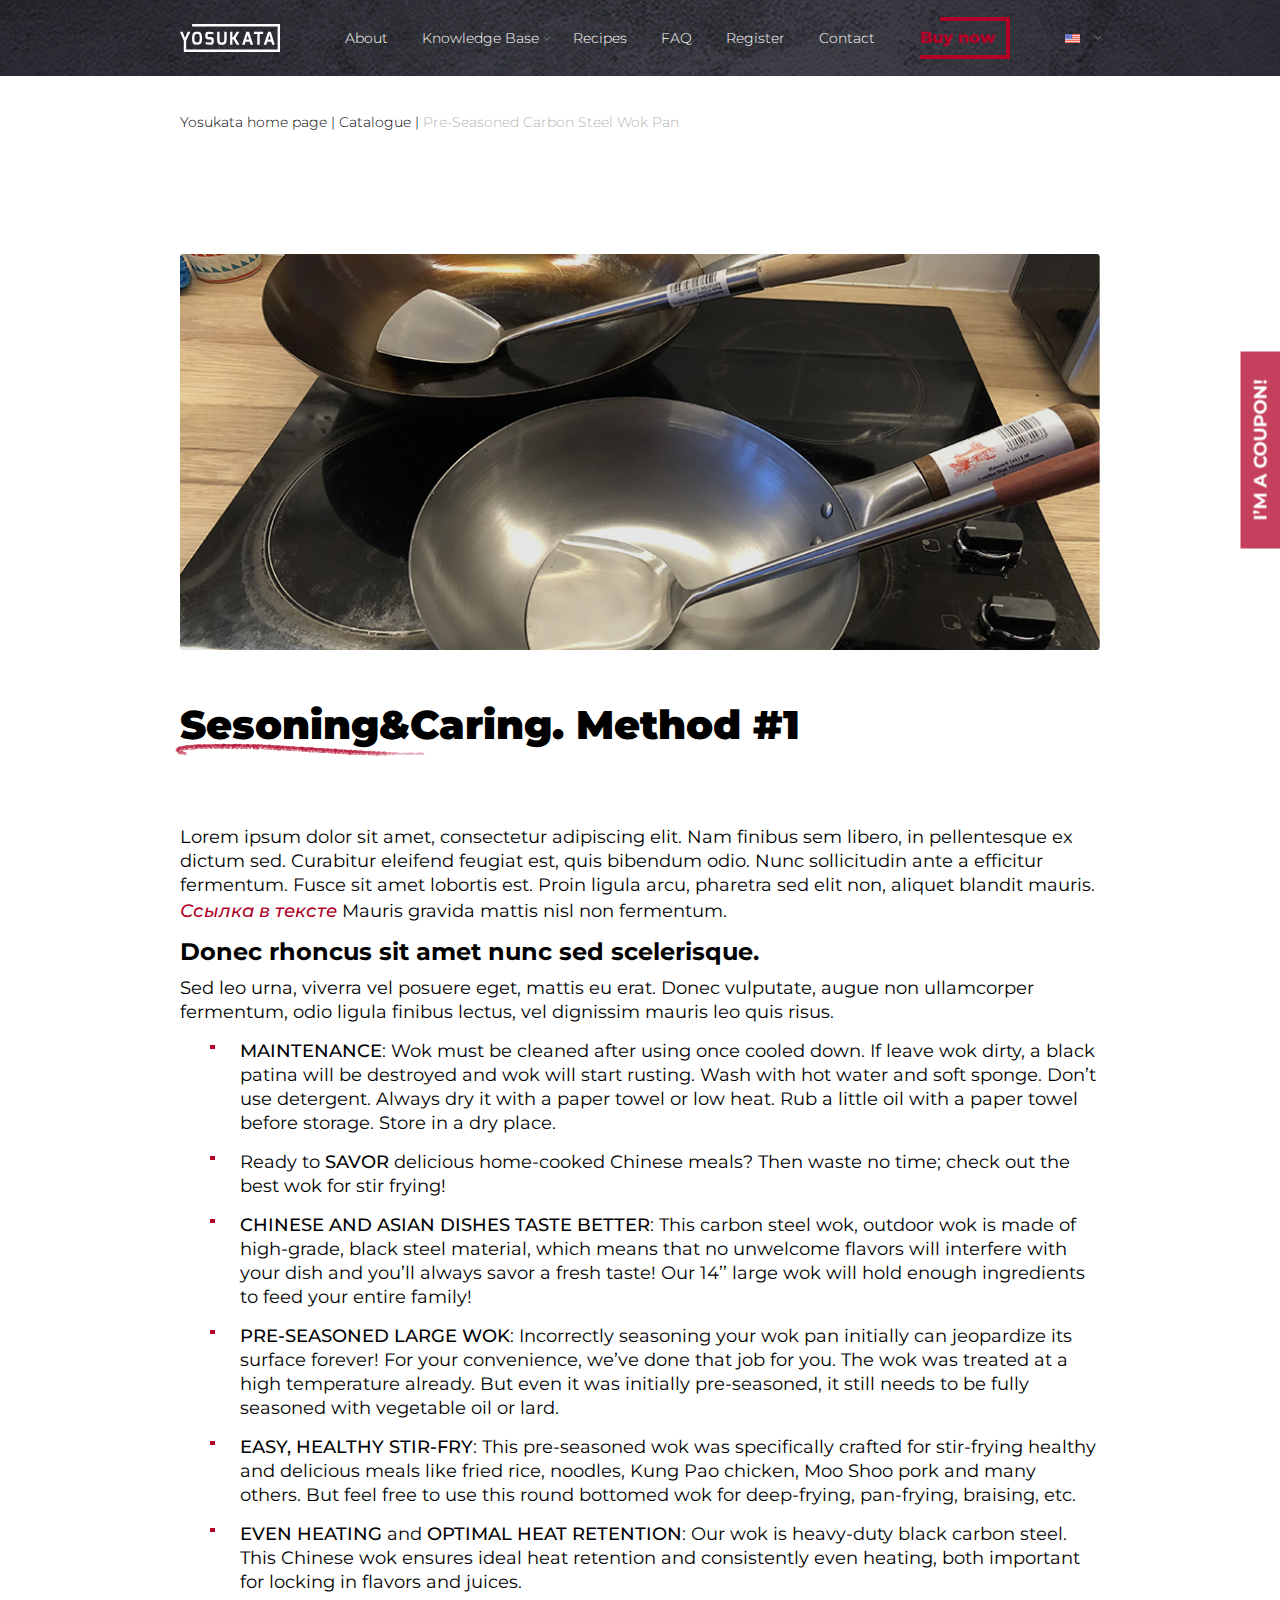
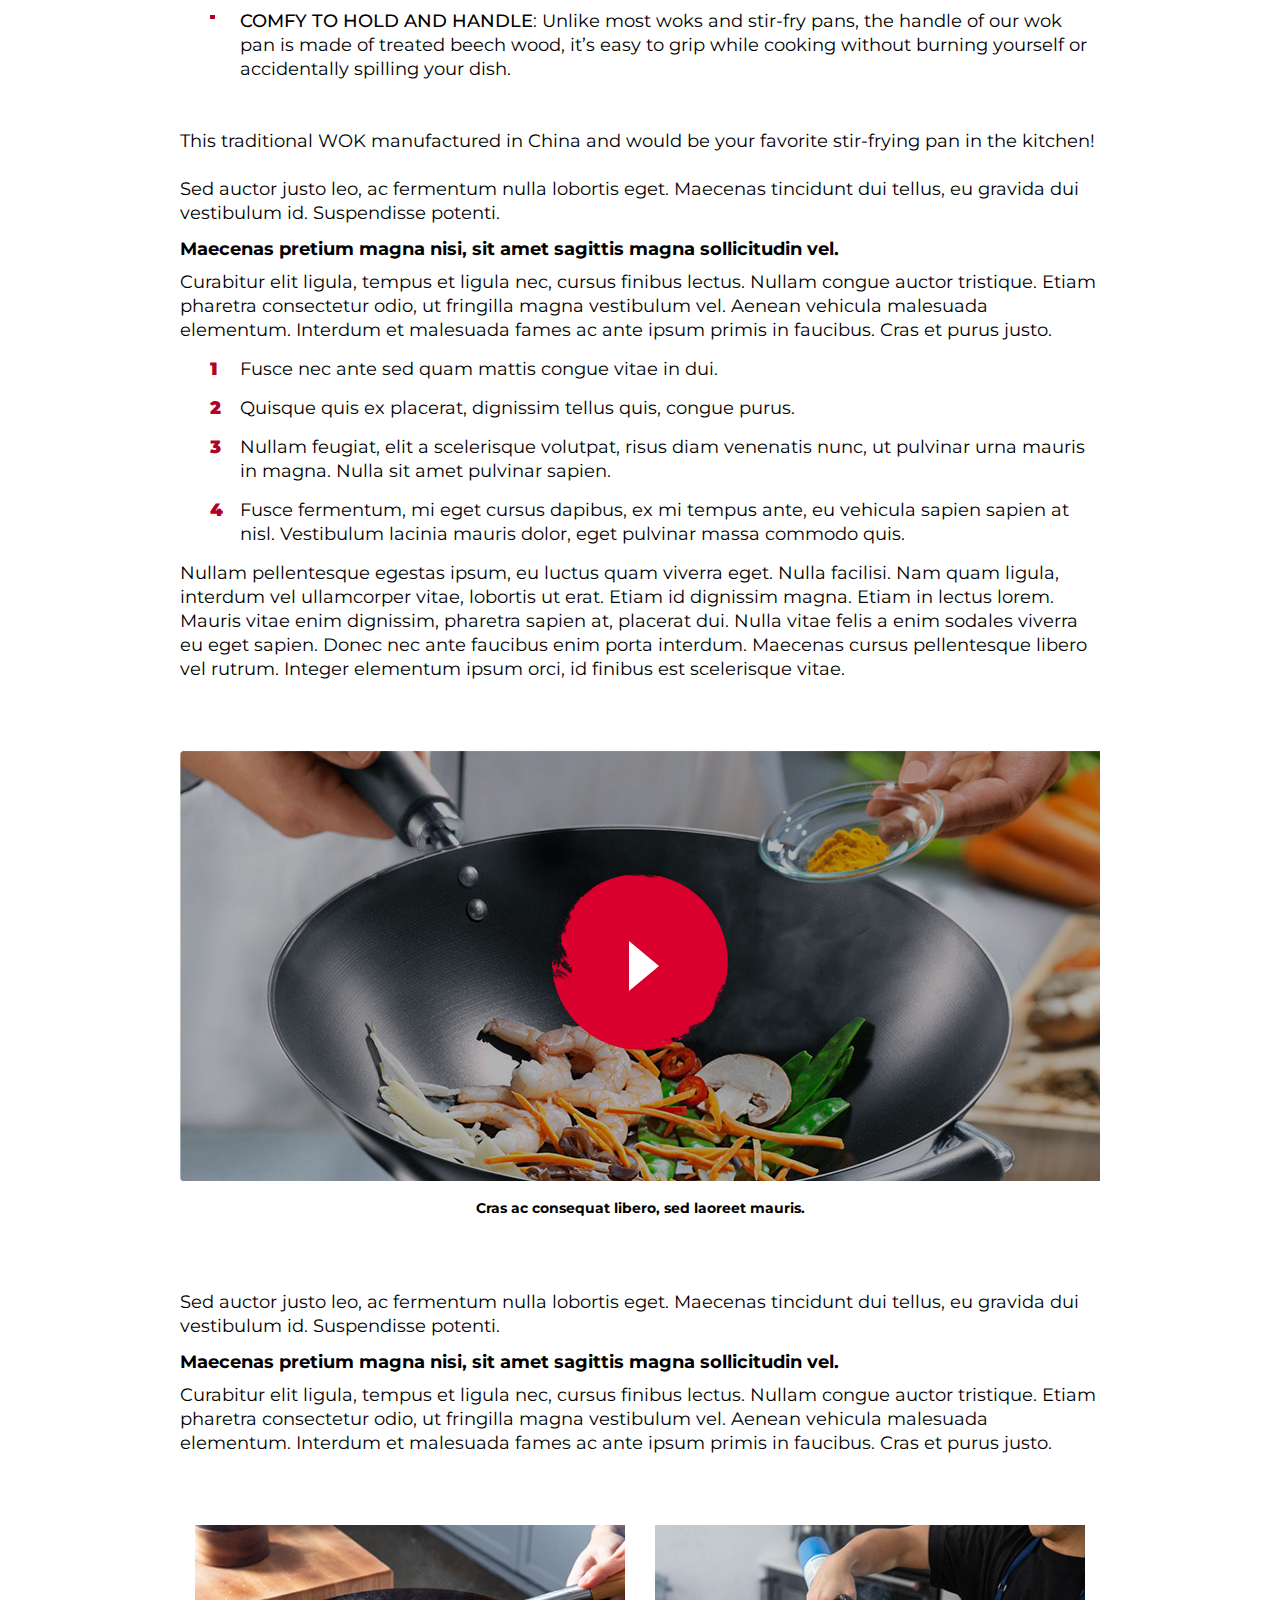
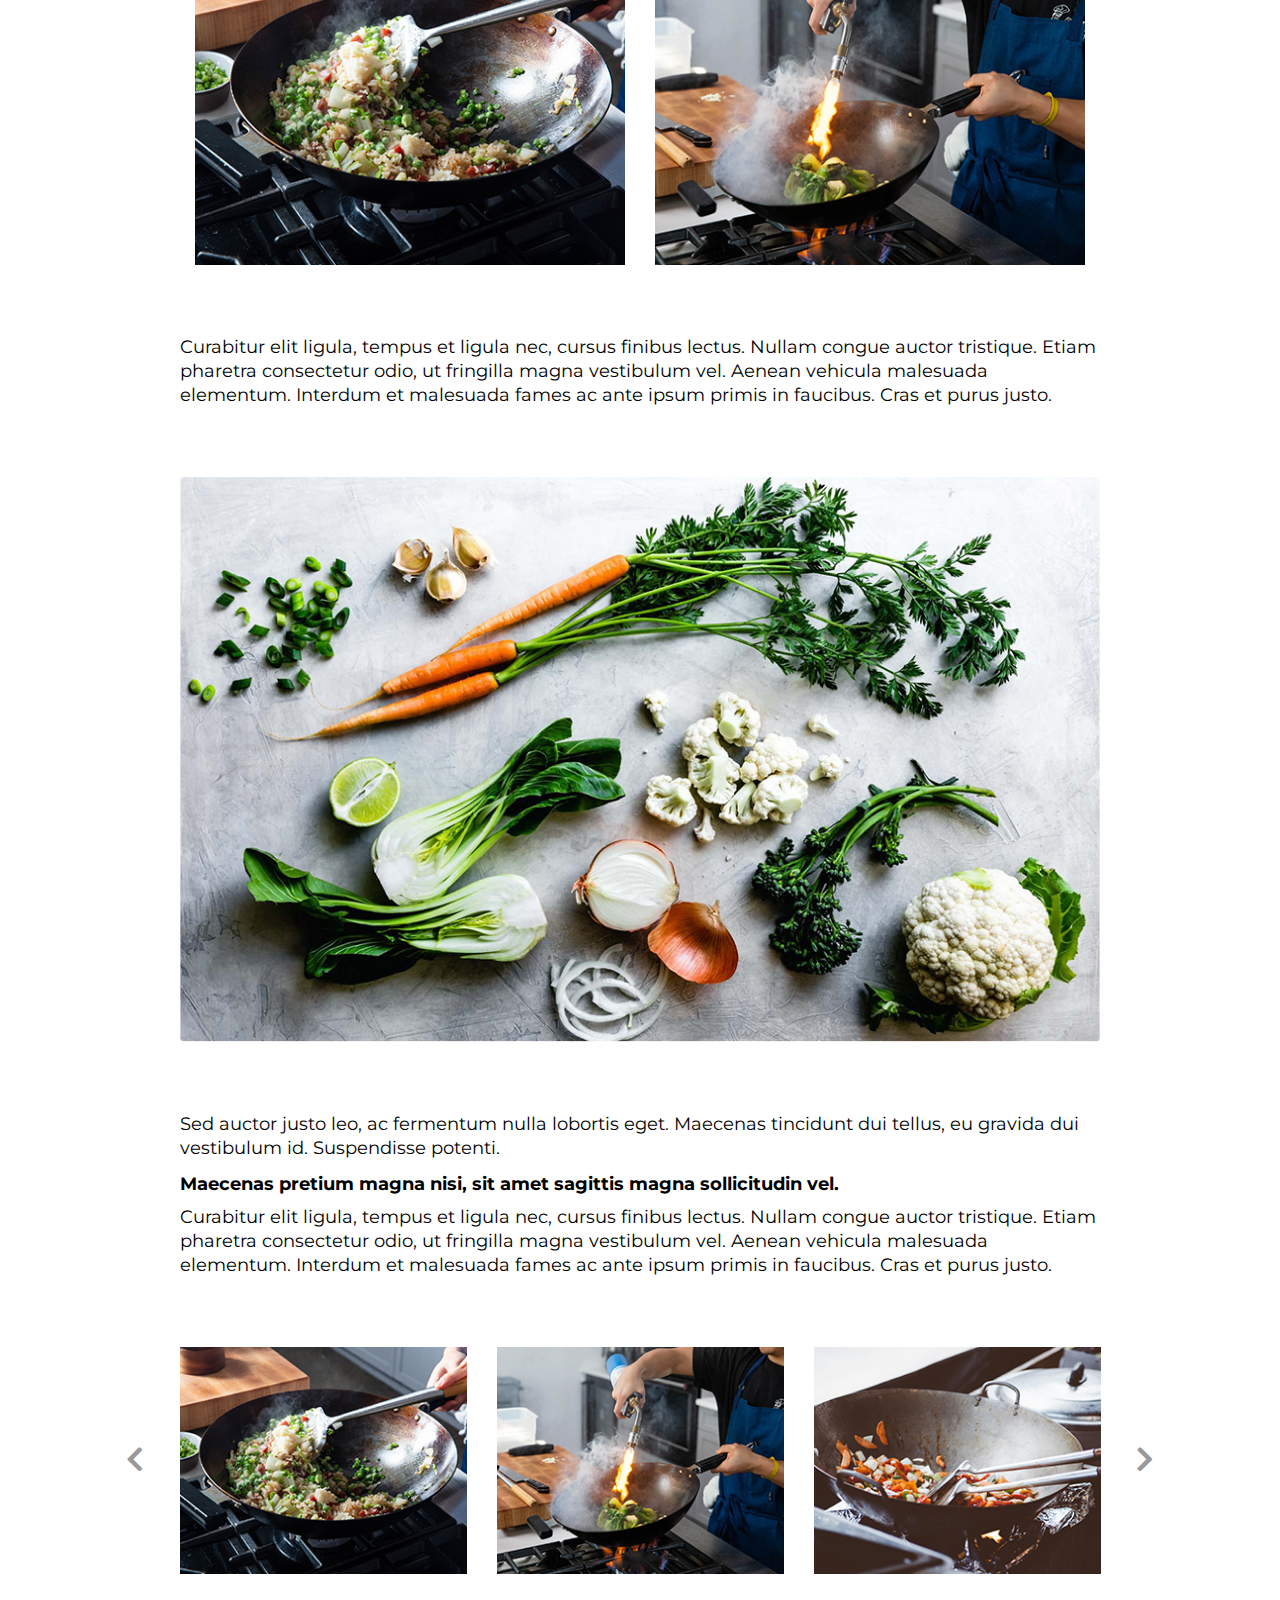
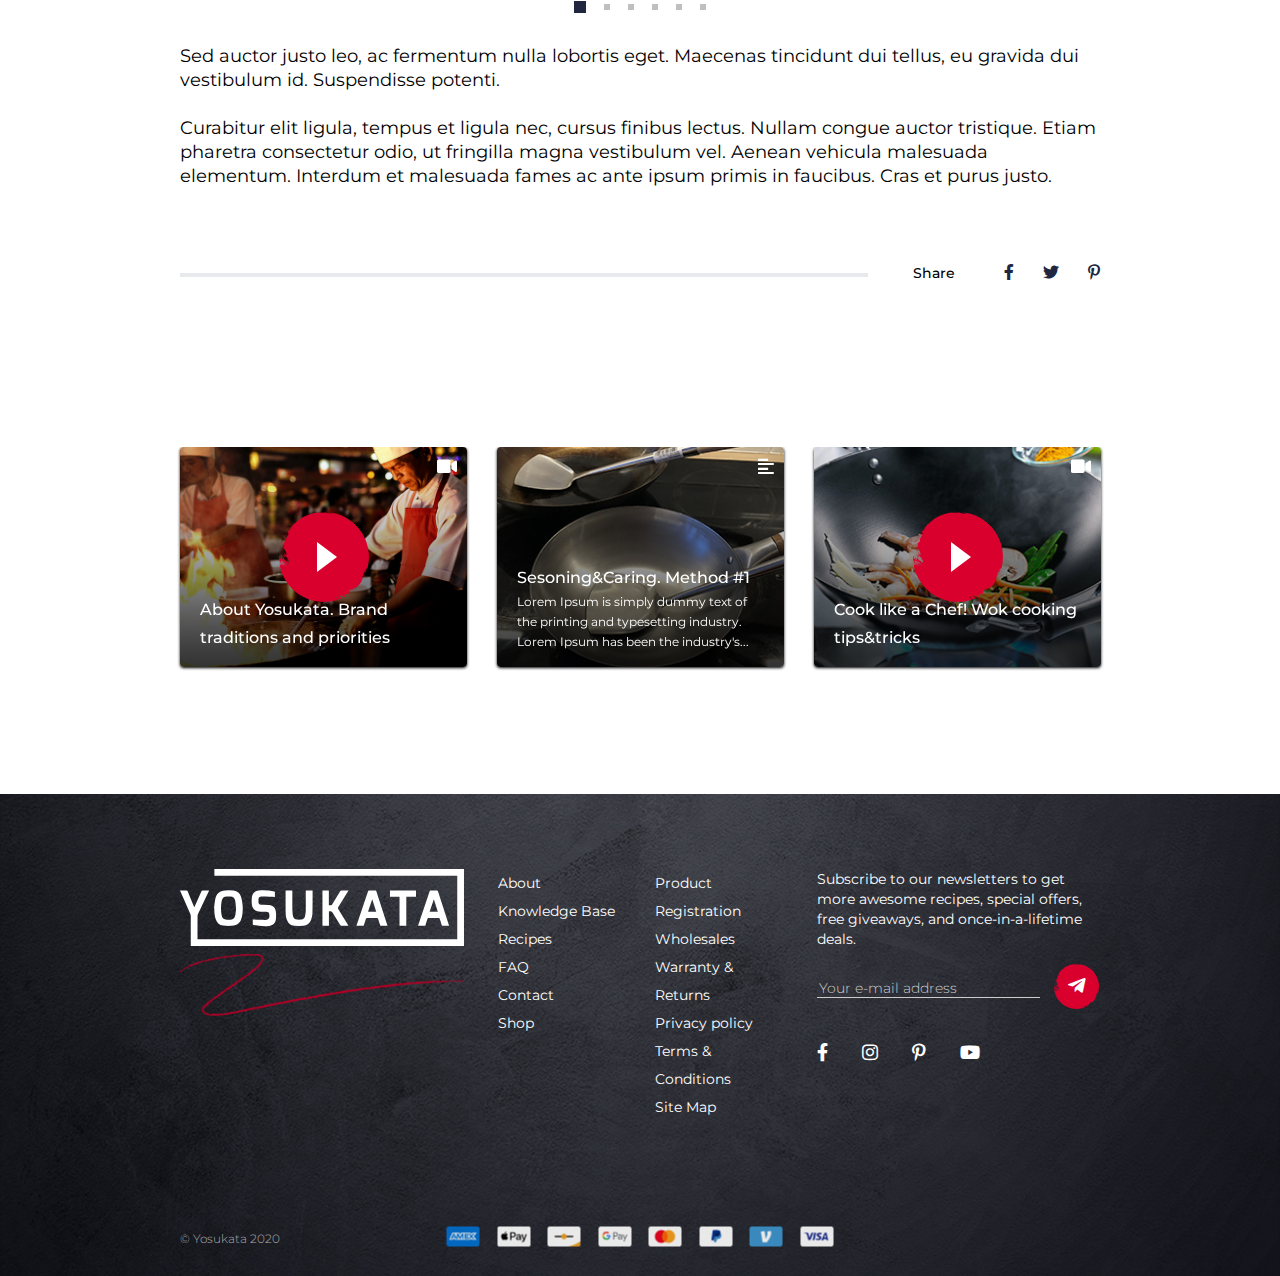
==== pages-html/blog-article.html @ f0eae870 "add front page" ====
<!DOCTYPE html>
<html lang="en">
<head>

    <!-- noindex, nofollow -->
    <meta name="robots" content="noindex, nofollow">
    <!-- /noindex, nofollow -->

    <meta charset="UTF-8">

    <title>Blog Article : Yosukata</title>

    <link rel="shortcut icon" href="../img/iconified/favicon.ico" type="image/x-icon" />
    <link rel="apple-touch-icon" href="../img/iconified/apple-touch-icon.png" />
    <link rel="apple-touch-icon" sizes="57x57" href="../img/iconified/apple-touch-icon-57x57.png" />
    <link rel="apple-touch-icon" sizes="72x72" href="../img/iconified/apple-touch-icon-72x72.png" />
    <link rel="apple-touch-icon" sizes="76x76" href="../img/iconified/apple-touch-icon-76x76.png" />
    <link rel="apple-touch-icon" sizes="114x114" href="../img/iconified/apple-touch-icon-114x114.png" />
    <link rel="apple-touch-icon" sizes="120x120" href="../img/iconified/apple-touch-icon-120x120.png" />
    <link rel="apple-touch-icon" sizes="144x144" href="../img/iconified/apple-touch-icon-144x144.png" />
    <link rel="apple-touch-icon" sizes="152x152" href="../img/iconified/apple-touch-icon-152x152.png" />
    <link rel="apple-touch-icon" sizes="180x180" href="../img/iconified/apple-touch-icon-180x180.png" />

    <meta name="viewport" content="width=device-width, initial-scale=1.0"/>

    <link rel="stylesheet" href="../slick/slick.css">
    <link rel="stylesheet" href="../slick/slick-theme.css">

    <link href="https://fonts.googleapis.com/css2?family=Montserrat:wght@300;400;500;600;700;800;900&display=swap" rel="stylesheet">
    <link rel="stylesheet" href="../css/all.min.css" />

    <link rel="stylesheet" href="../css/libs.min.css">
    <link rel="stylesheet" href="../css/main.css?v=1.1">

</head>

<body>

    <div class="wrapper pages blog-article">

        <div class="header">
            <div class="container flex">
                <a href="" class="logo"><img src="../img/logo.svg" alt=""></a>
                <ul class="navbar">
                    <li><a href="#about">About</a></li>
                    <li class="parent-submenu">
                        <a href="">Knowledge Base</a>
                        <ul class="submenu">
                            <li><a href="#">Seasoning&Care</a></li>
                            <li><a href="#">Video</a></li>
                            <li><a href="#">Other Category</a></li>
                        </ul>
                    </li>
                    <li><a href="#recipes">Recipes</a></li>
                    <li><a href="">FAQ</a></li>
                    <li><a href="#" data-modal="modal-register" class="md-trigger">Register</a></li>
                    <li><a href="#" data-modal="modal-contact" class="md-trigger">Contact</a></li>
                </ul>
                <a href="#" class="button md-trigger" data-modal="modal-where-to-buy">Buy now<span class="back"></span></a>
                <div class="language">
                    <img src="../img/usa.jpg" alt="">
                    <div class="language_drop-down">
                        <a href="#" class="ger">
                            <img src="../img/ger.jpg" alt="">
                        </a>
                        <a href="#" class="fr">
                            <img src="../img/fr.jpg" alt="">
                        </a>
                        <a href="#" class="ch">
                            <img src="../img/ch.jpg" alt="">
                        </a>
                    </div>
                </div>
                <button class="menu-btn display_none">
                    <span></span>
                    <span></span>
                    <span></span>
                </button>
            </div>
        </div>
        <div class="fixed-box">
            <div class="fixed-header header ">
                <div class="container flex">
                    <a href="" class="logo"><img src="../img/logo.svg" alt=""></a>
                    <ul class="navbar">
                        <li><a href="#about">About</a></li>
                        <li class="parent-submenu">
                            <a href="">Knowledge Base</a>
                            <ul class="submenu">
                                <li><a href="#">Seasoning&Care</a></li>
                                <li><a href="#">Video</a></li>
                                <li><a href="#">Other Category</a></li>
                            </ul>
                        </li>
                        <li><a href="#recipes">Recipes</a></li>
                        <li><a href="">FAQ</a></li>
                        <li><a data-modal="modal-register" class="md-trigger">Register</a></li>
                        <li><a data-modal="modal-contact" class="md-trigger">Contact</a></li>
                    </ul>

                    <a href="#" class="button md-trigger" data-modal="modal-where-to-buy">Buy now<span class="back"></span></a>
                    <div class="language">
                        <img src="../img/usa.jpg" alt="">
                        <div class="language_drop-down">
                            <a href="#" class="ger">
                                <img src="../img/ger.jpg" alt="">
                            </a>
                            <a href="#" class="fr">
                                <img src="../img/fr.jpg" alt="">
                            </a>
                            <a href="#" class="ch">
                                <img src="../img/ch.jpg" alt="">
                            </a>
                        </div>
                    </div>
                    <button class="menu-btn display_none">
                        <span></span>
                        <span></span>
                        <span></span>
                    </button>

                </div>
            </div>
        </div>
        <div class="sect1">
            <div class="container">
                <div class="breadcrumbs"><a href="#">Yosukata home page</a> | <a href="#">Catalogue</a> | <a >Pre-Seasoned Carbon Steel Wok Pan</a></div>
            </div>
        </div>
        <div class="sect2 center">
            <div class="container flex">
                <div class="img col-8"><img src="../img/article-img-1.jpg" alt=""></div>
                <h1 class="col-8">Sesoning&Caring. Method #1</h1>
                <p class="text-block col-8">
                    Lorem ipsum dolor sit amet, consectetur adipiscing elit. Nam finibus sem libero, in pellentesque ex
                    dictum sed. Curabitur eleifend feugiat est, quis bibendum odio. Nunc sollicitudin ante a efficitur
                    fermentum. Fusce sit amet lobortis est. Proin ligula arcu, pharetra sed elit non, aliquet blandit
                    mauris. <a href="#">Ссылка в тексте</a> Mauris gravida mattis nisl non fermentum.

                    <span class="title-h1">Donec rhoncus sit amet nunc sed scelerisque.</span>

                    Sed leo urna, viverra vel posuere eget, mattis eu erat. Donec vulputate, augue non ullamcorper
                    fermentum, odio ligula finibus lectus, vel dignissim mauris leo quis risus.

                    <span class="li-dot"><span class="medium">MAINTENANCE</span>: Wok must be cleaned after using once cooled down. If leave wok dirty, a black patina
                                        will be destroyed and wok will start rusting. Wash with hot water and soft sponge. Don’t use
                                        detergent. Always dry it with a paper towel or low heat. Rub a little oil with a paper towel before
                                        storage. Store in a dry place.</span>
                    <span class="li-dot">Ready to <span class="medium">SAVOR</span> delicious home-cooked Chinese meals? Then waste no time; check out the best wok for
                                        stir frying!</span>
                    <span class="li-dot"><span class="medium">CHINESE AND ASIAN DISHES TASTE BETTER</span>: This carbon steel wok, outdoor wok is made of high-grade,
                                        black steel material, which means that no unwelcome flavors will interfere with your dish and you’ll
                                        always savor a fresh taste! Our 14’’ large wok will hold enough ingredients to feed your entire
                                        family!</span>
                    <span class="li-dot"><span class="medium">PRE-SEASONED LARGE WOK</span>: Incorrectly seasoning your wok pan initially can jeopardize its surface
                                        forever! For your convenience, we’ve done that job for you. The wok was treated at a high
                                        temperature already. But even it was initially pre-seasoned, it still needs to be fully seasoned
                                        with vegetable oil or lard.</span>
                    <span class="li-dot"><span class="medium">EASY, HEALTHY STIR-FRY</span>: This pre-seasoned wok was specifically crafted for stir-frying healthy and
                                        delicious meals like fried rice, noodles, Kung Pao chicken, Moo Shoo pork and many others. But feel
                                        free to use this round bottomed wok for deep-frying, pan-frying, braising, etc.</span>
                    <span class="li-dot"><span class="medium">EVEN HEATING</span> and <span class="medium">OPTIMAL HEAT RETENTION</span>: Our wok is heavy-duty black carbon steel. This Chinese wok
                                        ensures ideal heat retention and consistently even heating, both important for locking in flavors
                                        and juices.</span>
                    <span class="li-dot"><span class="medium">COMFY TO HOLD AND HANDLE</span>: Unlike most woks and stir-fry pans, the handle of our wok pan is made of
                                        treated beech wood, it’s easy to grip while cooking without burning yourself or accidentally
                                        spilling your dish.</span>
                    <br /><br />
                    This traditional WOK manufactured in China and would be your favorite stir-frying pan in the
                    kitchen!
                    <br /><br />
                    Sed auctor justo leo, ac fermentum nulla lobortis eget. Maecenas tincidunt dui tellus, eu gravida
                    dui vestibulum id. Suspendisse potenti.

                    <span class="title-h2">Maecenas pretium magna nisi, sit amet sagittis magna sollicitudin vel.</span>

                    Curabitur elit ligula, tempus et ligula nec, cursus finibus lectus. Nullam congue auctor tristique.
                    Etiam pharetra consectetur odio, ut fringilla magna vestibulum vel. Aenean vehicula malesuada
                    elementum. Interdum et malesuada fames ac ante ipsum primis in faucibus. Cras et purus justo.

                    <span class="li-number"><span class="number">1</span>Fusce nec ante sed quam mattis congue vitae in dui.</span>
                    <span class="li-number"><span class="number">2</span>Quisque quis ex placerat, dignissim tellus quis, congue purus.</span>
                    <span class="li-number"><span class="number">3</span>Nullam feugiat, elit a scelerisque volutpat, risus diam venenatis nunc, ut pulvinar urna mauris in
                                        magna. Nulla sit amet pulvinar sapien.</span>

                    <span class="li-number"><span class="number">4</span>Fusce fermentum, mi eget cursus dapibus, ex mi tempus ante, eu vehicula sapien sapien at nisl.
                                        Vestibulum lacinia mauris dolor, eget pulvinar massa commodo quis.</span>
                    Nullam pellentesque egestas ipsum, eu luctus quam viverra eget. Nulla facilisi. Nam quam ligula,
                    interdum vel ullamcorper vitae, lobortis ut erat. Etiam id dignissim magna. Etiam in lectus lorem.
                    Mauris vitae enim dignissim, pharetra sapien at, placerat dui. Nulla vitae felis a enim sodales
                    viverra eu eget sapien. Donec nec ante faucibus enim porta interdum. Maecenas cursus pellentesque
                    libero vel rutrum. Integer elementum ipsum orci, id finibus est scelerisque vitae.
                </p>
                <div class="col-8">
                    <a href="" class="video-block" style="background: url('../img/article-img-2.jpg')">
                        <div class="watch"><img src="../img/play.png" alt=""></div>
                    </a>
                    <p class="video-bottom-title">Cras ac consequat libero, sed laoreet mauris.</p>
                </div>
                <p class="text-block col-8" style="padding: 70px 0;">
                    Sed auctor justo leo, ac fermentum nulla lobortis eget. Maecenas tincidunt dui tellus, eu gravida
                    dui vestibulum id. Suspendisse potenti.

                    <span class="title-h2">Maecenas pretium magna nisi, sit amet sagittis magna sollicitudin vel.</span>

                    Curabitur elit ligula, tempus et ligula nec, cursus finibus lectus. Nullam congue auctor tristique.
                    Etiam pharetra consectetur odio, ut fringilla magna vestibulum vel. Aenean vehicula malesuada
                    elementum. Interdum et malesuada fames ac ante ipsum primis in faucibus. Cras et purus justo.
                </p>
                <div class="flex row col-8">
                    <div class="col-6 img-block img-block-hover"><img src="../img/article-img-3.jpg" alt=""></div>
                    <div class="col-6 img-block img-block-hover"><img src="../img/article-img-4.jpg" alt=""></div>
                </div>
                <p class="text-block col-8" style="padding: 70px 0;">
                    Curabitur elit ligula, tempus et ligula nec, cursus finibus lectus. Nullam congue auctor tristique.
                    Etiam pharetra consectetur odio, ut fringilla magna vestibulum vel. Aenean vehicula malesuada
                    elementum. Interdum et malesuada fames ac ante ipsum primis in faucibus. Cras et purus justo.
                </p>
                <div class="img-block col-8">
                    <img src="../img/article-img-5.jpg" alt="">
                </div>
                <p class="text-block col-8" style="padding: 70px 0;">
                    Sed auctor justo leo, ac fermentum nulla lobortis eget. Maecenas tincidunt dui tellus, eu gravida
                    dui vestibulum id. Suspendisse potenti.

                    <span class="title-h2">Maecenas pretium magna nisi, sit amet sagittis magna sollicitudin vel.</span>

                    Curabitur elit ligula, tempus et ligula nec, cursus finibus lectus. Nullam congue auctor tristique.
                    Etiam pharetra consectetur odio, ut fringilla magna vestibulum vel. Aenean vehicula malesuada
                    elementum. Interdum et malesuada fames ac ante ipsum primis in faucibus. Cras et purus justo.
                </p>
                <div class="blog-article-slider col-8">
                    <div class="slider img-block img-block-hover"><img src="../img/article-slider-1.jpg" alt=""></div>
                    <div class="slider img-block img-block-hover"><img src="../img/article-slider-2.jpg" alt=""></div>
                    <div class="slider img-block img-block-hover"><img src="../img/article-slider-3.jpg" alt=""></div>
                    <div class="slider img-block img-block-hover"><img src="../img/article-slider-1.jpg" alt=""></div>
                    <div class="slider img-block img-block-hover"><img src="../img/article-slider-2.jpg" alt=""></div>
                    <div class="slider img-block img-block-hover"><img src="../img/article-slider-3.jpg" alt=""></div>
                </div>
                <p class="text-block col-8" style="padding: 70px 0;">
                    Sed auctor justo leo, ac fermentum nulla lobortis eget. Maecenas tincidunt dui tellus, eu gravida
                    dui vestibulum id. Suspendisse potenti.
                    <br /><br />
                    Curabitur elit ligula, tempus et ligula nec, cursus finibus lectus. Nullam congue auctor tristique.
                    Etiam pharetra consectetur odio, ut fringilla magna vestibulum vel. Aenean vehicula malesuada
                    elementum. Interdum et malesuada fames ac ante ipsum primis in faucibus. Cras et purus justo.
                </p>
                <div class="share col-8">
                    <div>
                        <p>Share</p>
                        <a href="#"><i class="fab fa-facebook-f"></i></a>
                        <a href=""><i class="fab fa-twitter"></i> </a>
                        <a href=""><i class="fab fa-pinterest-p"></i></a>
                    </div>
                </div>
            </div>
            <img src="../img/garlic.png" alt="" class="garlic">
            <img src="../img/garlic.png" alt="" class="garlic2">
            <img src="../img/big_pepper.png" alt="" class="big_pepper">
            <img src="../img/big_pepper.png" alt="" class="big_pepper1">
            <img src="../img/big_pepper.png" alt="" class="big_pepper2">
            <img src="../img/limes.png" alt="" class="limes">
            <img src="../img/limes.png" alt="" class="limes1">
        </div>
        <div class="sect-blog-bottom">
            <div class="container">
                <h2 data-aos="fade-right"
                    data-aos-delay="300"
                    data-aos-duration="1000">
                    More from Blog
                </h2>
                <div class="sect-blog-bottom-slider">
                    <div class="slider">
                        <a href="#" class="slider-item video" style="background-image: url('../img/sect4-slider-row.jpg');">
                            <div class="watch"><img src="../img/play.png" alt=""></div>
                            <p class="title">About Yosukata. Brand traditions and priorities</p>
                            <i class="fas fa-video"></i>
                        </a>
                    </div>
                    <div class="slider">
                        <a href="#" class="slider-item post" style="background-image: url('../img/sect4-slider-col1.png.jpg');">
                            <p class="title">Sesoning&Caring. Method #1
                                <span class="text">Lorem Ipsum is simply dummy text of the printing and typesetting industry. Lorem Ipsum has been the industry's... </span>
                            </p>
                            <i class="fas fa-align-left"></i>
                        </a>
                    </div>
                    <div class="slider">
                        <a href="#" class="slider-item post" style="background-image: url('../img/sect4-slider-col2.png.jpg');">
                            <div class="watch"><img src="../img/play.png" alt=""></div>
                            <p class="title">Cook like a Chef! Wok cooking tips&tricks</p>
                            <i class="fas fa-video"></i>
                        </a>
                    </div>
                    <div class="slider">
                        <a href="#" class="slider-item video"
                           style="background-image: url('../img/sect4-slider-row.jpg')">
                            <div class="watch"><img src="../img/play.png" alt=""></div>
                            <p class="title">About Yosukata. Brand traditions and priorities</p>
                            <i class="fas fa-video"></i>
                        </a>
                    </div>
                    <div class="slider">
                        <a href="#" class="slider-item post" style="background-image: url('../img/sect4-slider-col1.png.jpg');">
                            <p class="title">Sesoning&Caring. Method #1
                                <span class="text">Lorem Ipsum is simply dummy text of the printing and typesetting industry. Lorem Ipsum has been the industry's... </span>
                            </p>
                            <i class="fas fa-align-left"></i>
                        </a>
                    </div>
                    <div class="slider">
                        <a href="#" class="slider-item post" style="background-image: url('../img/sect4-slider-col2.png.jpg');">
                            <div class="watch"><img src="../img/play.png" alt=""></div>
                            <p class="title">Cook like a Chef! Wok cooking tips&tricks</p>
                            <i class="fas fa-video"></i>
                        </a>
                    </div>
                    <div class="slider">
                        <a href="#" class="slider-item video"
                           style="background-image: url('../img/sect4-slider-row.jpg');">
                            <div class="watch"><img src="../img/play.png" alt=""></div>
                            <p class="title">About Yosukata. Brand traditions and priorities</p>
                            <i class="fas fa-video"></i>
                        </a>
                    </div>
                    <div class="slider">
                        <a href="#" class="slider-item post" style="background-image: url('../img/sect4-slider-col1.png.jpg');">
                            <p class="title">Sesoning&Caring. Method #1
                                <span class="text">Lorem Ipsum is simply dummy text of the printing and typesetting industry. Lorem Ipsum has been the industry's... </span>
                            </p>
                            <i class="fas fa-stream"></i>
                        </a>
                    </div>
                    <div class="slider">
                        <a href="#" class="slider-item post" style="background-image: url('../img/sect4-slider-col2.png.jpg');">
                            <div class="watch"><img src="../img/play.png" alt=""></div>
                            <p class="title">Cook like a Chef! Wok cooking tips&tricks</p>
                            <i class="fas fa-video"></i>
                        </a>
                    </div>
                </div>
            </div>
        </div>

        <div class="footer">
            <div class="container">
                <div class="flex row">
                    <a href="#" class="logo col-4">
                        <img src="../img/logo.svg" alt="">
                    </a>
                    <div class="col-4">
                        <div class="flex row">
                            <div class="col-6">
                                <ul>
                                    <li><a href="#about">About</a></li>
                                    <li><a href="#">Knowledge Base</a></li>
                                    <li><a href="#recipes">Recipes</a></li>
                                    <li><a href="#">FAQ</a></li>
                                    <li><a href="#"  data-modal="modal-contact" class="md-trigger">Contact</a></li>
                                    <li><a href="#">Shop</a></li>
                                </ul>
                            </div>
                            <div class="col-6">
                                <ul>
                                    <li><a href="#">Product Registration</a></li>
                                    <li><a href="#" data-modal="modal-wholesale" class="md-trigger">Wholesales</a></li>
                                    <li><a href="#">Warranty & Returns</a></li>
                                    <li><a href="#">Privacy policy</a></li>
                                    <li><a href="#">Terms & Conditions</a></li>
                                    <li><a href="#">Site Map</a></li>
                                </ul>
                            </div>
                        </div>
                    </div>
                    <div class="col-4">
                        <p class="text">Subscribe to our newsletters to get more awesome recipes, special offers, free
                            giveaways, and once-in-a-lifetime deals.</p>
                        <form action="" class="form-footer">
                            <input type="text" placeholder="Your e-mail address">
                            <button type="submit"><i class="fab fa-telegram-plane"></i></button>
                        </form>
                        <div class="social">
                            <a href="#"><i class="fab fa-facebook-f"></i></a>
                            <a href=""><i class="fab fa-instagram"></i> </a>
                            <a href=""><i class="fab fa-pinterest-p"></i></a>
                            <a href=""><i class="fab fa-youtube"></i></a>
                        </div>
                    </div>
                </div>
                <div class="copyright">
                    <span>© Yosukata 2020</span>
                    <img src="../img/footer-icons.png" alt="" class="icons">
                </div>
            </div>
        </div>

        <a class="back_to_top" title="Back to top">
            <div class="arrow">
                <span></span>
                <span></span>
            </div>
        </a>

        <a href="#" class="coupon md-trigger" data-modal="modal-coupon">
            <span>I’m a coupon!</span>
        </a>

        <!--<img src="img/shrimp.png" alt="" class="shrimp">-->
        <!--<img src="img/parsley.png" alt="" class="parsley">-->
    </div>

    <!--pushy-->
    <nav class="pushy pushy-left" data-focus="#first-link">
        <div class="pushy-content flex">
            <a class="close menu-btn"><span></span><span></span></a>

            <ul class="navbar">
                <li class="pushy-link"><a href="#about">About</a></li>
                <li class="parent-submenu">
                    <a>Knowledge Base</a>
                    <ul class="submenu">
                        <li><a href="#">Seasoning&Care</a></li>
                        <li><a href="#">Video</a></li>
                        <li><a href="#">Other Category</a></li>
                    </ul>
                </li>
                <li class="pushy-link"><a href="#recipes">Recipes</a></li>
                <li class="pushy-link"><a href="">FAQ</a></li>
                <li class="pushy-link"><a href="#" data-modal="modal-register" class="md-trigger">Register</a></li>
                <li class="pushy-link"><a href="#" data-modal="modal-contact" class="md-trigger">Contact</a></li>
            </ul>
            <div class="language">
                <img src="../img/usa.jpg" alt="">
                <div class="language_drop-down">
                    <a href="#" class="ger">
                        <img src="../img/ger.jpg" alt="">
                    </a>
                    <a href="#" class="fr">
                        <img src="../img/fr.jpg" alt="">
                    </a>
                    <a href="#" class="ch">
                        <img src="../img/ch.jpg" alt="">
                    </a>
                </div>
            </div>

        </div>
    </nav>
    <div class="site-overlay"></div>
    <!--pushy:end-->

    <!--md-modal-->
    <div class="md-modal md-effect-1" id="modal-register">
        <div class="md-content">
            <button class="md-close"><i class="fas fa-times"></i></button>
            <div class="flex row">
                <div class="col-4">
                    <h2 class="modal-name">Register</h2>
                </div>
                <div class="col-8">
                    <p class="text">
                        Lorem ipsum dolor sit amet, consectetur adipiscing elit. Sed ac dui ipsum. Sed ac ante vitae
                        ipsum rutrum tincidunt quis ac dolor.
                        <br />
                        <br />
                        Morbi ac convallis augue. Donec condimentum dapibus tellus sed bibendum. Nam auctor nunc ac
                        lorem placerat, <a href="#">Warranty</a> ut viverra urna fermentum. Quisque a lacinia diam.
                    </p>
                    <form action="" class="modal-form flex row">
                        <input name="Name" type="text" class="col-6" placeholder="Name" required>
                        <input name="E-mail" type="text" class="col-6" placeholder="E-mail" required>
                        <input name="Place" type="text" class="col-6" placeholder="Place of purchase (store etc.)" required>
                        <input name="Order" type="text" class="col-6" placeholder="Order ID" required>
                        <select name="select" required class="col-12">
                            <option disabled="" selected="">Select purchased item</option>
                            <option value="type-of-work-1">one</option>
                            <option value="type-of-work-1">two</option>
                        </select>
                        <div class="error"><span></span></div>
                        <button class="button black" type="submit"><span class="back"></span>Register</button>
                    </form>
                </div>
            </div>
        </div>
    </div>
    <div class="md-modal md-effect-1" id="modal-contact">
        <div class="md-content">
            <button class="md-close"><i class="fas fa-times"></i></button>
            <div class="flex row">
                <div class="col-4">
                    <h2 class="modal-name">Contact Us</h2>
                </div>
                <div class="col-8">
                    <p class="text">
                        Lorem ipsum dolor sit amet, consectetur adipiscing elit. Sed ac dui ipsum. Sed ac ante vitae
                        ipsum rutrum tincidunt quis ac dolor. Aenean eget nunc massa. Sed eu lacus velit. Fusce blandit
                        faucibus
                        semper.
                    </p>
                    <form action="" class="modal-form flex row" method="post">
                        <input name="Name2" type="text" class="col-6" placeholder="Name" required>
                        <input name="E-mail2" type="text" class="col-6" placeholder="E-mail" required>
                        <textarea class="col-12" name="massage" rows="5" placeholder="Message"></textarea>
                        <div class="error"><span></span></div>
                        <button class="button black" type="submit"><span class="back"></span>Send</button>
                    </form>
                </div>
            </div>
        </div>
    </div>
    <div class="md-modal md-effect-1" id="modal-wholesale">
        <div class="md-content">
            <button class="md-close"><i class="fas fa-times"></i></button>
            <div class="flex row">
                <div class="col-4">
                    <h2 class="modal-name">Wholesale</h2>
                </div>
                <div class="col-8">
                    <p class="text">
                        Lorem ipsum dolor sit amet, consectetur adipiscing elit. Sed ac dui ipsum. Sed ac ante vitae
                        ipsum rutrum tincidunt quis ac dolor. Aenean eget nunc massa. Sed eu lacus velit. Fusce blandit
                        faucibus semper.
                        <br/>
                        <br/>
                        Morbi ac convallis augue. Donec condimentum dapibus tellus sed bibendum. Nam auctor nunc ac
                        lorem placerat, ut viverra urna fermentum. Quisque a lacinia diam.
                    </p>
                    <form action="" class="modal-form flex row">
                        <input name="Name" type="text" class="col-6" placeholder="Name" required>
                        <input name="E-mail" type="text" class="col-6" placeholder="E-mail" required>
                        <input name="contact" type="text" class="col-6" placeholder="Contact person" required>
                        <input name="phone" type="text" class="col-6" placeholder="Phone" required>
                        <div class="error"><span></span></div>
                        <button class="button black" type="submit"><span class="back"></span>Send</button>
                    </form>
                </div>
            </div>
        </div>
    </div>
    <div class="md-modal md-effect-1" id="modal-coupon">
        <div class="md-content">
            <button class="md-close"><i class="fas fa-times"></i></button>
            <div class="flex row">
                <div class="col-4">
                    <h2 class="modal-name">Instant Deal!</h2>
                </div>
                <div class="col-8">
                    <p class="title-red">Get 10% OFF</p>
                    <p class="text">
                        Lorem ipsum dolor sit amet, consectetur adipiscing elit. Sed ac dui ipsum. Sed ac ante vitae
                        ipsum rutrum tincidunt quis ac dolor.
                    </p>
                    <form action="" class="modal-form flex row">
                        <input name="email" type="text" class="col-12" placeholder="Your e-mail here" required>
                        <div class="error"><span></span></div>
                        <button class="button black" type="submit"><span class="back"></span>Get my code</button>
                    </form>
                </div>
            </div>
        </div>
    </div>
    <div class="md-modal md-effect-1" id="modal-where-to-buy">
        <div class="md-content">
            <button class="md-close"><i class="fas fa-times"></i></button>
            <div class="flex row">
                <div class="col-4">
                    <h2 class="modal-name">Where to buy</h2>
                </div>
                <div class="col-8">
                    <p class="text">Choose where you
                        wanna shop our products</p>
                    <div class="flex row">
                        <a href="" class="col-6 buy-button">
                            <span>Buy at</span>
                            <img src="../img/amazon.svg" alt="">

                        </a>
                        <a href="" class="col-6 buy-button">
                            <span>Buy at</span>
                            <img src="../img/ebay.svg" alt="">

                        </a>
                    </div>
                </div>
            </div>
        </div>
    </div>
    <div class="md-overlay"></div><!-- the overlay element -->
    <!--md-modal:end-->

</body>

<script src="https://ajax.googleapis.com/ajax/libs/jquery/3.3.1/jquery.min.js"></script>
<script src="../slick/slick.min.js"></script>
<script src="../js/libs.min.js"></script>
<script src="../js/main.js?v=1.1"></script>

</html>
---- css/libs.min.css ----
[data-aos][data-aos][data-aos-duration="50"],body[data-aos-duration="50"] [data-aos]{transition-duration:50ms}[data-aos][data-aos][data-aos-delay="50"],body[data-aos-delay="50"] [data-aos]{transition-delay:0}[data-aos][data-aos][data-aos-delay="50"].aos-animate,body[data-aos-delay="50"] [data-aos].aos-animate{transition-delay:50ms}[data-aos][data-aos][data-aos-duration="100"],body[data-aos-duration="100"] [data-aos]{transition-duration:.1s}[data-aos][data-aos][data-aos-delay="100"],body[data-aos-delay="100"] [data-aos]{transition-delay:0}[data-aos][data-aos][data-aos-delay="100"].aos-animate,body[data-aos-delay="100"] [data-aos].aos-animate{transition-delay:.1s}[data-aos][data-aos][data-aos-duration="150"],body[data-aos-duration="150"] [data-aos]{transition-duration:.15s}[data-aos][data-aos][data-aos-delay="150"],body[data-aos-delay="150"] [data-aos]{transition-delay:0}[data-aos][data-aos][data-aos-delay="150"].aos-animate,body[data-aos-delay="150"] [data-aos].aos-animate{transition-delay:.15s}[data-aos][data-aos][data-aos-duration="200"],body[data-aos-duration="200"] [data-aos]{transition-duration:.2s}[data-aos][data-aos][data-aos-delay="200"],body[data-aos-delay="200"] [data-aos]{transition-delay:0}[data-aos][data-aos][data-aos-delay="200"].aos-animate,body[data-aos-delay="200"] [data-aos].aos-animate{transition-delay:.2s}[data-aos][data-aos][data-aos-duration="250"],body[data-aos-duration="250"] [data-aos]{transition-duration:.25s}[data-aos][data-aos][data-aos-delay="250"],body[data-aos-delay="250"] [data-aos]{transition-delay:0}[data-aos][data-aos][data-aos-delay="250"].aos-animate,body[data-aos-delay="250"] [data-aos].aos-animate{transition-delay:.25s}[data-aos][data-aos][data-aos-duration="300"],body[data-aos-duration="300"] [data-aos]{transition-duration:.3s}[data-aos][data-aos][data-aos-delay="300"],body[data-aos-delay="300"] [data-aos]{transition-delay:0}[data-aos][data-aos][data-aos-delay="300"].aos-animate,body[data-aos-delay="300"] [data-aos].aos-animate{transition-delay:.3s}[data-aos][data-aos][data-aos-duration="350"],body[data-aos-duration="350"] [data-aos]{transition-duration:.35s}[data-aos][data-aos][data-aos-delay="350"],body[data-aos-delay="350"] [data-aos]{transition-delay:0}[data-aos][data-aos][data-aos-delay="350"].aos-animate,body[data-aos-delay="350"] [data-aos].aos-animate{transition-delay:.35s}[data-aos][data-aos][data-aos-duration="400"],body[data-aos-duration="400"] [data-aos]{transition-duration:.4s}[data-aos][data-aos][data-aos-delay="400"],body[data-aos-delay="400"] [data-aos]{transition-delay:0}[data-aos][data-aos][data-aos-delay="400"].aos-animate,body[data-aos-delay="400"] [data-aos].aos-animate{transition-delay:.4s}[data-aos][data-aos][data-aos-duration="450"],body[data-aos-duration="450"] [data-aos]{transition-duration:.45s}[data-aos][data-aos][data-aos-delay="450"],body[data-aos-delay="450"] [data-aos]{transition-delay:0}[data-aos][data-aos][data-aos-delay="450"].aos-animate,body[data-aos-delay="450"] [data-aos].aos-animate{transition-delay:.45s}[data-aos][data-aos][data-aos-duration="500"],body[data-aos-duration="500"] [data-aos]{transition-duration:.5s}[data-aos][data-aos][data-aos-delay="500"],body[data-aos-delay="500"] [data-aos]{transition-delay:0}[data-aos][data-aos][data-aos-delay="500"].aos-animate,body[data-aos-delay="500"] [data-aos].aos-animate{transition-delay:.5s}[data-aos][data-aos][data-aos-duration="550"],body[data-aos-duration="550"] [data-aos]{transition-duration:.55s}[data-aos][data-aos][data-aos-delay="550"],body[data-aos-delay="550"] [data-aos]{transition-delay:0}[data-aos][data-aos][data-aos-delay="550"].aos-animate,body[data-aos-delay="550"] [data-aos].aos-animate{transition-delay:.55s}[data-aos][data-aos][data-aos-duration="600"],body[data-aos-duration="600"] [data-aos]{transition-duration:.6s}[data-aos][data-aos][data-aos-delay="600"],body[data-aos-delay="600"] [data-aos]{transition-delay:0}[data-aos][data-aos][data-aos-delay="600"].aos-animate,body[data-aos-delay="600"] [data-aos].aos-animate{transition-delay:.6s}[data-aos][data-aos][data-aos-duration="650"],body[data-aos-duration="650"] [data-aos]{transition-duration:.65s}[data-aos][data-aos][data-aos-delay="650"],body[data-aos-delay="650"] [data-aos]{transition-delay:0}[data-aos][data-aos][data-aos-delay="650"].aos-animate,body[data-aos-delay="650"] [data-aos].aos-animate{transition-delay:.65s}[data-aos][data-aos][data-aos-duration="700"],body[data-aos-duration="700"] [data-aos]{transition-duration:.7s}[data-aos][data-aos][data-aos-delay="700"],body[data-aos-delay="700"] [data-aos]{transition-delay:0}[data-aos][data-aos][data-aos-delay="700"].aos-animate,body[data-aos-delay="700"] [data-aos].aos-animate{transition-delay:.7s}[data-aos][data-aos][data-aos-duration="750"],body[data-aos-duration="750"] [data-aos]{transition-duration:.75s}[data-aos][data-aos][data-aos-delay="750"],body[data-aos-delay="750"] [data-aos]{transition-delay:0}[data-aos][data-aos][data-aos-delay="750"].aos-animate,body[data-aos-delay="750"] [data-aos].aos-animate{transition-delay:.75s}[data-aos][data-aos][data-aos-duration="800"],body[data-aos-duration="800"] [data-aos]{transition-duration:.8s}[data-aos][data-aos][data-aos-delay="800"],body[data-aos-delay="800"] [data-aos]{transition-delay:0}[data-aos][data-aos][data-aos-delay="800"].aos-animate,body[data-aos-delay="800"] [data-aos].aos-animate{transition-delay:.8s}[data-aos][data-aos][data-aos-duration="850"],body[data-aos-duration="850"] [data-aos]{transition-duration:.85s}[data-aos][data-aos][data-aos-delay="850"],body[data-aos-delay="850"] [data-aos]{transition-delay:0}[data-aos][data-aos][data-aos-delay="850"].aos-animate,body[data-aos-delay="850"] [data-aos].aos-animate{transition-delay:.85s}[data-aos][data-aos][data-aos-duration="900"],body[data-aos-duration="900"] [data-aos]{transition-duration:.9s}[data-aos][data-aos][data-aos-delay="900"],body[data-aos-delay="900"] [data-aos]{transition-delay:0}[data-aos][data-aos][data-aos-delay="900"].aos-animate,body[data-aos-delay="900"] [data-aos].aos-animate{transition-delay:.9s}[data-aos][data-aos][data-aos-duration="950"],body[data-aos-duration="950"] [data-aos]{transition-duration:.95s}[data-aos][data-aos][data-aos-delay="950"],body[data-aos-delay="950"] [data-aos]{transition-delay:0}[data-aos][data-aos][data-aos-delay="950"].aos-animate,body[data-aos-delay="950"] [data-aos].aos-animate{transition-delay:.95s}[data-aos][data-aos][data-aos-duration="1000"],body[data-aos-duration="1000"] [data-aos]{transition-duration:1s}[data-aos][data-aos][data-aos-delay="1000"],body[data-aos-delay="1000"] [data-aos]{transition-delay:0}[data-aos][data-aos][data-aos-delay="1000"].aos-animate,body[data-aos-delay="1000"] [data-aos].aos-animate{transition-delay:1s}[data-aos][data-aos][data-aos-duration="1050"],body[data-aos-duration="1050"] [data-aos]{transition-duration:1.05s}[data-aos][data-aos][data-aos-delay="1050"],body[data-aos-delay="1050"] [data-aos]{transition-delay:0}[data-aos][data-aos][data-aos-delay="1050"].aos-animate,body[data-aos-delay="1050"] [data-aos].aos-animate{transition-delay:1.05s}[data-aos][data-aos][data-aos-duration="1100"],body[data-aos-duration="1100"] [data-aos]{transition-duration:1.1s}[data-aos][data-aos][data-aos-delay="1100"],body[data-aos-delay="1100"] [data-aos]{transition-delay:0}[data-aos][data-aos][data-aos-delay="1100"].aos-animate,body[data-aos-delay="1100"] [data-aos].aos-animate{transition-delay:1.1s}[data-aos][data-aos][data-aos-duration="1150"],body[data-aos-duration="1150"] [data-aos]{transition-duration:1.15s}[data-aos][data-aos][data-aos-delay="1150"],body[data-aos-delay="1150"] [data-aos]{transition-delay:0}[data-aos][data-aos][data-aos-delay="1150"].aos-animate,body[data-aos-delay="1150"] [data-aos].aos-animate{transition-delay:1.15s}[data-aos][data-aos][data-aos-duration="1200"],body[data-aos-duration="1200"] [data-aos]{transition-duration:1.2s}[data-aos][data-aos][data-aos-delay="1200"],body[data-aos-delay="1200"] [data-aos]{transition-delay:0}[data-aos][data-aos][data-aos-delay="1200"].aos-animate,body[data-aos-delay="1200"] [data-aos].aos-animate{transition-delay:1.2s}[data-aos][data-aos][data-aos-duration="1250"],body[data-aos-duration="1250"] [data-aos]{transition-duration:1.25s}[data-aos][data-aos][data-aos-delay="1250"],body[data-aos-delay="1250"] [data-aos]{transition-delay:0}[data-aos][data-aos][data-aos-delay="1250"].aos-animate,body[data-aos-delay="1250"] [data-aos].aos-animate{transition-delay:1.25s}[data-aos][data-aos][data-aos-duration="1300"],body[data-aos-duration="1300"] [data-aos]{transition-duration:1.3s}[data-aos][data-aos][data-aos-delay="1300"],body[data-aos-delay="1300"] [data-aos]{transition-delay:0}[data-aos][data-aos][data-aos-delay="1300"].aos-animate,body[data-aos-delay="1300"] [data-aos].aos-animate{transition-delay:1.3s}[data-aos][data-aos][data-aos-duration="1350"],body[data-aos-duration="1350"] [data-aos]{transition-duration:1.35s}[data-aos][data-aos][data-aos-delay="1350"],body[data-aos-delay="1350"] [data-aos]{transition-delay:0}[data-aos][data-aos][data-aos-delay="1350"].aos-animate,body[data-aos-delay="1350"] [data-aos].aos-animate{transition-delay:1.35s}[data-aos][data-aos][data-aos-duration="1400"],body[data-aos-duration="1400"] [data-aos]{transition-duration:1.4s}[data-aos][data-aos][data-aos-delay="1400"],body[data-aos-delay="1400"] [data-aos]{transition-delay:0}[data-aos][data-aos][data-aos-delay="1400"].aos-animate,body[data-aos-delay="1400"] [data-aos].aos-animate{transition-delay:1.4s}[data-aos][data-aos][data-aos-duration="1450"],body[data-aos-duration="1450"] [data-aos]{transition-duration:1.45s}[data-aos][data-aos][data-aos-delay="1450"],body[data-aos-delay="1450"] [data-aos]{transition-delay:0}[data-aos][data-aos][data-aos-delay="1450"].aos-animate,body[data-aos-delay="1450"] [data-aos].aos-animate{transition-delay:1.45s}[data-aos][data-aos][data-aos-duration="1500"],body[data-aos-duration="1500"] [data-aos]{transition-duration:1.5s}[data-aos][data-aos][data-aos-delay="1500"],body[data-aos-delay="1500"] [data-aos]{transition-delay:0}[data-aos][data-aos][data-aos-delay="1500"].aos-animate,body[data-aos-delay="1500"] [data-aos].aos-animate{transition-delay:1.5s}[data-aos][data-aos][data-aos-duration="1550"],body[data-aos-duration="1550"] [data-aos]{transition-duration:1.55s}[data-aos][data-aos][data-aos-delay="1550"],body[data-aos-delay="1550"] [data-aos]{transition-delay:0}[data-aos][data-aos][data-aos-delay="1550"].aos-animate,body[data-aos-delay="1550"] [data-aos].aos-animate{transition-delay:1.55s}[data-aos][data-aos][data-aos-duration="1600"],body[data-aos-duration="1600"] [data-aos]{transition-duration:1.6s}[data-aos][data-aos][data-aos-delay="1600"],body[data-aos-delay="1600"] [data-aos]{transition-delay:0}[data-aos][data-aos][data-aos-delay="1600"].aos-animate,body[data-aos-delay="1600"] [data-aos].aos-animate{transition-delay:1.6s}[data-aos][data-aos][data-aos-duration="1650"],body[data-aos-duration="1650"] [data-aos]{transition-duration:1.65s}[data-aos][data-aos][data-aos-delay="1650"],body[data-aos-delay="1650"] [data-aos]{transition-delay:0}[data-aos][data-aos][data-aos-delay="1650"].aos-animate,body[data-aos-delay="1650"] [data-aos].aos-animate{transition-delay:1.65s}[data-aos][data-aos][data-aos-duration="1700"],body[data-aos-duration="1700"] [data-aos]{transition-duration:1.7s}[data-aos][data-aos][data-aos-delay="1700"],body[data-aos-delay="1700"] [data-aos]{transition-delay:0}[data-aos][data-aos][data-aos-delay="1700"].aos-animate,body[data-aos-delay="1700"] [data-aos].aos-animate{transition-delay:1.7s}[data-aos][data-aos][data-aos-duration="1750"],body[data-aos-duration="1750"] [data-aos]{transition-duration:1.75s}[data-aos][data-aos][data-aos-delay="1750"],body[data-aos-delay="1750"] [data-aos]{transition-delay:0}[data-aos][data-aos][data-aos-delay="1750"].aos-animate,body[data-aos-delay="1750"] [data-aos].aos-animate{transition-delay:1.75s}[data-aos][data-aos][data-aos-duration="1800"],body[data-aos-duration="1800"] [data-aos]{transition-duration:1.8s}[data-aos][data-aos][data-aos-delay="1800"],body[data-aos-delay="1800"] [data-aos]{transition-delay:0}[data-aos][data-aos][data-aos-delay="1800"].aos-animate,body[data-aos-delay="1800"] [data-aos].aos-animate{transition-delay:1.8s}[data-aos][data-aos][data-aos-duration="1850"],body[data-aos-duration="1850"] [data-aos]{transition-duration:1.85s}[data-aos][data-aos][data-aos-delay="1850"],body[data-aos-delay="1850"] [data-aos]{transition-delay:0}[data-aos][data-aos][data-aos-delay="1850"].aos-animate,body[data-aos-delay="1850"] [data-aos].aos-animate{transition-delay:1.85s}[data-aos][data-aos][data-aos-duration="1900"],body[data-aos-duration="1900"] [data-aos]{transition-duration:1.9s}[data-aos][data-aos][data-aos-delay="1900"],body[data-aos-delay="1900"] [data-aos]{transition-delay:0}[data-aos][data-aos][data-aos-delay="1900"].aos-animate,body[data-aos-delay="1900"] [data-aos].aos-animate{transition-delay:1.9s}[data-aos][data-aos][data-aos-duration="1950"],body[data-aos-duration="1950"] [data-aos]{transition-duration:1.95s}[data-aos][data-aos][data-aos-delay="1950"],body[data-aos-delay="1950"] [data-aos]{transition-delay:0}[data-aos][data-aos][data-aos-delay="1950"].aos-animate,body[data-aos-delay="1950"] [data-aos].aos-animate{transition-delay:1.95s}[data-aos][data-aos][data-aos-duration="2000"],body[data-aos-duration="2000"] [data-aos]{transition-duration:2s}[data-aos][data-aos][data-aos-delay="2000"],body[data-aos-delay="2000"] [data-aos]{transition-delay:0}[data-aos][data-aos][data-aos-delay="2000"].aos-animate,body[data-aos-delay="2000"] [data-aos].aos-animate{transition-delay:2s}[data-aos][data-aos][data-aos-duration="2050"],body[data-aos-duration="2050"] [data-aos]{transition-duration:2.05s}[data-aos][data-aos][data-aos-delay="2050"],body[data-aos-delay="2050"] [data-aos]{transition-delay:0}[data-aos][data-aos][data-aos-delay="2050"].aos-animate,body[data-aos-delay="2050"] [data-aos].aos-animate{transition-delay:2.05s}[data-aos][data-aos][data-aos-duration="2100"],body[data-aos-duration="2100"] [data-aos]{transition-duration:2.1s}[data-aos][data-aos][data-aos-delay="2100"],body[data-aos-delay="2100"] [data-aos]{transition-delay:0}[data-aos][data-aos][data-aos-delay="2100"].aos-animate,body[data-aos-delay="2100"] [data-aos].aos-animate{transition-delay:2.1s}[data-aos][data-aos][data-aos-duration="2150"],body[data-aos-duration="2150"] [data-aos]{transition-duration:2.15s}[data-aos][data-aos][data-aos-delay="2150"],body[data-aos-delay="2150"] [data-aos]{transition-delay:0}[data-aos][data-aos][data-aos-delay="2150"].aos-animate,body[data-aos-delay="2150"] [data-aos].aos-animate{transition-delay:2.15s}[data-aos][data-aos][data-aos-duration="2200"],body[data-aos-duration="2200"] [data-aos]{transition-duration:2.2s}[data-aos][data-aos][data-aos-delay="2200"],body[data-aos-delay="2200"] [data-aos]{transition-delay:0}[data-aos][data-aos][data-aos-delay="2200"].aos-animate,body[data-aos-delay="2200"] [data-aos].aos-animate{transition-delay:2.2s}[data-aos][data-aos][data-aos-duration="2250"],body[data-aos-duration="2250"] [data-aos]{transition-duration:2.25s}[data-aos][data-aos][data-aos-delay="2250"],body[data-aos-delay="2250"] [data-aos]{transition-delay:0}[data-aos][data-aos][data-aos-delay="2250"].aos-animate,body[data-aos-delay="2250"] [data-aos].aos-animate{transition-delay:2.25s}[data-aos][data-aos][data-aos-duration="2300"],body[data-aos-duration="2300"] [data-aos]{transition-duration:2.3s}[data-aos][data-aos][data-aos-delay="2300"],body[data-aos-delay="2300"] [data-aos]{transition-delay:0}[data-aos][data-aos][data-aos-delay="2300"].aos-animate,body[data-aos-delay="2300"] [data-aos].aos-animate{transition-delay:2.3s}[data-aos][data-aos][data-aos-duration="2350"],body[data-aos-duration="2350"] [data-aos]{transition-duration:2.35s}[data-aos][data-aos][data-aos-delay="2350"],body[data-aos-delay="2350"] [data-aos]{transition-delay:0}[data-aos][data-aos][data-aos-delay="2350"].aos-animate,body[data-aos-delay="2350"] [data-aos].aos-animate{transition-delay:2.35s}[data-aos][data-aos][data-aos-duration="2400"],body[data-aos-duration="2400"] [data-aos]{transition-duration:2.4s}[data-aos][data-aos][data-aos-delay="2400"],body[data-aos-delay="2400"] [data-aos]{transition-delay:0}[data-aos][data-aos][data-aos-delay="2400"].aos-animate,body[data-aos-delay="2400"] [data-aos].aos-animate{transition-delay:2.4s}[data-aos][data-aos][data-aos-duration="2450"],body[data-aos-duration="2450"] [data-aos]{transition-duration:2.45s}[data-aos][data-aos][data-aos-delay="2450"],body[data-aos-delay="2450"] [data-aos]{transition-delay:0}[data-aos][data-aos][data-aos-delay="2450"].aos-animate,body[data-aos-delay="2450"] [data-aos].aos-animate{transition-delay:2.45s}[data-aos][data-aos][data-aos-duration="2500"],body[data-aos-duration="2500"] [data-aos]{transition-duration:2.5s}[data-aos][data-aos][data-aos-delay="2500"],body[data-aos-delay="2500"] [data-aos]{transition-delay:0}[data-aos][data-aos][data-aos-delay="2500"].aos-animate,body[data-aos-delay="2500"] [data-aos].aos-animate{transition-delay:2.5s}[data-aos][data-aos][data-aos-duration="2550"],body[data-aos-duration="2550"] [data-aos]{transition-duration:2.55s}[data-aos][data-aos][data-aos-delay="2550"],body[data-aos-delay="2550"] [data-aos]{transition-delay:0}[data-aos][data-aos][data-aos-delay="2550"].aos-animate,body[data-aos-delay="2550"] [data-aos].aos-animate{transition-delay:2.55s}[data-aos][data-aos][data-aos-duration="2600"],body[data-aos-duration="2600"] [data-aos]{transition-duration:2.6s}[data-aos][data-aos][data-aos-delay="2600"],body[data-aos-delay="2600"] [data-aos]{transition-delay:0}[data-aos][data-aos][data-aos-delay="2600"].aos-animate,body[data-aos-delay="2600"] [data-aos].aos-animate{transition-delay:2.6s}[data-aos][data-aos][data-aos-duration="2650"],body[data-aos-duration="2650"] [data-aos]{transition-duration:2.65s}[data-aos][data-aos][data-aos-delay="2650"],body[data-aos-delay="2650"] [data-aos]{transition-delay:0}[data-aos][data-aos][data-aos-delay="2650"].aos-animate,body[data-aos-delay="2650"] [data-aos].aos-animate{transition-delay:2.65s}[data-aos][data-aos][data-aos-duration="2700"],body[data-aos-duration="2700"] [data-aos]{transition-duration:2.7s}[data-aos][data-aos][data-aos-delay="2700"],body[data-aos-delay="2700"] [data-aos]{transition-delay:0}[data-aos][data-aos][data-aos-delay="2700"].aos-animate,body[data-aos-delay="2700"] [data-aos].aos-animate{transition-delay:2.7s}[data-aos][data-aos][data-aos-duration="2750"],body[data-aos-duration="2750"] [data-aos]{transition-duration:2.75s}[data-aos][data-aos][data-aos-delay="2750"],body[data-aos-delay="2750"] [data-aos]{transition-delay:0}[data-aos][data-aos][data-aos-delay="2750"].aos-animate,body[data-aos-delay="2750"] [data-aos].aos-animate{transition-delay:2.75s}[data-aos][data-aos][data-aos-duration="2800"],body[data-aos-duration="2800"] [data-aos]{transition-duration:2.8s}[data-aos][data-aos][data-aos-delay="2800"],body[data-aos-delay="2800"] [data-aos]{transition-delay:0}[data-aos][data-aos][data-aos-delay="2800"].aos-animate,body[data-aos-delay="2800"] [data-aos].aos-animate{transition-delay:2.8s}[data-aos][data-aos][data-aos-duration="2850"],body[data-aos-duration="2850"] [data-aos]{transition-duration:2.85s}[data-aos][data-aos][data-aos-delay="2850"],body[data-aos-delay="2850"] [data-aos]{transition-delay:0}[data-aos][data-aos][data-aos-delay="2850"].aos-animate,body[data-aos-delay="2850"] [data-aos].aos-animate{transition-delay:2.85s}[data-aos][data-aos][data-aos-duration="2900"],body[data-aos-duration="2900"] [data-aos]{transition-duration:2.9s}[data-aos][data-aos][data-aos-delay="2900"],body[data-aos-delay="2900"] [data-aos]{transition-delay:0}[data-aos][data-aos][data-aos-delay="2900"].aos-animate,body[data-aos-delay="2900"] [data-aos].aos-animate{transition-delay:2.9s}[data-aos][data-aos][data-aos-duration="2950"],body[data-aos-duration="2950"] [data-aos]{transition-duration:2.95s}[data-aos][data-aos][data-aos-delay="2950"],body[data-aos-delay="2950"] [data-aos]{transition-delay:0}[data-aos][data-aos][data-aos-delay="2950"].aos-animate,body[data-aos-delay="2950"] [data-aos].aos-animate{transition-delay:2.95s}[data-aos][data-aos][data-aos-duration="3000"],body[data-aos-duration="3000"] [data-aos]{transition-duration:3s}[data-aos][data-aos][data-aos-delay="3000"],body[data-aos-delay="3000"] [data-aos]{transition-delay:0}[data-aos][data-aos][data-aos-delay="3000"].aos-animate,body[data-aos-delay="3000"] [data-aos].aos-animate{transition-delay:3s}[data-aos][data-aos][data-aos-easing=linear],body[data-aos-easing=linear] [data-aos]{transition-timing-function:cubic-bezier(.25,.25,.75,.75)}[data-aos][data-aos][data-aos-easing=ease],body[data-aos-easing=ease] [data-aos]{transition-timing-function:ease}[data-aos][data-aos][data-aos-easing=ease-in],body[data-aos-easing=ease-in] [data-aos]{transition-timing-function:ease-in}[data-aos][data-aos][data-aos-easing=ease-out],body[data-aos-easing=ease-out] [data-aos]{transition-timing-function:ease-out}[data-aos][data-aos][data-aos-easing=ease-in-out],body[data-aos-easing=ease-in-out] [data-aos]{transition-timing-function:ease-in-out}[data-aos][data-aos][data-aos-easing=ease-in-back],body[data-aos-easing=ease-in-back] [data-aos]{transition-timing-function:cubic-bezier(.6,-.28,.735,.045)}[data-aos][data-aos][data-aos-easing=ease-out-back],body[data-aos-easing=ease-out-back] [data-aos]{transition-timing-function:cubic-bezier(.175,.885,.32,1.275)}[data-aos][data-aos][data-aos-easing=ease-in-out-back],body[data-aos-easing=ease-in-out-back] [data-aos]{transition-timing-function:cubic-bezier(.68,-.55,.265,1.55)}[data-aos][data-aos][data-aos-easing=ease-in-sine],body[data-aos-easing=ease-in-sine] [data-aos]{transition-timing-function:cubic-bezier(.47,0,.745,.715)}[data-aos][data-aos][data-aos-easing=ease-out-sine],body[data-aos-easing=ease-out-sine] [data-aos]{transition-timing-function:cubic-bezier(.39,.575,.565,1)}[data-aos][data-aos][data-aos-easing=ease-in-out-sine],body[data-aos-easing=ease-in-out-sine] [data-aos]{transition-timing-function:cubic-bezier(.445,.05,.55,.95)}[data-aos][data-aos][data-aos-easing=ease-in-quad],body[data-aos-easing=ease-in-quad] [data-aos]{transition-timing-function:cubic-bezier(.55,.085,.68,.53)}[data-aos][data-aos][data-aos-easing=ease-out-quad],body[data-aos-easing=ease-out-quad] [data-aos]{transition-timing-function:cubic-bezier(.25,.46,.45,.94)}[data-aos][data-aos][data-aos-easing=ease-in-out-quad],body[data-aos-easing=ease-in-out-quad] [data-aos]{transition-timing-function:cubic-bezier(.455,.03,.515,.955)}[data-aos][data-aos][data-aos-easing=ease-in-cubic],body[data-aos-easing=ease-in-cubic] [data-aos]{transition-timing-function:cubic-bezier(.55,.085,.68,.53)}[data-aos][data-aos][data-aos-easing=ease-out-cubic],body[data-aos-easing=ease-out-cubic] [data-aos]{transition-timing-function:cubic-bezier(.25,.46,.45,.94)}[data-aos][data-aos][data-aos-easing=ease-in-out-cubic],body[data-aos-easing=ease-in-out-cubic] [data-aos]{transition-timing-function:cubic-bezier(.455,.03,.515,.955)}[data-aos][data-aos][data-aos-easing=ease-in-quart],body[data-aos-easing=ease-in-quart] [data-aos]{transition-timing-function:cubic-bezier(.55,.085,.68,.53)}[data-aos][data-aos][data-aos-easing=ease-out-quart],body[data-aos-easing=ease-out-quart] [data-aos]{transition-timing-function:cubic-bezier(.25,.46,.45,.94)}[data-aos][data-aos][data-aos-easing=ease-in-out-quart],body[data-aos-easing=ease-in-out-quart] [data-aos]{transition-timing-function:cubic-bezier(.455,.03,.515,.955)}[data-aos^=fade][data-aos^=fade]{opacity:0;transition-property:opacity,transform}[data-aos^=fade][data-aos^=fade].aos-animate{opacity:1;transform:translateZ(0)}[data-aos=fade-up]{transform:translate3d(0,100px,0)}[data-aos=fade-down]{transform:translate3d(0,-100px,0)}[data-aos=fade-right]{transform:translate3d(-100px,0,0)}[data-aos=fade-left]{transform:translate3d(100px,0,0)}[data-aos=fade-up-right]{transform:translate3d(-100px,100px,0)}[data-aos=fade-up-left]{transform:translate3d(100px,100px,0)}[data-aos=fade-down-right]{transform:translate3d(-100px,-100px,0)}[data-aos=fade-down-left]{transform:translate3d(100px,-100px,0)}[data-aos^=zoom][data-aos^=zoom]{opacity:0;transition-property:opacity,transform}[data-aos^=zoom][data-aos^=zoom].aos-animate{opacity:1;transform:translateZ(0) scale(1)}[data-aos=zoom-in]{transform:scale(.6)}[data-aos=zoom-in-up]{transform:translate3d(0,100px,0) scale(.6)}[data-aos=zoom-in-down]{transform:translate3d(0,-100px,0) scale(.6)}[data-aos=zoom-in-right]{transform:translate3d(-100px,0,0) scale(.6)}[data-aos=zoom-in-left]{transform:translate3d(100px,0,0) scale(.6)}[data-aos=zoom-out]{transform:scale(1.2)}[data-aos=zoom-out-up]{transform:translate3d(0,100px,0) scale(1.2)}[data-aos=zoom-out-down]{transform:translate3d(0,-100px,0) scale(1.2)}[data-aos=zoom-out-right]{transform:translate3d(-100px,0,0) scale(1.2)}[data-aos=zoom-out-left]{transform:translate3d(100px,0,0) scale(1.2)}[data-aos^=slide][data-aos^=slide]{transition-property:transform}[data-aos^=slide][data-aos^=slide].aos-animate{transform:translateZ(0)}[data-aos=slide-up]{transform:translate3d(0,100%,0)}[data-aos=slide-down]{transform:translate3d(0,-100%,0)}[data-aos=slide-right]{transform:translate3d(-100%,0,0)}[data-aos=slide-left]{transform:translate3d(100%,0,0)}[data-aos^=flip][data-aos^=flip]{backface-visibility:hidden;transition-property:transform}[data-aos=flip-left]{transform:perspective(2500px) rotateY(-100deg)}[data-aos=flip-left].aos-animate{transform:perspective(2500px) rotateY(0)}[data-aos=flip-right]{transform:perspective(2500px) rotateY(100deg)}[data-aos=flip-right].aos-animate{transform:perspective(2500px) rotateY(0)}[data-aos=flip-up]{transform:perspective(2500px) rotateX(-100deg)}[data-aos=flip-up].aos-animate{transform:perspective(2500px) rotateX(0)}[data-aos=flip-down]{transform:perspective(2500px) rotateX(100deg)}[data-aos=flip-down].aos-animate{transform:perspective(2500px) rotateX(0)}
/*! normalize.css v8.0.1 | MIT License | github.com/necolas/normalize.css */html{line-height:1.15;-webkit-text-size-adjust:100%}body{margin:0}main{display:block}h1{font-size:2em;margin:.67em 0}hr{box-sizing:content-box;height:0;overflow:visible}pre{font-family:monospace,monospace;font-size:1em}a{background-color:transparent}abbr[title]{border-bottom:none;text-decoration:underline;text-decoration:underline dotted}b,strong{font-weight:bolder}code,kbd,samp{font-family:monospace,monospace;font-size:1em}small{font-size:80%}sub,sup{font-size:75%;line-height:0;position:relative;vertical-align:baseline}sub{bottom:-.25em}sup{top:-.5em}img{border-style:none}button,input,optgroup,select,textarea{font-family:inherit;font-size:100%;line-height:1.15;margin:0}button,input{overflow:visible}button,select{text-transform:none}[type=button],[type=reset],[type=submit],button{-webkit-appearance:button}[type=button]::-moz-focus-inner,[type=reset]::-moz-focus-inner,[type=submit]::-moz-focus-inner,button::-moz-focus-inner{border-style:none;padding:0}[type=button]:-moz-focusring,[type=reset]:-moz-focusring,[type=submit]:-moz-focusring,button:-moz-focusring{outline:1px dotted ButtonText}fieldset{padding:.35em .75em .625em}legend{box-sizing:border-box;color:inherit;display:table;max-width:100%;padding:0;white-space:normal}progress{vertical-align:baseline}textarea{overflow:auto}[type=checkbox],[type=radio]{box-sizing:border-box;padding:0}[type=number]::-webkit-inner-spin-button,[type=number]::-webkit-outer-spin-button{height:auto}[type=search]{-webkit-appearance:textfield;outline-offset:-2px}[type=search]::-webkit-search-decoration{-webkit-appearance:none}::-webkit-file-upload-button{-webkit-appearance:button;font:inherit}details{display:block}summary{display:list-item}[hidden],template{display:none}
/*! Pushy - v1.2.0 - 2019-4-24
* Pushy is a responsive off-canvas navigation menu using CSS transforms & transitions.
* https://github.com/christophery/pushy/
* by Christopher Yee */.pushy{position:fixed;width:200px;height:100%;top:0;z-index:2;background:#191918;overflow:auto;-webkit-overflow-scrolling:touch}.pushy a{display:block;color:#b3b3b1;padding:15px 30px;text-decoration:none}.pushy a:hover{color:#fff}.pushy ul:first-child{margin-top:10px}.pushy.pushy-left{left:0}.pushy.pushy-right{right:0}.pushy-content{visibility:hidden}.pushy-left{transform:translate3d(-200px,0,0)}.pushy-open-left #container,.pushy-open-left .push,.pushy-right{transform:translate3d(200px,0,0)}.pushy-open-right #container,.pushy-open-right .push{transform:translate3d(-200px,0,0)}.pushy-open-left .pushy,.pushy-open-right .pushy{transform:translateZ(0)}.pushy-open-left .pushy-content,.pushy-open-right .pushy-content{visibility:visible}#container,.push,.pushy{transition:transform .2s cubic-bezier(.16,.68,.43,.99)}.pushy-content{transition:visibility .2s cubic-bezier(.16,.68,.43,.99)}.site-overlay{display:none}.pushy-open-left .site-overlay,.pushy-open-right .site-overlay{display:block;position:fixed;top:0;right:0;bottom:0;left:0;z-index:1;background-color:rgba(0,0,0,.5);animation:a .5s}@keyframes a{0%{opacity:0}to{opacity:1}}.pushy-submenu>ul{padding-left:15px;transition:max-height .2s ease-in-out,visibility .2s ease-in-out}.pushy-submenu>ul .pushy-link{transition:opacity .2s ease-in-out}.pushy-submenu button{width:100%;color:#b3b3b1;padding:15px 30px;text-align:left;background:transparent;border:0}.pushy-submenu button:hover{color:#fff}.pushy-submenu>a,.pushy-submenu>button{position:relative}.pushy-submenu>a:after,.pushy-submenu>button:after{content:"";display:block;height:11px;width:8px;position:absolute;top:50%;right:15px;background:url(../img/arrow.svg) no-repeat;transform:translateY(-50%);transition:transform .2s}.pushy-submenu-closed>ul{max-height:0;overflow:hidden;visibility:hidden}.pushy-submenu-closed .pushy-link{opacity:0}.pushy-submenu-open>ul{max-height:1000px;visibility:visible}.pushy-submenu-open .pushy-link{opacity:1}.pushy-submenu-open>a:after,.pushy-submenu-open>button:after{transform:translateY(-50%) rotate(90deg)}
---- css/main.css ----
/* Eric Meyer's CSS Reset */
html, body, div, span, applet, object, iframe,
h1, h2, h3, h4, h5, h6, p, blockquote, pre,
a, abbr, acronym, address, big, cite, code,
del, dfn, em, img, ins, kbd, q, s, samp,
small, strike, strong, sub, sup, tt, var,
b, u, i, center,
dl, dt, dd, ol, ul, li,
fieldset, form, label, legend,
table, caption, tbody, tfoot, thead, tr, th, td,
article, aside, canvas, details, embed,
figure, figcaption, footer, header, hgroup,
menu, nav, output, ruby, section, summary,
time, mark, audio, video {
  margin: 0;
  padding: 0;
  border: 0;
  font-size: 100%;
  font: inherit;
  vertical-align: baseline; }

/* HTML5 display-role reset for older browsers */
article, aside, details, figcaption, figure,
footer, header, hgroup, menu, nav, section {
  display: block; }

ol, ul {
  list-style: none; }

blockquote, q {
  quotes: none; }

blockquote:before, blockquote:after,
q:before, q:after {
  content: '';
  content: none; }

table {
  border-collapse: collapse;
  border-spacing: 0; }

/* End of Eric Meyer's CSS Reset */
article, aside, details, figcaption, figure, footer, header, hgroup, nav, section, summary {
  display: block; }

textarea {
  overflow: hidden; }

* {
  -webkit-box-sizing: border-box;
          box-sizing: border-box;
  outline: none; }

::-webkit-scrollbar-button {
  background-repeat: no-repeat;
  width: 5px;
  height: 0; }

::-webkit-scrollbar-track {
  background-color: #56565c; }

::-webkit-scrollbar-thumb {
  border-radius: 0;
  background-color: rgba(0, 0, 0, 0.5); }

::-webkit-scrollbar-thumb:hover {
  background-color: rgba(255, 255, 255, 0.9); }

::-webkit-resizer {
  background-repeat: no-repeat;
  width: 4px;
  height: 0; }

::-webkit-scrollbar {
  width: 4px; }

::-moz-selection {
  background: #b20027; }

::selection {
  background: #b20027; }

::-moz-selection {
  background: #b20027; }

::-webkit-selection {
  background: #b20027; }

.back_to_top {
  position: fixed;
  bottom: 60px;
  right: 40px;
  z-index: 999;
  width: 30px;
  height: 30px;
  text-align: center;
  line-height: 30px;
  background: none;
  cursor: pointer;
  border-radius: 2px;
  display: none; }
  @media (max-width: 480px) {
    .back_to_top {
      right: 0;
      bottom: 15px; } }

a.back_to_top {
  padding: 30px; }
  a.back_to_top:hover .arrow span {
    opacity: 1 !important;
    -webkit-transition: opacity .5s ease;
    -o-transition: opacity .5s ease;
    transition: opacity .5s ease; }
  a.back_to_top .arrow {
    position: absolute;
    bottom: 0;
    right: 20px;
    -webkit-transform: rotate(180deg);
        -ms-transform: rotate(180deg);
            transform: rotate(180deg); }
    a.back_to_top .arrow span {
      display: block;
      width: 20px;
      height: 20px;
      border-bottom: 6px solid #b20027;
      border-right: 6px solid #b20027;
      -webkit-transform: rotate(45deg);
          -ms-transform: rotate(45deg);
              transform: rotate(45deg);
      margin: 0px; }
      a.back_to_top .arrow span:nth-child(1) {
        opacity: .7; }
      a.back_to_top .arrow span:nth-child(2) {
        opacity: .3; }

.back_to_top-show {
  display: block; }

/* input */
input:-moz-placeholder {
  font-size: 14px;
  color: rgba(0, 0, 0, 0.268); }

input::-webkit-input-placeholder {
  font-size: 14px;
  color: rgba(0, 0, 0, 0.268); }

.inputable[type=submit] {
  cursor: pointer;
  border: 0;
  text-align: center; }

button {
  outline: none; }

:hover {
  -webkit-transition: all 0.5s ease;
  -o-transition: all 0.5s ease;
  transition: all 0.5s ease; }

body {
  font-family: "Montserrat", sans-serif;
  font-weight: 300;
  font-size: 14px;
  color: #fff;
  line-height: 1;
  line-height: 24px;
  background-color: #222222;
  -webkit-tap-highlight-color: transparent;
  -webkit-text-size-adjust: none;
  -moz-text-size-adjust: none;
  -text-size-adjust: none;
  -webkit-appearance: none; }

a {
  font-family: "Montserrat", sans-serif;
  font-weight: 300;
  color: #000;
  font-size: 18px;
  line-height: 28px;
  display: inline-block;
  text-decoration: none; }
  a:hover {
    color: #b20027;
    text-decoration: none; }

.button {
  margin-left: -15px;
  position: relative;
  z-index: 1;
  color: #b20027;
  font-weight: 800;
  font-size: 20px;
  outline: none;
  line-height: 42px;
  padding: 0 15px; }
  .button:hover {
    color: #ffffff; }
  .button.black:hover {
    color: #000000; }
    .button.black:hover:after {
      border-top-color: #000000;
      border-left-color: #000000; }
    .button.black:hover:before {
      border-bottom: 4px solid #000000;
      border-right-color: #000000; }
  .button.black span.back {
    border-right: 4px solid #b20027; }
    .button.black span.back:after {
      position: absolute;
      z-index: -1;
      top: 0;
      right: 0;
      content: '';
      width: 65%;
      height: 4px;
      background-color: #b20027; }
    .button.black span.back:before {
      position: absolute;
      z-index: -1;
      bottom: 0;
      right: 0;
      content: '';
      width: -webkit-calc(100% - 15px);
      width: calc(100% - 15px);
      height: 4px;
      background-color: #b20027; }
  .button span.back {
    position: absolute;
    width: 100%;
    height: 100%;
    left: 0;
    top: 0;
    border-right: 4px solid #b20027; }
    .button span.back:after {
      position: absolute;
      z-index: -1;
      top: 0;
      right: 0;
      content: '';
      width: 65%;
      height: 4px;
      background-color: #b20027; }
    .button span.back:before {
      position: absolute;
      z-index: -1;
      bottom: 0;
      right: 0;
      content: '';
      width: -webkit-calc(100% - 15px);
      width: calc(100% - 15px);
      height: 4px;
      background-color: #b20027; }
  .button::before, .button::after {
    content: '';
    z-index: 1;
    position: absolute;
    width: 100%;
    height: 100%; }
  .button::before, .button::after {
    border: 4px solid transparent;
    width: 0;
    height: 0; }
  .button::before {
    bottom: 0;
    left: 0; }
  .button::after {
    top: 0;
    right: 0; }
  .button:hover::before, .button:hover::after {
    -webkit-box-sizing: border-box;
            box-sizing: border-box;
    width: 100%;
    height: 100%; }
  .button:hover::before {
    border-bottom: 4px solid #ffffff;
    border-right-color: #ffffff;
    -webkit-transition: width 0.25s ease-out, height 0.25s ease-out 0.25s;
    -o-transition: width 0.25s ease-out, height 0.25s ease-out 0.25s;
    transition: width 0.25s ease-out, height 0.25s ease-out 0.25s; }
  .button:hover::after {
    border-top-color: #ffffff;
    border-left-color: #ffffff;
    -webkit-transition: border-color 0s ease-out 0.5s, width 0.25s ease-out 0.5s, height 0.25s ease-out 0.75s;
    -o-transition: border-color 0s ease-out 0.5s, width 0.25s ease-out 0.5s, height 0.25s ease-out 0.75s;
    transition: border-color 0s ease-out 0.5s, width 0.25s ease-out 0.5s, height 0.25s ease-out 0.75s; }
  @media (max-width: 1280px) {
    .button {
      font-size: 16px; } }
  @media (max-width: 767px) {
    .button {
      font-size: 16px; } }

a.button.grey {
  color: #777777; }
  a.button.grey:hover {
    color: #000000; }
  a.button.grey span.back {
    border-right: 4px solid #777777; }
    a.button.grey span.back:before {
      background-color: #777777; }
    a.button.grey span.back:after {
      background-color: #777777; }

section {
  position: relative;
  padding: 75px 0 140px; }

span.bold {
  font-weight: 600; }

/** headlines **/
h1, h2, h3, h4, h5, h6 {
  font-family: "Montserrat", sans-serif;
  color: #fff; }

h1 {
  font-weight: 600;
  font-size: 60px;
  line-height: 70px; }
  @media (max-width: 1280px) {
    h1 {
      font-size: 50px;
      line-height: 60px; } }

h2 {
  font-weight: 900;
  font-size: 30px;
  line-height: 40px; }
  @media (max-width: 1280px) {
    h2 {
      font-size: 26px;
      line-height: 36px; } }
  @media (max-width: 767px) {
    h2 {
      font-size: 22px;
      line-height: 30px; }
      h2:after {
        display: none; } }
  @media (max-width: 380px) {
    h2 {
      font-size: 18px;
      line-height: 26px; } }

h3 {
  font-weight: 400;
  font-size: 22px;
  line-height: 50px; }
  @media (max-width: 1280px) {
    h3 {
      font-size: 18px;
      line-height: 28px; } }

h4 {
  font-weight: 300;
  font-size: 20px;
  line-height: 30px; }

.wrapper {
  width: 100%;
  margin: auto;
  position: relative; }

.flex {
  display: -webkit-box;
  display: -webkit-flex;
  display: -ms-flexbox;
  display: flex;
  -webkit-box-pack: justify;
  -webkit-justify-content: space-between;
      -ms-flex-pack: justify;
          justify-content: space-between; }
  .flex.row {
    margin: 0 -15px;
    -webkit-flex-wrap: wrap;
        -ms-flex-wrap: wrap;
            flex-wrap: wrap; }
  .flex.column {
    -webkit-box-orient: vertical;
    -webkit-box-direction: normal;
    -webkit-flex-direction: column;
        -ms-flex-direction: column;
            flex-direction: column; }

.col-3,
.col-6,
.col-5,
.col-4,
.col-9,
.col-12 {
  margin: 0 15px; }

.col-3 {
  width: -webkit-calc( 25% - 30px);
  width: calc( 25% - 30px); }

.col-4 {
  width: -webkit-calc( 33% - 30px);
  width: calc( 33% - 30px); }

.col-6 {
  width: -webkit-calc( 50% - 30px);
  width: calc( 50% - 30px); }

.col-5 {
  width: -webkit-calc( 20% - 30px);
  width: calc( 20% - 30px); }

.col-8 {
  width: -webkit-calc( 66% - 30px);
  width: calc( 66% - 30px); }

.col-9 {
  width: -webkit-calc( 75% - 30px);
  width: calc( 75% - 30px); }

.col-12 {
  width: -webkit-calc( 100% - 30px);
  width: calc( 100% - 30px); }

.display_none {
  display: none; }

.text-center {
  text-align: center; }

.container {
  width: 1450px;
  margin: auto;
  padding: 0 20px; }
  @media (max-width: 1600px) {
    .container {
      width: 1300px; } }
  @media (max-width: 1366px) {
    .container {
      width: 1220px; } }
  @media (max-width: 1280px) {
    .container {
      width: 960px; } }
  @media (max-width: 1024px) {
    .container {
      width: 720px;
      -webkit-box-sizing: border-box;
              box-sizing: border-box; } }
  @media (max-width: 767px) {
    .container {
      width: 440px;
      padding: 0 10px; } }
  @media (max-width: 479px) {
    .container {
      width: 380px; } }
  @media (max-width: 380px) {
    .container {
      width: 300px; } }

.md-overlay {
  position: fixed;
  width: 100%;
  height: 100%;
  visibility: hidden;
  top: 0;
  left: 0;
  z-index: 1000;
  opacity: 0;
  background: rgba(0, 0, 0, 0.8);
  -webkit-transition: all 0.3s;
  -o-transition: all 0.3s;
  transition: all 0.3s; }

.md-show ~ .md-overlay {
  opacity: 1;
  visibility: visible; }

/* Effect 1: Fade in and scale up */
.md-effect-1 .md-content {
  -webkit-transform: scale(0.7);
  -ms-transform: scale(0.7);
  transform: scale(0.7);
  opacity: 0;
  -webkit-transition: all 0.3s;
  -o-transition: all 0.3s;
  transition: all 0.3s; }

.md-show.md-effect-1 .md-content {
  -webkit-transform: scale(1);
  -ms-transform: scale(1);
  transform: scale(1);
  opacity: 1; }

button.md-close {
  position: absolute;
  top: 20px;
  right: 20px;
  cursor: pointer;
  outline: none;
  background: none !important;
  width: 30px !important;
  border: none;
  height: 30px;
  margin-left: 90%; }
  button.md-close:hover i {
    color: #000000; }
  button.md-close i {
    color: #aaaaaa; }

.md-modal {
  position: fixed;
  top: 30%;
  left: 50%;
  width: 80%;
  max-width: 1200px;
  min-width: 310px;
  height: auto;
  z-index: 2000;
  visibility: hidden;
  -webkit-backface-visibility: hidden;
  backface-visibility: hidden;
  -webkit-transform: translateX(-50%) translateY(-30%);
      -ms-transform: translateX(-50%) translateY(-30%);
          transform: translateX(-50%) translateY(-30%); }
  .md-modal .md-content {
    border-radius: 5px;
    padding: 80px 100px;
    background: url("../img/sect2-bg.jpg") top center no-repeat;
    background-size: cover; }
    .md-modal .md-content h2.modal-name {
      margin-top: 30px;
      font-size: 48px;
      line-height: 58px;
      color: #000000;
      font-weight: 900;
      position: relative; }
      .md-modal .md-content h2.modal-name:after {
        position: absolute;
        content: '';
        background: url("../img/headline_curve.png") top left no-repeat;
        background-size: contain;
        left: 0;
        bottom: 0;
        -webkit-transform: translateY(120%);
            -ms-transform: translateY(120%);
                transform: translateY(120%);
        width: 100%;
        height: 70px; }
    .md-modal .md-content form {
      position: relative; }
      .md-modal .md-content form input,
      .md-modal .md-content form select {
        background: none;
        outline: none;
        border: none;
        border-bottom: 1px #777777 solid;
        font-size: 14px;
        font-weight: 500;
        color: #000000;
        line-height: 26px;
        padding: 0 20px;
        margin-bottom: 30px; }
        .md-modal .md-content form input.error,
        .md-modal .md-content form select.error {
          border-bottom: 1px #ff0000 solid; }
      .md-modal .md-content form select {
        color: #777777; }
        .md-modal .md-content form select option {
          color: #000000; }
      .md-modal .md-content form textarea {
        color: #000000;
        line-height: 26px;
        background: none;
        outline: none;
        border: 1px #777777 solid;
        border-radius: 2px;
        padding: 10px 15px;
        -webkit-box-sizing: border-box;
                box-sizing: border-box;
        margin-bottom: 30px; }
      .md-modal .md-content form input:-moz-placeholder {
        font-size: 14px;
        color: #777777;
        font-weight: 500; }
      .md-modal .md-content form input::-webkit-input-placeholder {
        font-size: 14px;
        color: #777777;
        font-weight: 500; }
      .md-modal .md-content form textarea:-moz-placeholder {
        font-size: 14px;
        color: #777777;
        font-weight: 500; }
      .md-modal .md-content form textarea::-webkit-input-placeholder {
        font-size: 14px;
        color: #777777;
        font-weight: 500; }
      .md-modal .md-content form label.error {
        display: none !important; }
      .md-modal .md-content form div.error {
        position: absolute;
        left: 50%;
        -webkit-transform: translateX(-50%);
            -ms-transform: translateX(-50%);
                transform: translateX(-50%);
        bottom: 60px; }
        .md-modal .md-content form div.error span {
          font-size: 12px;
          font-weight: 500;
          color: #ff0000; }
      .md-modal .md-content form .button {
        background: none;
        margin: 20px auto 0;
        outline: none;
        border: none;
        cursor: pointer; }
    .md-modal .md-content p.title-red {
      font-weight: 900;
      font-size: 30px;
      line-height: 40px;
      color: #b20027;
      text-align: center;
      padding: 20px 0; }
    .md-modal .md-content p.text {
      font-size: 16px;
      line-height: 20px;
      color: #000000;
      text-align: center;
      font-weight: 300;
      margin-bottom: 50px; }
      .md-modal .md-content p.text a {
        font-weight: 600;
        color: #b20027; }
        .md-modal .md-content p.text a:hover {
          color: #000000; }
    .md-modal .md-content .buy-button {
      padding: 25px 0;
      color: #b20027;
      background: #fff;
      border-radius: 6px;
      display: -webkit-box;
      display: -webkit-flex;
      display: -ms-flexbox;
      display: flex;
      -webkit-box-orient: vertical;
      -webkit-box-direction: normal;
      -webkit-flex-direction: column;
          -ms-flex-direction: column;
              flex-direction: column;
      position: relative;
      -webkit-box-align: center;
      -webkit-align-items: center;
          -ms-flex-align: center;
              align-items: center;
      -webkit-box-shadow: 0px 3px 5px 0px rgba(0, 0, 0, 0.15);
              box-shadow: 0px 3px 5px 0px rgba(0, 0, 0, 0.15); }
      .md-modal .md-content .buy-button:after {
        position: absolute;
        top: 0;
        right: 0;
        content: '';
        border-radius: 6px;
        width: 100%;
        height: 100%;
        -webkit-box-shadow: inset 0px 3px 10px 0px rgba(0, 0, 0, 0.15);
                box-shadow: inset 0px 3px 10px 0px rgba(0, 0, 0, 0.15);
        opacity: 0;
        -webkit-transition: opacity 0.3s ease-in-out;
        -o-transition: opacity 0.3s ease-in-out;
        transition: opacity 0.3s ease-in-out; }
      .md-modal .md-content .buy-button:hover {
        -webkit-box-shadow: none;
                box-shadow: none; }
        .md-modal .md-content .buy-button:hover:after {
          opacity: 1; }
      .md-modal .md-content .buy-button span {
        font-weight: 800;
        font-size: 24px;
        color: #b20027;
        display: inline-block;
        margin-bottom: 20px; }
      .md-modal .md-content .buy-button img {
        width: 65%; }

.md-show {
  visibility: visible; }

/* Content styles */
#modal-where-to-buy .md-content p.text {
  font-size: 24px;
  line-height: 34px; }

/* Individual modal styles with animations/transitions */
@media (max-width: 1280px) {
  .md-modal .md-content {
    padding: 40px 60px; } }

@media (max-width: 1024px) {
  .md-modal {
    width: 100%; }
    .md-modal .md-content {
      padding: 60px 40px; }
      .md-modal .md-content > .flex.row {
        -webkit-flex-wrap: wrap;
            -ms-flex-wrap: wrap;
                flex-wrap: wrap; }
        .md-modal .md-content > .flex.row .col-4,
        .md-modal .md-content > .flex.row .col-8 {
          width: 100%; }
      .md-modal .md-content h2.modal-name {
        margin: 0 auto 120px;
        font-size: 36px;
        width: -webkit-max-content;
        width: -moz-max-content;
        width: max-content; }
        .md-modal .md-content h2.modal-name:after {
          -webkit-transform: translateY(100%);
              -ms-transform: translateY(100%);
                  transform: translateY(100%); }
      .md-modal .md-content p.text {
        font-size: 14px;
        line-height: 18px;
        margin-bottom: 25px; }
  #modal-where-to-buy .md-content h2.modal-name {
    margin: 0 auto 120px; } }

@media (max-width: 769px) {
  .md-modal {
    height: 90%;
    max-height: 100vh;
    overflow-y: auto; }
    .md-modal .md-content {
      height: 100%;
      overflow-y: auto; }
      .md-modal .md-content h2.modal-name {
        font-size: 32px;
        line-height: 42px; }
        .md-modal .md-content h2.modal-name:after {
          display: block; }
      .md-modal .md-content form .col-6 {
        width: 100%; }
  #modal-where-to-buy {
    height: auto; }
    #modal-where-to-buy .flex.row {
      -webkit-box-pack: center;
      -webkit-justify-content: center;
          -ms-flex-pack: center;
              justify-content: center; }
    #modal-where-to-buy .col-6 {
      width: 80%; }
      #modal-where-to-buy .col-6 + .col-6 {
        margin-top: 30px; }
    #modal-where-to-buy .md-content p.text {
      font-size: 18px;
      line-height: 26px; }
  #modal-coupon {
    height: auto; }
  .md-modal .md-content h2.modal-name {
    margin: 0 auto 100px; } }

button.menu-btn {
  background: none;
  border: none;
  outline: none;
  cursor: pointer; }
  button.menu-btn span {
    width: 30px;
    height: 3px;
    border-radius: 3px;
    background: #ffffff;
    margin-left: 30px;
    display: block; }
    button.menu-btn span + span {
      margin-top: 5px; }

.pushy a.close {
  position: absolute;
  top: 25px;
  right: 25px;
  opacity: 1;
  text-align: right;
  padding: 15px 0; }
  .pushy a.close span {
    width: 30px;
    height: 1px;
    background-color: #b3b3b3;
    display: block; }
    .pushy a.close span:first-child {
      -webkit-transform: rotate(45deg);
      -ms-transform: rotate(45deg);
      transform: rotate(45deg); }
    .pushy a.close span:last-child {
      -webkit-transform: rotate(-45deg);
      -ms-transform: rotate(-45deg);
      transform: rotate(-45deg);
      margin-top: -1px; }

/* pushy style */
.pushy {
  position: fixed;
  width: 320px;
  height: 100%;
  top: 0;
  z-index: 9999;
  background: #16181e;
  overflow: auto; }

.pushy .pushy-content {
  -webkit-box-orient: vertical;
  -webkit-box-direction: normal;
  -webkit-flex-direction: column;
      -ms-flex-direction: column;
          flex-direction: column;
  -webkit-box-pack: start;
  -webkit-justify-content: start;
      -ms-flex-pack: start;
          justify-content: start;
  height: 100%;
  min-height: 580px;
  -webkit-box-align: start;
  -webkit-align-items: start;
      -ms-flex-align: start;
          align-items: start; }

.pushy-open-left .site-overlay, .pushy-open-right .site-overlay {
  z-index: 101;
  background-color: rgba(0, 0, 0, 0.5);
  -webkit-animation: a .5s;
          animation: a .5s; }

.pushy-left {
  -webkit-transform: translate3d(-320px, 0, 0);
          transform: translate3d(-320px, 0, 0); }

.pushy-open-left #container,
.pushy-open-left .push {
  -webkit-transform: translate3d(320px, 0, 0);
          transform: translate3d(320px, 0, 0); }

.pushy {
  padding-top: 100px; }
  .pushy .navbar {
    display: block; }
  .pushy li {
    display: block;
    position: relative; }
    .pushy li.parent-submenu:after, .pushy li.parent-submenu:before {
      position: absolute;
      content: '';
      width: 1px;
      height: 5px;
      top: 27px;
      background: #757577;
      -webkit-transform: translateY(-50%);
          -ms-transform: translateY(-50%);
              transform: translateY(-50%); }
    .pushy li.parent-submenu:before {
      right: -7px;
      -webkit-transform: rotate(-45deg);
          -ms-transform: rotate(-45deg);
              transform: rotate(-45deg); }
    .pushy li.parent-submenu:after {
      right: -10px;
      -webkit-transform: rotate(45deg);
          -ms-transform: rotate(45deg);
              transform: rotate(45deg); }
    .pushy li ul.submenu {
      margin-left: 30px;
      display: none; }
      .pushy li ul.submenu.visible {
        display: block; }
  .pushy div.language {
    padding: 7px 20px 7px 55px;
    position: relative; }
    .pushy div.language:after, .pushy div.language:before {
      position: absolute;
      content: '';
      width: 1px;
      height: 5px;
      top: 42%;
      background: #757577;
      -webkit-transform: translateY(-50%);
          -ms-transform: translateY(-50%);
              transform: translateY(-50%); }
    .pushy div.language:before {
      right: 3px;
      -webkit-transform: rotate(-45deg);
          -ms-transform: rotate(-45deg);
              transform: rotate(-45deg); }
    .pushy div.language:after {
      right: 0px;
      -webkit-transform: rotate(45deg);
          -ms-transform: rotate(45deg);
              transform: rotate(45deg); }
    .pushy div.language:hover {
      cursor: pointer; }
      .pushy div.language:hover .language_drop-down {
        visibility: visible;
        opacity: 1;
        -webkit-transition: all .5s ease;
        -o-transition: all .5s ease;
        transition: all .5s ease; }
    .pushy div.language .language_drop-down {
      visibility: hidden;
      opacity: 0;
      position: absolute;
      margin-left: -15px;
      top: 35px; }
      .pushy div.language .language_drop-down a {
        background: rgba(22, 24, 30, 0.8);
        padding: 0 15px;
        display: block; }
        .pushy div.language .language_drop-down a + a {
          margin-top: 3px; }

a:not([href]):not([tabindex]), a:not([href]):not([tabindex]):focus, a:not([href]):not([tabindex]):hover {
  color: #b3b3b1; }

/* pushy style : END ================================= */
.sect1 {
  padding: 0; }

.header-top {
  position: absolute;
  z-index: 1;
  background: rgba(66, 73, 89, 0.5);
  width: 100%;
  text-align: center; }
  .header-top .container {
    position: relative; }
  .header-top p {
    font-size: 16px;
    line-height: 40px;
    font-weight: 400;
    text-transform: uppercase; }
  .header-top a.close {
    position: absolute;
    top: 18px;
    right: 16px;
    opacity: 1;
    text-align: right; }
    .header-top a.close span {
      width: 12px;
      height: 3px;
      background-color: #b3b3b3;
      display: block; }
      .header-top a.close span:first-child {
        -webkit-transform: rotate(45deg);
        -ms-transform: rotate(45deg);
        transform: rotate(45deg); }
      .header-top a.close span:last-child {
        -webkit-transform: rotate(-45deg);
        -ms-transform: rotate(-45deg);
        transform: rotate(-45deg);
        margin-top: -3px; }

.header {
  position: absolute;
  z-index: 1;
  top: 68px;
  left: 50%;
  height: -webkit-max-content;
  height: -moz-max-content;
  height: max-content;
  -webkit-transform: translateX(-50%);
      -ms-transform: translateX(-50%);
          transform: translateX(-50%); }
  .header .container.flex {
    -webkit-box-align: center;
    -webkit-align-items: center;
        -ms-flex-align: center;
            align-items: center; }
  .header a.logo {
    display: inherit; }
    .header a.logo:focus {
      margin-top: 5px; }
    .header a.logo img {
      width: 180px; }
  .header ul.navbar {
    margin-left: auto;
    padding: 0; }
    .header ul.navbar > li {
      position: relative; }
    .header ul.navbar li {
      padding: 10px 0;
      display: inline-block; }
      .header ul.navbar li + li {
        margin-left: 30px; }
      .header ul.navbar li a {
        font-family: 'Montserrat', sans-serif;
        font-size: 16px;
        color: #ffffff;
        line-height: 26px; }
        .header ul.navbar li a:hover {
          color: #e10031; }
      .header ul.navbar li.parent-submenu:after, .header ul.navbar li.parent-submenu:before {
        position: absolute;
        content: '';
        width: 1px;
        height: 5px;
        top: 46%;
        background: #757577;
        -webkit-transform: translateY(-50%);
            -ms-transform: translateY(-50%);
                transform: translateY(-50%); }
      .header ul.navbar li.parent-submenu:before {
        right: -7px;
        -webkit-transform: rotate(-45deg);
            -ms-transform: rotate(-45deg);
                transform: rotate(-45deg); }
      .header ul.navbar li.parent-submenu:after {
        right: -10px;
        -webkit-transform: rotate(45deg);
            -ms-transform: rotate(45deg);
                transform: rotate(45deg); }
      .header ul.navbar li ul.submenu {
        display: block;
        position: absolute;
        top: 35px;
        left: 0;
        visibility: hidden;
        width: 180px;
        opacity: 0;
        z-index: 5;
        -webkit-transform: translateY(10px);
        -ms-transform: translateY(10px);
        transform: translateY(10px);
        -webkit-transition: .3s ease-in-out;
        -o-transition: .3s ease-in-out;
        transition: .3s ease-in-out; }
        .header ul.navbar li ul.submenu li {
          background: rgba(22, 24, 30, 0.8);
          padding: 0 15px;
          margin-left: -15px;
          display: block; }
          .header ul.navbar li ul.submenu li + li {
            margin: 5px 0 0 -15px; }
          .header ul.navbar li ul.submenu li:hover {
            background: #16181e; }
          .header ul.navbar li ul.submenu li a {
            width: 100%;
            line-height: 45px; }
      .header ul.navbar li:hover ul.submenu {
        visibility: visible;
        opacity: 1; }
  .header a.button {
    margin-left: 30px; }
  .header div.language {
    padding: 7px 20px 7px 55px;
    position: relative; }
    .header div.language:after, .header div.language:before {
      position: absolute;
      content: '';
      width: 1px;
      height: 5px;
      top: 42%;
      background: #757577;
      -webkit-transform: translateY(-50%);
          -ms-transform: translateY(-50%);
              transform: translateY(-50%); }
    .header div.language:before {
      right: 3px;
      -webkit-transform: rotate(-45deg);
          -ms-transform: rotate(-45deg);
              transform: rotate(-45deg); }
    .header div.language:after {
      right: 0px;
      -webkit-transform: rotate(45deg);
          -ms-transform: rotate(45deg);
              transform: rotate(45deg); }
    .header div.language:hover {
      cursor: pointer; }
      .header div.language:hover .language_drop-down {
        visibility: visible;
        opacity: 1;
        -webkit-transition: all .5s ease;
        -o-transition: all .5s ease;
        transition: all .5s ease; }
    .header div.language .language_drop-down {
      visibility: hidden;
      opacity: 0;
      position: absolute;
      margin-left: -15px;
      top: 35px; }
      .header div.language .language_drop-down a {
        background: rgba(22, 24, 30, 0.8);
        padding: 0 15px;
        display: block; }
        .header div.language .language_drop-down a + a {
          margin-top: 3px; }

.coupon {
  color: #ffffff;
  z-index: 999;
  position: fixed;
  top: 50%;
  right: -79px;
  -webkit-transform: translateY(-50%) rotate(-90deg);
      -ms-transform: translateY(-50%) rotate(-90deg);
          transform: translateY(-50%) rotate(-90deg);
  background: rgba(178, 0, 39, 0.75); }
  .coupon span {
    font-weight: 700;
    font-size: 18px;
    line-height: 40px;
    text-transform: uppercase;
    padding: 0 28px; }
  .coupon:hover {
    right: -74px;
    padding-bottom: 10px;
    background: #b20027; }
    .coupon:hover span {
      color: #ffffff; }
  @media (max-width: 380px) {
    .coupon {
      right: -72px; } }

.container-arrow {
  position: absolute;
  bottom: 80px;
  left: 50%;
  -webkit-transform: translateX(-50%);
      -ms-transform: translateX(-50%);
          transform: translateX(-50%);
  z-index: 2; }
  .container-arrow .arrow {
    position: absolute;
    bottom: 50px; }
    .container-arrow .arrow span {
      display: block;
      width: 20px;
      height: 20px;
      border-bottom: 6px solid #cccccc;
      border-right: 6px solid #cccccc;
      -webkit-transform: rotate(45deg);
          -ms-transform: rotate(45deg);
              transform: rotate(45deg);
      margin: -10px;
      -webkit-animation: animate-bottom-arrow 2s infinite;
              animation: animate-bottom-arrow 2s infinite; }
      .container-arrow .arrow span:nth-child(2) {
        -webkit-animation-delay: -0.3s;
                animation-delay: -0.3s; }

@-webkit-keyframes animate-bottom-arrow {
  0% {
    opacity: 0;
    -webkit-transform: rotate(45deg) translate(-20px, -20px);
            transform: rotate(45deg) translate(-20px, -20px); }
  50% {
    opacity: 1; }
  100% {
    opacity: 0;
    -webkit-transform: rotate(45deg) translate(20px, 20px);
            transform: rotate(45deg) translate(20px, 20px); } }

@keyframes animate-bottom-arrow {
  0% {
    opacity: 0;
    -webkit-transform: rotate(45deg) translate(-20px, -20px);
            transform: rotate(45deg) translate(-20px, -20px); }
  50% {
    opacity: 1; }
  100% {
    opacity: 0;
    -webkit-transform: rotate(45deg) translate(20px, 20px);
            transform: rotate(45deg) translate(20px, 20px); } }

.sect1-slick {
  padding: 0; }
  .sect1-slick .slider1 {
    outline: none;
    display: -webkit-box !important;
    display: -webkit-flex !important;
    display: -ms-flexbox !important;
    display: flex !important;
    -webkit-box-align: center;
    -webkit-align-items: center;
        -ms-flex-align: center;
            align-items: center;
    background: url("../img/bg.jpg") top center no-repeat;
    background-size: cover;
    height: 100vh; }
    .sect1-slick .slider1 h1 {
      text-transform: none;
      font-size: 60px;
      line-height: 70px;
      font-weight: 900; }
    .sect1-slick .slider1 h2 {
      text-transform: none;
      padding: 15px 0 55px;
      font-weight: 300;
      font-size: 34px;
      line-height: 44px; }
    .sect1-slick .slider1 .slider-lines .front {
      -webkit-animation: categoryProgress 4500ms infinite linear both;
              animation: categoryProgress 4500ms infinite linear both; }
    .sect1-slick .slider1 .container-bottom {
      position: absolute;
      bottom: 96px;
      left: 50%;
      -webkit-transform: translateX(-50%);
          -ms-transform: translateX(-50%);
              transform: translateX(-50%); }
    .sect1-slick .slider1 .slider-lines {
      position: absolute;
      bottom: 0;
      right: 140px;
      width: 200px; }
      .sect1-slick .slider1 .slider-lines .front {
        opacity: .15;
        position: absolute;
        content: '';
        height: 4px;
        background-color: #fff;
        width: 0; }
      .sect1-slick .slider1 .slider-lines .back {
        opacity: .08;
        position: absolute;
        content: '';
        width: inherit;
        height: 4px;
        background-color: #fff; }

@-webkit-keyframes categoryProgress {
  from {
    width: 0; }
  to {
    width: 100%; } }

@keyframes categoryProgress {
  from {
    width: 0; }
  to {
    width: 100%; } }
  .sect1-slick .my-dots {
    position: absolute;
    bottom: 80px;
    width: 1450px;
    text-align: right;
    left: 50%;
    -webkit-transform: translateX(-50%);
        -ms-transform: translateX(-50%);
            transform: translateX(-50%);
    padding: 0 20px; }
    @media (max-width: 1600px) {
      .sect1-slick .my-dots {
        width: 1300px; } }
    @media (max-width: 1366px) {
      .sect1-slick .my-dots {
        width: 1220px; } }
    @media (max-width: 1280px) {
      .sect1-slick .my-dots {
        width: 960px; } }
    @media (max-width: 1024px) {
      .sect1-slick .my-dots {
        width: 720px;
        -webkit-box-sizing: border-box;
                box-sizing: border-box; } }
    .sect1-slick .my-dots li {
      display: inline-block; }
      .sect1-slick .my-dots li + li {
        margin-left: 20px; }
      .sect1-slick .my-dots li.slick-active a {
        color: #999999; }
    .sect1-slick .my-dots a.custom-dots {
      font-weight: 900;
      font-size: 16px;
      color: #444444; }
      .sect1-slick .my-dots a.custom-dots:hover {
        color: #ffffff;
        cursor: pointer; }

.slick-dotted.slick-slider {
  margin-bottom: 0; }

@media (max-width: 1366px) {
  .sect1-slick .slider1 h1 {
    font-size: 50px;
    line-height: 60px; }
  .sect1-slick .slider1 h2 {
    font-size: 30px;
    line-height: 40px; } }

@media (max-width: 1280px) {
  .header a.logo img {
    width: 100px; }
  .header ul.navbar li a {
    font-size: 14px; } }

@media (max-width: 1024px) {
  .header ul.navbar {
    display: none; }
  .header a.logo img {
    width: 140px; }
  .header .menu-btn.display_none {
    display: block; }
  .header a.button {
    margin-left: auto; }
  .sect1-slick .slider1 h1 {
    font-size: 40px;
    line-height: 50px; }
  .sect1-slick .slider1 h2 {
    padding: 15px 0 35px; }
  .sect1-slick .slider1 h2 {
    text-transform: none;
    font-weight: 300;
    font-size: 24px;
    line-height: 34px; } }

@media (min-width: 481px) and (max-width: 1024px) {
  .sect1-slick .slider1 {
    background: url("../img/bg-mob.jpg") bottom center no-repeat;
    background-size: cover; }
    .sect1-slick .slider1 .container {
      margin: auto auto;
      text-align: center; }
    .sect1-slick .slider1 h1 {
      font-size: 36px;
      line-height: 46px; }
    .sect1-slick .slider1 h2 {
      text-transform: none;
      font-weight: 300;
      font-size: 22px;
      line-height: 32px; }
  .sect1-slick .my-dots {
    bottom: 40px; }
  .container-arrow {
    bottom: 40px; }
  .sect1-slick .my-dots {
    display: none !important; }
  .sect1-slick .slider1 .container-bottom {
    bottom: 0;
    width: 100%; }
  .sect1-slick .slider1 .slider-lines {
    width: 100%;
    bottom: 4px;
    right: 0; } }

@media (max-width: 480px) {
  .header .language {
    display: none; }
  .header .button {
    font-size: 16px;
    line-height: 36px; }
  .header-top p {
    font-size: 14px; }
  .sect1-slick .my-dots {
    display: none !important; }
  .sect1-slick .slider1 {
    background: url("../img/bg-mob.jpg") bottom center no-repeat;
    background-size: cover; }
    .sect1-slick .slider1 .container {
      margin: 150px auto auto;
      text-align: center; }
    .sect1-slick .slider1 h1 {
      font-size: 32px;
      line-height: 42px; }
    .sect1-slick .slider1 h2 {
      padding: 10px 0 35px;
      font-size: 18px;
      line-height: 28px; }
  .sect1-slick .slider1 .container-bottom {
    bottom: 0;
    width: 100%; }
  .sect1-slick .slider1 .slider-lines {
    width: 100%;
    bottom: 4px;
    right: 0; } }

@media (max-width: 380px) {
  .header-top p {
    font-size: 10px; }
  .header a.logo img {
    width: 100px; }
  .header a.button {
    font-size: 14px;
    line-height: 28px; }
  button.menu-btn span {
    margin-left: 10px; }
  .sect1-slick .slider1 h1 {
    font-size: 26px;
    line-height: 36px; }
  .sect1-slick .slider1 h2 {
    font-size: 15px;
    line-height: 24px; }
  .coupon {
    right: -73px; }
  .coupon span {
    font-size: 16px;
    line-height: 36px; } }

.fixed-box {
  position: absolute;
  top: 0;
  width: 100%; }

.fixed-header {
  padding: 15px 0;
  background: rgba(51, 51, 51, 0.8);
  opacity: 0;
  visibility: hidden; }
  .fixed-header .container {
    -webkit-box-align: center;
    -webkit-align-items: center;
        -ms-flex-align: center;
            align-items: center;
    padding: 0 20px; }
    .fixed-header .container.flex {
      -webkit-flex-wrap: nowrap;
          -ms-flex-wrap: nowrap;
              flex-wrap: nowrap; }
  .fixed-header a.logo {
    display: inherit; }
    .fixed-header a.logo:focus {
      margin-top: 5px; }
    .fixed-header a.logo img {
      width: 180px; }
  .fixed-header ul.navbar {
    margin-left: auto;
    padding: 0; }
    .fixed-header ul.navbar > li {
      position: relative; }
    .fixed-header ul.navbar li {
      display: inline-block; }
      .fixed-header ul.navbar li + li {
        margin-left: 30px; }
      .fixed-header ul.navbar li a {
        font-family: 'Montserrat', sans-serif;
        font-size: 16px;
        color: #ffffff;
        line-height: 26px; }
        .fixed-header ul.navbar li a:hover {
          color: #e10031; }
      .fixed-header ul.navbar li.parent-submenu:after, .fixed-header ul.navbar li.parent-submenu:before {
        position: absolute;
        content: '';
        width: 1px;
        height: 5px;
        top: 46%;
        background: #757577;
        -webkit-transform: translateY(-50%);
            -ms-transform: translateY(-50%);
                transform: translateY(-50%); }
      .fixed-header ul.navbar li.parent-submenu:before {
        right: -7px;
        -webkit-transform: rotate(-45deg);
            -ms-transform: rotate(-45deg);
                transform: rotate(-45deg); }
      .fixed-header ul.navbar li.parent-submenu:after {
        right: -10px;
        -webkit-transform: rotate(45deg);
            -ms-transform: rotate(45deg);
                transform: rotate(45deg); }
      .fixed-header ul.navbar li ul.submenu {
        display: block;
        position: absolute;
        bottom: 0;
        left: 0;
        visibility: hidden;
        width: 180px;
        opacity: 0;
        z-index: 5;
        -webkit-transform: translateY(100%);
            -ms-transform: translateY(100%);
                transform: translateY(100%);
        -webkit-transition: .3s ease-in-out;
        -o-transition: .3s ease-in-out;
        transition: .3s ease-in-out; }
        .fixed-header ul.navbar li ul.submenu li {
          background: rgba(22, 24, 30, 0.8);
          padding: 0 15px;
          margin-left: -15px;
          display: block; }
          .fixed-header ul.navbar li ul.submenu li + li {
            margin: 5px 0 0 -15px; }
          .fixed-header ul.navbar li ul.submenu li:hover {
            background: #16181e; }
          .fixed-header ul.navbar li ul.submenu li a {
            width: 100%;
            line-height: 45px; }
      .fixed-header ul.navbar li:hover ul.submenu {
        visibility: visible;
        opacity: 1; }
  .fixed-header div.language {
    position: relative; }
    .fixed-header div.language:after, .fixed-header div.language:before {
      position: absolute;
      content: '';
      width: 1px;
      height: 5px;
      top: 42%;
      background: #757577;
      -webkit-transform: translateY(-50%);
          -ms-transform: translateY(-50%);
              transform: translateY(-50%); }
    .fixed-header div.language:before {
      right: 3px;
      -webkit-transform: rotate(-45deg);
          -ms-transform: rotate(-45deg);
              transform: rotate(-45deg); }
    .fixed-header div.language:after {
      right: 0px;
      -webkit-transform: rotate(45deg);
          -ms-transform: rotate(45deg);
              transform: rotate(45deg); }
    .fixed-header div.language:hover {
      cursor: pointer; }
      .fixed-header div.language:hover .language_drop-down {
        visibility: visible;
        opacity: 1;
        -webkit-transition: all .5s ease;
        -o-transition: all .5s ease;
        transition: all .5s ease; }
    .fixed-header div.language .language_drop-down {
      visibility: hidden;
      opacity: 0;
      position: absolute;
      height: auto;
      margin-left: -15px;
      top: auto;
      bottom: 0;
      -webkit-transform: translateY(100%);
          -ms-transform: translateY(100%);
              transform: translateY(100%); }
      .fixed-header div.language .language_drop-down a {
        background: rgba(22, 24, 30, 0.8);
        padding: 0 15px;
        display: block; }
        .fixed-header div.language .language_drop-down a + a {
          margin-top: 3px; }
  .fixed-header a.button {
    color: #e10031; }
    .fixed-header a.button:hover {
      color: #ffffff; }
    .fixed-header a.button span.back {
      border-right: 4px solid #e10031; }
      .fixed-header a.button span.back:before {
        background-color: #e10031; }
      .fixed-header a.button span.back:after {
        background-color: #e10031; }

.fixed {
  opacity: 1;
  -webkit-transition: opacity .5s ease;
  -o-transition: opacity .5s ease;
  transition: opacity .5s ease;
  visibility: visible;
  width: 100%;
  position: fixed;
  z-index: 99; }

@media (max-width: 1280px) {
  .fixed-header a.logo img {
    width: 100px; }
  .fixed-header ul.navbar li a {
    font-size: 14px; } }

@media (max-width: 1024px) {
  .fixed-header a.logo img {
    width: 140px; } }

@media (max-width: 767px) {
  .fixed-header .container {
    padding: 0 10px; } }

@media (max-width: 380px) {
  .fixed-header a.logo img {
    width: 100px; } }

.sect2 {
  background: url("../img/sect2-bg.jpg") bottom center no-repeat;
  background-size: cover;
  padding-bottom: 110px; }
  .sect2 h2 {
    color: #000000;
    padding-bottom: 60px; }
  .sect2 .img-block {
    background: url("../img/sect2-items-bg.png") bottom center no-repeat;
    background-size: contain; }
    .sect2 .img-block img {
      width: 100%; }
  .sect2 .item h3 {
    font-weight: 900;
    line-height: 30px;
    color: #000;
    margin-bottom: 13px; }
  .sect2 .item .descriptions .flex {
    margin-top: auto; }
  .sect2 .item:hover .descriptions h3 {
    color: #b20027; }
  .sect2 .deal_of_the_month {
    -webkit-box-shadow: 0 1px 3px rgba(0, 0, 0, 0.5);
            box-shadow: 0 1px 3px rgba(0, 0, 0, 0.5);
    background: #ffedd9;
    padding: 35px 40px; }
    .sect2 .deal_of_the_month .img-block {
      width: 50%; }
    .sect2 .deal_of_the_month h2 {
      padding-bottom: 0;
      margin-bottom: 105px;
      color: #ff6a00;
      position: relative; }
      .sect2 .deal_of_the_month h2:after {
        position: absolute;
        content: url("../img/deal_curve.png");
        -webkit-transform: translateY(100%);
            -ms-transform: translateY(100%);
                transform: translateY(100%);
        bottom: 0;
        left: -10px; }
    .sect2 .deal_of_the_month .descriptions {
      width: 45%;
      margin-left: 25px;
      display: -webkit-box;
      display: -webkit-flex;
      display: -ms-flexbox;
      display: flex;
      -webkit-box-orient: vertical;
      -webkit-box-direction: normal;
      -webkit-flex-direction: column;
          -ms-flex-direction: column;
              flex-direction: column; }
      .sect2 .deal_of_the_month .descriptions .flex {
        -webkit-box-align: center;
        -webkit-align-items: center;
            -ms-flex-align: center;
                align-items: center; }
    .sect2 .deal_of_the_month span.price {
      display: block;
      font-weight: 900;
      color: #ff2a00;
      font-size: 27px; }
    .sect2 .deal_of_the_month span.old-price {
      margin-top: 10px;
      line-height: 34px;
      color: #444444;
      display: block;
      font-weight: 500;
      font-size: 24px;
      position: relative;
      text-align: center; }
      .sect2 .deal_of_the_month span.old-price:after {
        background: #ff2a00;
        content: '';
        position: absolute;
        bottom: 15px;
        width: 100px;
        height: 2px;
        left: 50%;
        -webkit-transform: translateX(-50%);
            -ms-transform: translateX(-50%);
                transform: translateX(-50%); }
  .sect2 .top_sales {
    position: relative;
    display: -webkit-box;
    display: -webkit-flex;
    display: -ms-flexbox;
    display: flex;
    -webkit-box-orient: vertical;
    -webkit-box-direction: normal;
    -webkit-flex-direction: column;
        -ms-flex-direction: column;
            flex-direction: column;
    -webkit-box-align: start;
    -webkit-align-items: start;
        -ms-flex-align: start;
            align-items: start;
    padding: 35px 50px; }
    .sect2 .top_sales .descriptions {
      display: -webkit-box;
      display: -webkit-flex;
      display: -ms-flexbox;
      display: flex;
      -webkit-box-orient: vertical;
      -webkit-box-direction: normal;
      -webkit-flex-direction: column;
          -ms-flex-direction: column;
              flex-direction: column;
      -webkit-box-flex: 1;
      -webkit-flex-grow: 1;
          -ms-flex-positive: 1;
              flex-grow: 1; }
    .sect2 .top_sales h3 {
      font-size: 16px;
      margin-top: 35px; }
    .sect2 .top_sales .flex {
      width: 100%;
      margin-top: auto;
      -webkit-box-align: center;
      -webkit-align-items: center;
          -ms-flex-align: center;
              align-items: center; }
    .sect2 .top_sales .price {
      font-weight: 500;
      font-size: 24px;
      color: #000; }
    .sect2 .top_sales + .top_sales {
      border-left: 1px solid #e5e5e5; }
  .sect2 .text-center a.button {
    margin-top: 120px;
    color: #e10031; }
    .sect2 .text-center a.button:hover {
      color: #000000; }
    .sect2 .text-center a.button span.back {
      border-right: 4px solid #e10031; }
      .sect2 .text-center a.button span.back:before {
        background-color: #e10031; }
      .sect2 .text-center a.button span.back:after {
        background-color: #e10031; }
  .sect2 img.parsley {
    position: absolute;
    top: 50px;
    right: 0; }
  .sect2 img.limes {
    position: absolute;
    bottom: 110px;
    right: 0; }
  .sect2 img.pepper {
    position: absolute;
    bottom: 100px;
    left: 0; }

.fire {
  position: absolute;
  left: 50px;
  color: #ffffff;
  top: 15px;
  background-color: #ff2a00;
  border-radius: 4px;
  padding: 2px 8px;
  font-size: 14px;
  font-weight: 900; }

.stars {
  text-align: left;
  margin-bottom: 20px; }
  .stars .star {
    display: inline-block;
    vertical-align: top;
    width: 14px;
    height: 14px;
    background: #d9d9d9;
    position: relative; }
    .stars .star:before {
      content: '';
      position: absolute;
      top: 1px;
      left: 1px;
      bottom: 1px;
      right: 1px;
      background: #d9d9d9;
      z-index: 1; }
  .stars5 .star {
    background: #ffa800; }
    .stars5 .star:before {
      background: #ffa800; }
  .stars4 .star:nth-child(1), .stars4 .star:nth-child(2), .stars4 .star:nth-child(3), .stars4 .star:nth-child(4) {
    background: #ffa800; }
    .stars4 .star:nth-child(1):before, .stars4 .star:nth-child(2):before, .stars4 .star:nth-child(3):before, .stars4 .star:nth-child(4):before {
      background: #ffa800; }

.star,
.star:before {
  -webkit-clip-path: polygon(50% 0%, 66% 27%, 98% 35%, 76% 57%, 79% 91%, 50% 78%, 21% 91%, 24% 57%, 2% 35%, 32% 27%);
  clip-path: polygon(50% 0%, 66% 27%, 98% 35%, 76% 57%, 79% 91%, 50% 78%, 21% 91%, 24% 57%, 2% 35%, 32% 27%); }

@media (max-width: 1366px) {
  .sect2 .flex {
    -webkit-flex-wrap: wrap;
        -ms-flex-wrap: wrap;
            flex-wrap: wrap; }
  .sect2 .col-6 {
    width: -webkit-calc(40% - 30px);
    width: calc(40% - 30px); }
  .sect2 .col-3 {
    width: -webkit-calc(30% - 30px);
    width: calc(30% - 30px); }
  .sect2 .deal_of_the_month h2 {
    margin-bottom: 65px; }
  .sect2 .deal_of_the_month .img-block {
    margin: auto; }
  .sect2 .deal_of_the_month .flex div.descriptions {
    width: 100%; }
  .sect2 .item {
    padding: 20px 30px; }
    .sect2 .item h2 {
      font-size: 24px; }
      .sect2 .item h2 br {
        display: none; } }

@media (max-width: 1280px) {
  .sect2 {
    padding: 70px 0; }
    .sect2 .col-3,
    .sect2 .col-6 {
      width: -webkit-calc(33% - 30px);
      width: calc(33% - 30px); }
    .sect2 .item {
      position: relative;
      padding: 20px 20px; }
      .sect2 .item h3 {
        margin-top: 25px;
        display: -webkit-box;
        display: -webkit-flex;
        display: -ms-flexbox;
        display: flex;
        -webkit-box-align: center;
        -webkit-align-items: center;
            -ms-flex-align: center;
                align-items: center;
        font-size: 16px;
        line-height: 24px;
        min-height: 72px; }
      .sect2 .item h2 {
        position: absolute;
        left: 20px;
        top: 15px;
        font-size: 18px;
        margin-bottom: 0; }
        .sect2 .item h2:after {
          display: none; }
      .sect2 .item a.button {
        font-size: 18px;
        line-height: 40px; }
      .sect2 .item .fire {
        left: 20px; }
      .sect2 .item div.descriptions {
        margin-left: 0; }
    .sect2 .deal_of_the_month .img-block {
      width: 100%; }
    .sect2 .deal_of_the_month span.price {
      font-size: 22px; }
    .sect2 .deal_of_the_month span.old-price {
      font-size: 22px;
      margin-top: 3px; }
    .sect2 .top_sales .price {
      font-size: 22px; }
    .sect2 .text-center a.button {
      margin-top: 80px; }
    .sect2 img.pepper {
      bottom: 0; }
    .sect2 img.limes {
      bottom: 0; } }

@media (max-width: 1024px) {
  .sect2 .fixed-header .flex {
    -webkit-box-pack: justify;
    -webkit-justify-content: space-between;
        -ms-flex-pack: justify;
            justify-content: space-between; }
  .sect2 .flex {
    -webkit-box-pack: center;
    -webkit-justify-content: center;
        -ms-flex-pack: center;
            justify-content: center; }
  .sect2 .item {
    width: -webkit-calc(50% - 30px);
    width: calc(50% - 30px); }
    .sect2 .item + .item {
      margin-top: 40px; }
    .sect2 .item .img-block {
      width: 40%; }
  .sect2 .deal_of_the_month {
    width: -webkit-calc(100% - 30px);
    width: calc(100% - 30px); }
    .sect2 .deal_of_the_month .flex {
      -webkit-box-pack: justify;
      -webkit-justify-content: space-between;
          -ms-flex-pack: justify;
              justify-content: space-between; }
      .sect2 .deal_of_the_month .flex div.descriptions {
        width: 45%; }
  .sect2 .top_sales {
    -webkit-flex-wrap: wrap;
        -ms-flex-wrap: wrap;
            flex-wrap: wrap;
    -webkit-box-orient: horizontal;
    -webkit-box-direction: normal;
    -webkit-flex-direction: row;
        -ms-flex-direction: row;
            flex-direction: row; }
    .sect2 .top_sales .img-block {
      width: 100%; }
    .sect2 .top_sales .descriptions {
      margin-left: 25px;
      margin-top: auto;
      width: 100%; }
      .sect2 .top_sales .descriptions .flex {
        -webkit-box-pack: justify;
        -webkit-justify-content: space-between;
            -ms-flex-pack: justify;
                justify-content: space-between; } }

@media (max-width: 767px) {
  .sect2 h2 {
    padding-bottom: 30px; }
  .sect2 .item {
    width: -webkit-calc(100% - 30px);
    width: calc(100% - 30px); }
    .sect2 .item + .item {
      margin-top: 30px;
      border-left: none; }
    .sect2 .item.top_sales + .top_sales {
      border-top: 1px solid #e5e5e5; }
    .sect2 .item h2 {
      width: 30%;
      top: 20px;
      font-size: 16px;
      line-height: 20px; }
    .sect2 .item h3 {
      margin-top: 0;
      min-height: 48px; }
    .sect2 .item .fire {
      top: 25px; }
    .sect2 .item .img-block {
      margin: auto 30px 0 0;
      width: 30%; }
    .sect2 .item div.descriptions {
      width: 60%; }
      .sect2 .item div.descriptions .flex {
        -webkit-box-align: center;
        -webkit-align-items: center;
            -ms-flex-align: center;
                align-items: center; }
    .sect2 .item span.price {
      font-size: 18px; }
    .sect2 .item span.old-price {
      font-size: 18px;
      margin-top: 0; }
      .sect2 .item span.old-price:after {
        width: 100%; }
  .sect2 .deal_of_the_month .flex {
    -webkit-box-pack: start;
    -webkit-justify-content: flex-start;
        -ms-flex-pack: start;
            justify-content: flex-start; }
    .sect2 .deal_of_the_month .flex div.descriptions {
      width: 60%; }
      .sect2 .deal_of_the_month .flex div.descriptions .flex {
        -webkit-box-pack: justify;
        -webkit-justify-content: space-between;
            -ms-flex-pack: justify;
                justify-content: space-between; } }

@media (max-width: 480px) {
  .sect2 img.limes {
    width: 125px; }
  .sect2 img.pepper {
    width: 120px; } }

@media (max-width: 380px) {
  .sect2 {
    padding: 40px 0; }
    .sect2 h2 {
      padding-bottom: 20px; }
    .sect2 img.parsley {
      top: 0;
      width: 105px; }
    .sect2 .item + .item {
      margin-top: 15px; }
    .sect2 .item h2 {
      position: absolute;
      width: auto;
      left: 20px;
      top: 15px;
      font-size: 16px;
      margin-bottom: 0; }
    .sect2 .item h3 {
      margin-top: 15px;
      font-size: 14px;
      line-height: 22px; }
    .sect2 .item a.button {
      font-size: 16px;
      line-height: 38px; }
    .sect2 .item .img-block {
      margin-top: 40px; }
    .sect2 .item.deal_of_the_month div.descriptions {
      width: 100%; }
    .sect2 .item.deal_of_the_month span.price {
      font-size: 18px;
      line-height: 26px; }
    .sect2 .item.deal_of_the_month span.old-price {
      font-size: 18px;
      line-height: 26px; }
      .sect2 .item.deal_of_the_month span.old-price:after {
        bottom: 12px;
        width: 75px; }
    .sect2 .item.top_sales div.descriptions .flex {
      -webkit-box-align: center;
      -webkit-align-items: center;
          -ms-flex-align: center;
              align-items: center; }
    .sect2 .item.top_sales .price {
      font-size: 18px; }
    .sect2 .item.top_sales .fire {
      top: 20px;
      left: 20px; }
    .sect2 img.pepper {
      display: none; }
    .sect2 img.limes {
      display: none; } }

.sect3 {
  background: url("../img/sect3-bg.jpg") top center no-repeat;
  background-size: cover;
  padding-bottom: 125px; }
  .sect3 h2 {
    margin-bottom: 50px; }
  .sect3 .flex .item {
    display: -webkit-box;
    display: -webkit-flex;
    display: -ms-flexbox;
    display: flex;
    -webkit-box-orient: vertical;
    -webkit-box-direction: normal;
    -webkit-flex-direction: column;
        -ms-flex-direction: column;
            flex-direction: column;
    -webkit-box-align: start;
    -webkit-align-items: start;
        -ms-flex-align: start;
            align-items: start;
    padding: 30px;
    margin: 15px;
    position: relative;
    min-height: 300px; }
    .sect3 .flex .item:hover {
      cursor: pointer; }
      .sect3 .flex .item:hover:before {
        min-height: 100%;
        -webkit-transition: all .5s ease;
        -o-transition: all .5s ease;
        transition: all .5s ease;
        background-color: rgba(0, 0, 0, 0.2); }
      .sect3 .flex .item:hover h3 {
        margin: auto 0 145px 0;
        -webkit-transition: all .5s ease;
        -o-transition: all .5s ease;
        transition: all .5s ease; }
      .sect3 .flex .item:hover img {
        bottom: 40px;
        -webkit-transition: all .5s ease;
        -o-transition: all .5s ease;
        transition: all .5s ease; }
      .sect3 .flex .item:hover .button {
        opacity: 1;
        visibility: visible;
        -webkit-transition: all .5s ease;
        -o-transition: all .5s ease;
        transition: all .5s ease; }
    .sect3 .flex .item:before {
      position: absolute;
      bottom: 0;
      left: 0;
      content: '';
      background-color: rgba(0, 0, 0, 0.15);
      width: 100%;
      min-height: 160px; }
    .sect3 .flex .item h3 {
      margin: auto 0 120px 40px;
      font-weight: 900;
      font-size: 24px;
      line-height: 34px;
      position: relative; }
      .sect3 .flex .item h3:before {
        position: absolute;
        content: '';
        width: 60px;
        height: 4px;
        background-color: #b20027;
        bottom: -10px;
        left: 0; }
    .sect3 .flex .item img {
      position: absolute;
      bottom: 0;
      right: 0; }
    .sect3 .flex .item .button {
      opacity: 0;
      visibility: hidden; }
      .sect3 .flex .item .button:hover {
        color: #ffffff; }
  .sect3 img.bayleaf {
    position: absolute;
    left: 0;
    bottom: 0; }
  .sect3 img.bazil {
    position: absolute;
    right: 0;
    top: 0; }

@media (max-width: 1366px) {
  .sect3 .flex .item img {
    bottom: 10px;
    right: 10px;
    width: 60%; }
  .sect3 .flex .item a.button {
    font-size: 16px;
    line-height: 40px; } }

@media (max-width: 1280px) {
  .sect3 {
    padding: 70px 0; }
    .sect3 .flex .item {
      width: -webkit-calc(50% - 30px);
      width: calc(50% - 30px); }
    .sect3 h2 {
      margin-bottom: 25px; } }

@media (max-width: 1024px) {
  .sect3 .flex .item {
    min-height: 180px; }
    .sect3 .flex .item img {
      width: 40%; }
    .sect3 .flex .item:hover h3 {
      margin: auto 0 45px 0; }
    .sect3 .flex .item:before {
      min-height: 100%;
      background-color: rgba(0, 0, 0, 0.2); }
    .sect3 .flex .item h3 {
      margin: auto 0 45px 0; }
    .sect3 .flex .item a.button {
      position: absolute;
      width: 100%;
      left: 15px;
      top: 0;
      height: 100%;
      background: none;
      color: transparent; }
      .sect3 .flex .item a.button:hover {
        color: transparent;
        border-right: none;
        border-bottom: none; }
      .sect3 .flex .item a.button:before, .sect3 .flex .item a.button:after,
      .sect3 .flex .item a.button span.back {
        display: none; } }

@media (max-width: 767px) {
  .sect3 .flex .item {
    min-height: 125px;
    width: -webkit-calc(100% - 30px);
    width: calc(100% - 30px);
    margin: 10px 15px; }
    .sect3 .flex .item:hover h3 {
      margin: auto 0; }
    .sect3 .flex .item h3 {
      font-size: 18px;
      margin: auto 0; }
    .sect3 .flex .item img {
      width: 30%;
      right: 30px;
      bottom: auto;
      top: 50%;
      -webkit-transform: translateY(-50%);
          -ms-transform: translateY(-50%);
              transform: translateY(-50%); }
    .sect3 .flex .item .button {
      display: none; } }

@media (max-width: 480px) {
  .sect3 img.bazil {
    position: absolute;
    right: 0;
    top: 0;
    width: 160px; } }

@media (max-width: 380px) {
  .sect3 {
    padding: 40px 0; }
    .sect3 .flex .item h3 {
      font-size: 16px;
      line-height: 20px;
      width: 60%;
      margin: auto 0; }
  .sect3 img.bayleaf {
    display: none; } }

.sect4 {
  background-color: #ffffff;
  background-image: url("../img/sect4-bg.png");
  background-repeat: no-repeat;
  background-position: 80% 50%;
  padding: 85px 0 150px; }
  .sect4 h2 {
    color: #000000;
    padding-bottom: 45px;
    position: relative; }
    .sect4 h2:after {
      position: absolute;
      content: url("../img/deal_curve2.png");
      left: 100px;
      bottom: 15px; }
  .sect4 p {
    color: #000000;
    font-size: 14px;
    line-height: 20px; }
  .sect4 .button-block {
    display: -webkit-box;
    display: -webkit-flex;
    display: -ms-flexbox;
    display: flex;
    -webkit-box-pack: end;
    -webkit-justify-content: flex-end;
        -ms-flex-pack: end;
            justify-content: flex-end;
    -webkit-box-align: start;
    -webkit-align-items: start;
        -ms-flex-align: start;
            align-items: start; }
    .sect4 .button-block a.button {
      color: #777777;
      margin-top: 15px; }
      .sect4 .button-block a.button:hover {
        color: #000000; }
      .sect4 .button-block a.button span.back {
        border-right: 4px solid #777777; }
        .sect4 .button-block a.button span.back:before {
          background-color: #777777; }
        .sect4 .button-block a.button span.back:after {
          background-color: #777777;
          width: 65%; }

.sect4-slick {
  margin-top: 55px;
  -webkit-box-sizing: border-box;
  box-sizing: border-box; }
  .sect4-slick .slider {
    display: -webkit-box;
    display: -webkit-flex;
    display: -ms-flexbox;
    display: flex;
    min-height: 450px;
    padding: 3px 30px; }
  .sect4-slick .slider-item {
    margin: 0 10px;
    position: relative;
    -webkit-box-shadow: 0 1px 3px 0 black;
            box-shadow: 0 1px 3px 0 black;
    border-radius: 4px;
    background-position: center center;
    background-repeat: no-repeat;
    background-size: cover; }
    .sect4-slick .slider-item:hover:before {
      background: rgba(255, 255, 255, 0.2); }
    .sect4-slick .slider-item:before {
      border-radius: 4px;
      position: absolute;
      width: 100%;
      height: 100%;
      top: 0;
      left: 0;
      content: ''; }
    .sect4-slick .slider-item i {
      position: absolute;
      top: 10px;
      right: 10px;
      color: #ffffff; }
  .sect4-slick .watch {
    position: absolute;
    left: 50%;
    top: 50%;
    -webkit-transform: translate(-50%, -50%);
        -ms-transform: translate(-50%, -50%);
            transform: translate(-50%, -50%); }
    .sect4-slick .watch img {
      width: 100%; }
    .sect4-slick .watch:after {
      position: absolute;
      content: '';
      top: 50%;
      left: 50%;
      -webkit-transform: translate(-20%, -50%);
          -ms-transform: translate(-20%, -50%);
              transform: translate(-20%, -50%);
      border: 25px solid transparent;
      border-left: 30px solid #ffffff; }
  .sect4-slick p.title {
    position: absolute;
    color: #ffffff;
    font-size: 22px;
    font-weight: 500; }
  .sect4-slick .slider-row {
    width: 70%; }
    .sect4-slick .slider-row p.title {
      bottom: 30px;
      left: 30px;
      right: 30px; }
  .sect4-slick .slider-column {
    display: -webkit-box;
    display: -webkit-flex;
    display: -ms-flexbox;
    display: flex;
    -webkit-box-orient: vertical;
    -webkit-box-direction: normal;
    -webkit-flex-direction: column;
        -ms-flex-direction: column;
            flex-direction: column;
    width: 30%;
    margin: -10px 0; }
    .sect4-slick .slider-column .slider-item {
      margin: 10px; }
    .sect4-slick .slider-column .watch {
      width: 90px;
      height: 90px; }
      .sect4-slick .slider-column .watch img {
        width: 100%; }
      .sect4-slick .slider-column .watch:after {
        position: absolute;
        content: '';
        top: 50%;
        left: 50%;
        -webkit-transform: translate(-20%, -50%);
            -ms-transform: translate(-20%, -50%);
                transform: translate(-20%, -50%);
        border: 15px solid transparent;
        border-left: 20px solid #ffffff; }
    .sect4-slick .slider-column p.title {
      bottom: 10px;
      left: 20px;
      right: 20px; }
  .sect4-slick .slider-column-top,
  .sect4-slick .slider-column-bottom {
    height: 50%; }
    .sect4-slick .slider-column-top p.title,
    .sect4-slick .slider-column-bottom p.title {
      font-size: 18px;
      line-height: 28px; }
      .sect4-slick .slider-column-top p.title span.text,
      .sect4-slick .slider-column-bottom p.title span.text {
        font-size: 12px;
        font-weight: 400;
        line-height: 18px;
        display: inline-block; }
  .sect4-slick .slider-column-top {
    background: url("../img/sect4-slider-col1.png.jpg") center center no-repeat;
    background-size: cover; }
  .sect4-slick .slider-column-bottom {
    background: url("../img/sect4-slider-col2.png.jpg") center center no-repeat;
    background-size: cover; }

.sect4-slick-mobile {
  margin: 55px -15px 0;
  display: none; }
  .sect4-slick-mobile .slider {
    margin: 0 15px; }
    .sect4-slick-mobile .slider a {
      position: relative;
      min-height: 220px;
      width: 100%;
      -webkit-box-shadow: 0 1px 3px 0 black;
              box-shadow: 0 1px 3px 0 black;
      border-radius: 4px;
      background-position: center center;
      background-repeat: no-repeat;
      background-size: cover; }
      .sect4-slick-mobile .slider a:hover:before {
        background: rgba(255, 255, 255, 0.2); }
      .sect4-slick-mobile .slider a:before {
        border-radius: 4px;
        position: absolute;
        width: 100%;
        height: 100%;
        top: 0;
        left: 0;
        content: ''; }
      .sect4-slick-mobile .slider a i {
        position: absolute;
        top: 10px;
        right: 10px;
        color: #ffffff; }
  .sect4-slick-mobile .watch {
    position: absolute;
    width: 90px;
    height: 90px;
    left: 50%;
    top: 50%;
    -webkit-transform: translate(-50%, -50%);
        -ms-transform: translate(-50%, -50%);
            transform: translate(-50%, -50%); }
    .sect4-slick-mobile .watch img {
      width: 100%; }
    .sect4-slick-mobile .watch:after {
      position: absolute;
      content: '';
      top: 50%;
      left: 50%;
      -webkit-transform: translate(-20%, -50%);
          -ms-transform: translate(-20%, -50%);
              transform: translate(-20%, -50%);
      border: 15px solid transparent;
      border-left: 20px solid #ffffff; }
  .sect4-slick-mobile p.title {
    position: absolute;
    left: 20px;
    right: 20px;
    bottom: 15px;
    color: #ffffff;
    font-size: 16px;
    font-weight: 500; }
  .sect4-slick-mobile span.text {
    display: block;
    font-size: 12px;
    font-weight: 400;
    line-height: 20px; }

button.slick-arrow {
  background: none;
  border: none;
  outline: none;
  position: absolute;
  top: 50%;
  -webkit-transform: translateY(-50%);
      -ms-transform: translateY(-50%);
          transform: translateY(-50%);
  cursor: pointer;
  z-index: 1; }
  button.slick-arrow:hover i {
    -webkit-transition: all .5s ease;
    -o-transition: all .5s ease;
    transition: all .5s ease;
    color: #b20027; }
  button.slick-arrow i {
    font-size: 28px;
    color: #999999; }

button.my-slick-prev {
  left: -25px; }

button.my-slick-next {
  right: -25px; }

@media (max-width: 1366px) {
  .sect4-slick .watch {
    width: 140px; }
  .sect4-slick .slider-column .watch {
    width: 65px;
    height: 65px; }
    .sect4-slick .slider-column .watch:after {
      border: 10px solid transparent;
      border-left: 15px solid #ffffff; } }

@media (max-width: 1280px) {
  .sect4 {
    padding: 70px 0; }
    .sect4 h2:after {
      position: absolute;
      content: url(../img/deal_curve2.png);
      left: 40px;
      bottom: 15px; }
  .sect4-slick {
    display: none; }
  .sect4-slick-mobile {
    display: block; }
  .slider {
    display: block; } }

@media (max-width: 767px) {
  .sect4 .container {
    position: relative; }
  .sect4 h2 {
    padding-bottom: 30px; }
  .sect4 .col-9 {
    width: -webkit-calc(100% - 30px);
    width: calc(100% - 30px); }
    .sect4 .col-9 h2 {
      width: 70%; }
  .sect4 .col-3 a.button {
    margin-top: 5px;
    position: absolute;
    top: 0;
    right: 0; } }

@media (max-width: 480px) {
  .sect4 .col-3 {
    width: 100%; } }

@media (max-width: 380px) {
  .sect4 {
    padding: 40px 0; }
    .sect4 p {
      font-size: 12px;
      line-height: 18px; }
  .sect4-slick .slider-row p.title {
    bottom: 20px;
    left: 20px;
    right: 20px;
    font-size: 16px; }
  .sect4-slick .slider-column-top p.title,
  .sect4-slick .slider-column-bottom p.title {
    font-size: 16px;
    line-height: 20px; } }

/*
.sect4-slick{
  .slider{
    flex-wrap: wrap;
    a{
      height: 250px;
    }
    .slider-row{
      width: 100%;
    }
    .slider-column{
      margin-top: 15px;
      width: 100%;
    }
  }
  .watch {
    width: 65px;
    height: 65px;
    &:after{
      border: 10px solid transparent;
      border-left: 15px solid #ffffff;
    }
  }
}*/
.sect5 {
  background: url("../img/sect5-bg.jpg") bottom center no-repeat;
  background-size: cover;
  padding: 65px 0 140px; }
  .sect5 .col-6 {
    position: relative;
    padding-bottom: 245px; }
    .sect5 .col-6:after {
      position: absolute;
      width: 740px;
      height: 200px;
      content: '';
      background: url(../img/logo.png);
      background-size: contain;
      background-repeat: no-repeat;
      opacity: .03;
      right: 0;
      bottom: -65px; }
    .sect5 .col-6:before {
      position: absolute;
      content: '';
      background: url("../img/sect5-enjoy.png") center center no-repeat;
      background-size: contain;
      width: 340px;
      height: 90px;
      right: 0;
      bottom: 115px; }
  .sect5 h2 {
    padding-bottom: 70px;
    position: relative; }
    .sect5 h2:after {
      position: absolute;
      content: url("../img/about_curve.png");
      left: 0;
      bottom: 5px; }
  .sect5 p {
    font-size: 16px;
    line-height: 20px; }

@media (max-width: 1280px) {
  .sect5 {
    padding: 70px 0;
    background-position: 0 0; }
    .sect5 .col-6 {
      width: 66%; }
      .sect5 .col-6:after {
        width: 450px; } }

@media (max-width: 1024px) {
  .sect5 .col-6 {
    width: 80%;
    padding-bottom: 220px; }
    .sect5 .col-6:after {
      width: 350px; }
    .sect5 .col-6:before {
      width: 250px; } }

@media (max-width: 767px) {
  .sect5 h2 {
    padding-bottom: 30px; }
  .sect5 .col-6 {
    width: 100%;
    padding-bottom: 200px; } }

@media (max-width: 380px) {
  .sect5 {
    padding: 40px 0; }
    .sect5 p {
      font-size: 12px;
      line-height: 18px; }
    .sect5 .col-6 {
      padding-bottom: 0; }
      .sect5 .col-6:before {
        display: none; }
      .sect5 .col-6:after {
        display: none; } }

.sect5 {
  background: url("../img/sect5-bg.jpg") bottom center no-repeat;
  background-size: cover;
  padding: 65px 0 140px; }
  .sect5 .col-6 {
    position: relative;
    padding-bottom: 245px; }
    .sect5 .col-6:after {
      position: absolute;
      width: 740px;
      height: 200px;
      content: '';
      background: url(../img/logo.png);
      background-size: contain;
      background-repeat: no-repeat;
      opacity: .03;
      right: 0;
      bottom: -65px; }
    .sect5 .col-6:before {
      position: absolute;
      content: '';
      background: url("../img/sect5-enjoy.png") center center no-repeat;
      background-size: contain;
      width: 340px;
      height: 90px;
      right: 0;
      bottom: 115px; }
  .sect5 h2 {
    padding-bottom: 70px;
    position: relative; }
    .sect5 h2:after {
      position: absolute;
      content: url("../img/about_curve.png");
      left: 0;
      bottom: 5px; }
  .sect5 p {
    font-size: 16px;
    line-height: 20px; }

@media (max-width: 1280px) {
  .sect5 {
    padding: 70px 0;
    background-position: 0 0; }
    .sect5 .col-6 {
      width: 66%; }
      .sect5 .col-6:after {
        width: 450px; } }

@media (max-width: 1024px) {
  .sect5 .col-6 {
    width: 80%;
    padding-bottom: 220px; }
    .sect5 .col-6:after {
      width: 350px; }
    .sect5 .col-6:before {
      width: 250px; } }

@media (max-width: 767px) {
  .sect5 h2 {
    padding-bottom: 30px; }
  .sect5 .col-6 {
    width: 100%;
    padding-bottom: 200px; } }

@media (max-width: 380px) {
  .sect5 {
    padding: 40px 0; }
    .sect5 p {
      font-size: 12px;
      line-height: 18px; }
    .sect5 .col-6 {
      padding-bottom: 0; }
      .sect5 .col-6:before {
        display: none; }
      .sect5 .col-6:after {
        display: none; } }

.sect6 {
  background: #ffffff;
  color: #000000;
  position: relative;
  padding: 75px 0 160px; }
  .sect6 h2 {
    color: #000000;
    padding-bottom: 35px;
    position: relative; }
    .sect6 h2:after {
      position: absolute;
      content: url("../img/reviews_curve.png");
      bottom: 22px;
      left: -5px; }
  .sect6 .shrimp {
    position: absolute;
    top: 0;
    right: 0; }
  .sect6 .tomato {
    position: absolute;
    right: 10px;
    bottom: 30px; }
  .sect6 .parsley {
    position: absolute;
    left: 0;
    bottom: 5%; }

.sect6-slick .slide {
  -webkit-box-sizing: border-box;
          box-sizing: border-box;
  padding: 50px 40px 0 60px;
  height: 100%; }
  .sect6-slick .slide:nth-child(1) {
    border-left: none; }
  .sect6-slick .slide p.title {
    font-size: 24px;
    font-weight: 900;
    line-height: 32px;
    min-height: 65px; }
  .sect6-slick .slide .stars {
    padding: 20px 0; }
  .sect6-slick .slide .line {
    border-left: 8px #b20027 solid;
    padding-left: 20px;
    font-size: 11px;
    font-weight: 600;
    color: #666666; }
    .sect6-slick .slide .line i {
      color: #000;
      margin-right: 8px;
      font-size: 12px; }
    .sect6-slick .slide .line a {
      display: block;
      font-size: 11px;
      color: #666666;
      font-weight: 600; }
      .sect6-slick .slide .line a:hover {
        text-decoration: underline;
        color: #b20027; }
  .sect6-slick .slide p.text {
    padding-top: 35px;
    font-weight: 400; }

@media (max-width: 1280px) {
  .sect6 {
    padding: 70px 0; }
  .sect6-slick .slide {
    padding: 35px 25px 0 25px; }
    .sect6-slick .slide p.title {
      font-size: 18px;
      line-height: 26px; }
    .sect6-slick .slide p.text {
      line-height: 22px; } }

@media (max-width: 1024px) {
  .sect6-slick .slide {
    padding: 35px 25px 0 0; } }

@media (max-width: 767px) {
  .sect6 h2 {
    padding-bottom: 50px; }
  .sect6-slick .slide {
    padding: 0;
    border: none; } }

@media (max-width: 480px) {
  .sect6 img.parsley {
    bottom: 0;
    width: 70px; }
  .sect6 img.shrimp {
    width: 120px; } }

@media (max-width: 380px) {
  .sect6 {
    padding: 40px 0; }
  .sect6-slick .slide p.title {
    font-size: 16px;
    line-height: 24px; }
  .sect6-slick .slide .line {
    border-left: 4px #b20027 solid;
    padding-left: 10px;
    font-size: 10px; }
  .sect6-slick .slide .line a {
    font-size: 10px; } }

.sect7 {
  background: url("../img/coupon_bg.jpg") bottom center no-repeat;
  background-size: cover;
  padding: 75px 0 110px; }
  .sect7 p {
    font-weight: 900; }
    .sect7 p.title {
      color: #e10031;
      font-size: 48px;
      line-height: 80px; }
    .sect7 p.text {
      font-size: 30px;
      line-height: 40px;
      color: #fffefe; }
  .sect7 a.button {
    margin-top: 60px;
    color: #e10031; }
    .sect7 a.button:hover {
      color: #ffffff; }
    .sect7 a.button span.back {
      border-right: 4px solid #e10031; }
      .sect7 a.button span.back:before {
        background-color: #e10031; }
      .sect7 a.button span.back:after {
        background-color: #e10031; }

@media (max-width: 1280px) {
  .sect7 {
    padding: 70px 0; }
    .sect7 p.title {
      font-size: 38px;
      line-height: 70px; }
    .sect7 p.text {
      font-size: 26px;
      line-height: 36px; }
    .sect7 a.button {
      margin-top: 40px; } }

@media (max-width: 1024px) {
  .sect7 p.title {
    font-size: 32px;
    line-height: 60px; }
  .sect7 p.text {
    font-size: 22px;
    line-height: 30px; } }

@media (max-width: 767px) {
  .sect7 p.title {
    font-size: 32px;
    line-height: 42px;
    padding-bottom: 25px; }
  .sect7 p.text {
    font-size: 22px;
    line-height: 30px; }
  .sect7 a.button {
    margin-top: 30px; } }

@media (max-width: 380px) {
  .sect7 p.title {
    font-size: 24px;
    line-height: 34px;
    padding-bottom: 25px; }
  .sect7 p.text {
    font-size: 18px;
    line-height: 26px; } }

.sect8 {
  background: url("../img/sect2-bg.jpg") top center no-repeat; }
  .sect8 .flex {
    padding-bottom: 75px; }
  .sect8 .col-3 {
    display: -webkit-box;
    display: -webkit-flex;
    display: -ms-flexbox;
    display: flex;
    -webkit-box-pack: end;
    -webkit-justify-content: flex-end;
        -ms-flex-pack: end;
            justify-content: flex-end; }
    .sect8 .col-3 a.button {
      color: #777777; }
      .sect8 .col-3 a.button:hover {
        color: #000; }
      .sect8 .col-3 a.button.black span.back {
        border-right: 4px solid #777777; }
        .sect8 .col-3 a.button.black span.back:before {
          background-color: #777777; }
        .sect8 .col-3 a.button.black span.back:after {
          background-color: #777777; }
  .sect8 h2 {
    color: #000000;
    display: inline-block;
    position: relative; }
    .sect8 h2:after {
      content: url("../img/reviews_curve.png");
      position: absolute;
      bottom: -17px;
      right: -5px; }
  .sect8 .bottom-text {
    padding-top: 120px; }
    .sect8 .bottom-text p {
      position: relative;
      font-size: 12px;
      line-height: 18px;
      font-weight: 400;
      height: 55px;
      overflow: hidden;
      color: transparent;
      -webkit-background-clip: text;
      background-clip: text;
      background-image: -webkit-gradient(linear, left top, left bottom, from(#000), color-stop(#000), to(rgba(0, 0, 0, 0)));
      background-image: -o-linear-gradient(top, #000, #000, rgba(0, 0, 0, 0));
      background-image: linear-gradient(to bottom, #000, #000, rgba(0, 0, 0, 0)); }
      .sect8 .bottom-text p.visible {
        height: auto;
        color: #000;
        background-clip: inherit;
        background-image: none; }
    .sect8 .bottom-text a.show {
      cursor: pointer;
      display: block;
      width: -webkit-max-content;
      width: -moz-max-content;
      width: max-content;
      margin: 0 auto;
      color: #b20027;
      font-size: 12px;
      font-weight: 900; }
      .sect8 .bottom-text a.show:hover {
        color: #000; }

.sect8-slick {
  margin: 0 -15px;
  padding: 0 40px; }
  .sect8-slick .slick-list {
    padding: 25px 0; }
  .sect8-slick .slide {
    -webkit-box-shadow: 0px 1px 4px 0px rgba(0, 0, 0, 0.15);
            box-shadow: 0px 1px 4px 0px rgba(0, 0, 0, 0.15);
    margin: 30px 15px;
    position: relative;
    background-color: #000000;
    cursor: auto; }
    .sect8-slick .slide:hover {
      margin: 0 15px;
      padding: 30px 0 30px;
      -webkit-box-shadow: 0px 8px 15px 0px rgba(0, 0, 0, 0.5);
              box-shadow: 0px 8px 15px 0px rgba(0, 0, 0, 0.5);
      border-radius: 4px; }
      .sect8-slick .slide:hover .img-block {
        opacity: .3; }
      .sect8-slick .slide:hover .slide-title {
        background: none; }
        .sect8-slick .slide:hover .slide-title span {
          color: #ccc; }
      .sect8-slick .slide:hover h3 {
        color: #ffffff; }
      .sect8-slick .slide:hover span.time,
      .sect8-slick .slide:hover .button {
        cursor: pointer;
        opacity: 1;
        visibility: visible;
        -webkit-transition: opacity .5s ease;
        -o-transition: opacity .5s ease;
        transition: opacity .5s ease; }
    .sect8-slick .slide span.time {
      color: #ffffff;
      opacity: 0;
      visibility: hidden;
      font-size: 14px;
      font-weight: 600;
      z-index: 1;
      position: absolute;
      left: 30px;
      top: 30px;
      padding-left: 24px; }
      .sect8-slick .slide span.time:after {
        content: url("../img/clock.png");
        position: absolute;
        left: 0;
        top: 3px; }
    .sect8-slick .slide .slide-title {
      margin-top: 325px;
      background-color: #fff;
      position: relative;
      padding: 20px 25px 0 25px; }
      .sect8-slick .slide .slide-title span {
        font-size: 12px;
        line-height: 20px;
        color: #E10031;
        font-weight: 500; }
        .sect8-slick .slide .slide-title span + span {
          margin-left: 20px; }
        .sect8-slick .slide .slide-title span .value {
          font-weight: 600; }
    .sect8-slick .slide h3 {
      padding-top: 10px;
      height: 85px;
      color: #000000;
      font-size: 18px;
      line-height: 22px;
      font-weight: 900; }
    .sect8-slick .slide .img-block {
      background-repeat: no-repeat;
      background-position: top center;
      background-size: cover;
      position: absolute;
      width: 100%;
      height: 100%;
      left: 0;
      top: 0; }
    .sect8-slick .slide .button {
      color: #e10031;
      opacity: 0;
      visibility: hidden;
      width: -webkit-max-content;
      width: -moz-max-content;
      width: max-content; }
      .sect8-slick .slide .button:hover {
        color: #ffffff;
        -webkit-transition: all .5s ease;
        -o-transition: all .5s ease;
        transition: all .5s ease; }
      .sect8-slick .slide .button span.back {
        border-right: 4px solid #e10031; }
        .sect8-slick .slide .button span.back:before {
          background-color: #e10031; }
        .sect8-slick .slide .button span.back:after {
          background-color: #e10031; }

@media (max-width: 1280px) {
  .sect8 {
    padding: 70px 0; }
    .sect8 .flex {
      padding-bottom: 45px; }
    .sect8 .bottom-text {
      padding-top: 70px; } }

@media (max-width: 1024px) {
  .sect8 .bottom-text {
    padding-top: 40px; }
  .sect8-slick {
    padding: 0; } }

@media (max-width: 767px) {
  .sect8 .flex {
    padding-bottom: 30px;
    -webkit-box-align: center;
    -webkit-align-items: center;
        -ms-flex-align: center;
            align-items: center; }
  .sect8 .col-9 {
    width: -webkit-calc(60% - 30px);
    width: calc(60% - 30px); }
  .sect8 .col-3 {
    width: -webkit-calc(40% - 30px);
    width: calc(40% - 30px);
    -webkit-box-pack: start;
    -webkit-justify-content: flex-start;
        -ms-flex-pack: start;
            justify-content: flex-start; } }

@media (max-width: 480px) {
  .sect8 button.my-slick-prev {
    left: 0; }
  .sect8 button.my-slick-next {
    right: 0; } }

@media (max-width: 380px) {
  .sect8 {
    padding: 40px 0; }
  .sect8 .col-9 {
    width: -webkit-calc(50% - 30px);
    width: calc(50% - 30px); }
  .sect8 .col-3 {
    width: -webkit-calc(50% - 30px);
    width: calc(50% - 30px); } }

.footer {
  padding-top: 75px;
  background: url("../img/sect3-bg.jpg") bottom center no-repeat;
  background-size: cover; }
  .footer .flex.row {
    -webkit-box-align: start;
    -webkit-align-items: flex-start;
        -ms-flex-align: start;
            align-items: flex-start; }
  .footer .logo {
    position: relative; }
    .footer .logo img {
      width: 100%;
      max-width: 320px; }
    .footer .logo:after {
      position: absolute;
      content: '';
      width: 100%;
      height: 75px;
      background-image: url(../img/curve_footer.png);
      background-repeat: no-repeat;
      background-size: contain;
      left: 0;
      bottom: 0;
      -webkit-transform: translateY(100%);
      -ms-transform: translateY(100%);
      transform: translateY(100%); }
  .footer ul li a {
    font-size: 14px;
    font-weight: 400;
    color: #ffffff; }
    .footer ul li a:hover {
      color: #da002e; }
  .footer p.text {
    color: #ffffff;
    font-size: 14px;
    line-height: 20px;
    font-weight: 400; }
  .footer .form-footer {
    padding-top: 15px;
    width: 100%; }
    .footer .form-footer input {
      width: -webkit-calc(100% - 60px);
      width: calc(100% - 60px);
      margin-right: 10px;
      border: none;
      border-bottom: 1px #cccccc solid;
      background: none;
      font-size: 14px;
      color: #cccccc;
      font-weight: 300; }
      .footer .form-footer input::-webkit-input-placeholder {
        font-size: 14px;
        color: #cccccc;
        font-weight: 300; }
      .footer .form-footer input::-moz-placeholder {
        font-size: 14px;
        color: #cccccc;
        font-weight: 300; }
      .footer .form-footer input:-ms-input-placeholder {
        font-size: 14px;
        color: #cccccc;
        font-weight: 300; }
      .footer .form-footer input::-ms-input-placeholder {
        font-size: 14px;
        color: #cccccc;
        font-weight: 300; }
      .footer .form-footer input::placeholder {
        font-size: 14px;
        color: #cccccc;
        font-weight: 300; }
    .footer .form-footer button {
      cursor: pointer;
      width: 45px;
      height: 45px;
      background: url("../img/play.png") center no-repeat;
      background-size: contain;
      border: none;
      outline: none; }
      .footer .form-footer button:hover i {
        color: #000000;
        -webkit-transition: all .5s ease;
        -o-transition: all .5s ease;
        transition: all .5s ease; }
      .footer .form-footer button i {
        font-size: 20px;
        color: #ffffff; }
  .footer .social {
    padding-top: 30px; }
    .footer .social a + a {
      margin-left: 30px; }
    .footer .social a:hover i {
      color: #da002e; }
    .footer .social i {
      color: #ffffff; }
  .footer .copyright {
    margin-top: 80px;
    padding: 25px 0;
    position: relative; }
    .footer .copyright span {
      font-size: 12px;
      color: #aaaaaa; }
    .footer .copyright img.icons {
      position: absolute;
      left: 50%;
      top: 50%;
      -webkit-transform: translate(-50%, -50%);
          -ms-transform: translate(-50%, -50%);
              transform: translate(-50%, -50%); }

@media (max-width: 1024px) {
  .footer .flex {
    -webkit-flex-wrap: wrap;
        -ms-flex-wrap: wrap;
            flex-wrap: wrap; }
    .footer .flex .col-4 {
      width: -webkit-calc(40% - 30px);
      width: calc(40% - 30px); }
      .footer .flex .col-4:nth-child(1) {
        width: -webkit-calc(20% - 30px);
        width: calc(20% - 30px); } }

@media (max-width: 767px) {
  .footer a.logo {
    margin-bottom: 40px;
    text-align: center; }
  .footer .flex .col-4 {
    width: -webkit-calc(100% - 30px);
    width: calc(100% - 30px); }
    .footer .flex .col-4:nth-child(1) {
      width: -webkit-calc(100% - 30px);
      width: calc(100% - 30px); }
    .footer .flex .col-4 + .col-4 {
      margin-top: 60px; }
  .footer .copyright span {
    padding-bottom: 60px;
    display: block;
    text-align: center; }
  .footer .social {
    text-align: center; } }

@media (max-width: 480px) {
  .footer .copyright img.icons {
    width: 100%; } }

.catalogue {
  background-color: #ffffff;
  color: #000000;
  padding-top: 80px; }
  .catalogue .breadcrumbs {
    margin-top: 30px; }
    .catalogue .breadcrumbs a {
      font-size: 14px;
      line-height: 24px;
      font-weight: 300; }
  .catalogue .fixed-catalogue.fixed {
    top: 100px;
    width: 242px; }
    @media (max-width: 1600px) {
      .catalogue .fixed-catalogue.fixed {
        width: 212px; } }
    @media (max-width: 1366px) {
      .catalogue .fixed-catalogue.fixed {
        width: 196px; } }
    @media (max-width: 1280px) {
      .catalogue .fixed-catalogue.fixed {
        width: 192.5px; } }
  .catalogue h2 {
    color: #000000;
    font-size: 40px;
    padding: 60px 0 70px;
    position: relative; }
    .catalogue h2:after {
      position: absolute;
      content: url("../img/headline_pages_curve.png");
      bottom: 50px;
      left: -5px; }
  .catalogue .header {
    padding: 15px 0;
    background: url("../img/bg.jpg") top center no-repeat;
    top: 0;
    width: 100%; }
  .catalogue .fixed-header {
    background: rgba(51, 51, 51, 0.8); }
  .catalogue > .container > .flex {
    margin: 0 -25px; }
  .catalogue .col-2 {
    margin: 0 25px;
    width: -webkit-calc(20% - 50px);
    width: calc(20% - 50px); }
    .catalogue .col-2 ul li + li {
      margin-top: 15px; }
    .catalogue .col-2 ul li a {
      padding: 0 15px;
      color: #777777;
      font-size: 18px;
      line-height: 42px;
      font-weight: 800;
      border: 4px #efefef solid;
      width: 100%; }
      .catalogue .col-2 ul li a:hover {
        color: #b20027;
        border: 4px #b20027 solid; }
    .catalogue .col-2 ul li.active:hover a {
      color: #b20027;
      border: 4px #b20027 solid; }
    .catalogue .col-2 ul li.active a {
      color: #202540;
      border: 4px #202540 solid; }
  .catalogue .col-10 {
    margin: 0 25px;
    width: -webkit-calc(80% - 50px);
    width: calc(80% - 50px); }
    .catalogue .col-10 .flex.row {
      -webkit-box-pack: start;
      -webkit-justify-content: flex-start;
          -ms-flex-pack: start;
              justify-content: flex-start;
      margin: 0 -20px; }
    .catalogue .col-10 .col-3 {
      margin: 25px 20px; }
    .catalogue .col-10 .catalogue-item {
      margin-bottom: 140px; }
      .catalogue .col-10 .catalogue-item .catalogue-item-title {
        width: 100%;
        position: relative; }
        .catalogue .col-10 .catalogue-item .catalogue-item-title h3 {
          background: #fff;
          width: -webkit-max-content;
          width: -moz-max-content;
          width: max-content;
          color: #202540;
          font-size: 30px;
          font-weight: 900;
          margin-left: 65px;
          padding: 0 20px;
          position: relative;
          z-index: 1; }
        .catalogue .col-10 .catalogue-item .catalogue-item-title span.line {
          position: absolute;
          content: '';
          left: 0;
          top: 50%;
          -webkit-transform: translateY(-50%);
              -ms-transform: translateY(-50%);
                  transform: translateY(-50%);
          width: 100%;
          height: 5px;
          background: #131626;
          z-index: 0; }
  .catalogue .item {
    width: -webkit-calc(25% - 40px);
    width: calc(25% - 40px);
    position: relative;
    display: -webkit-box;
    display: -webkit-flex;
    display: -ms-flexbox;
    display: flex;
    -webkit-box-orient: vertical;
    -webkit-box-direction: normal;
    -webkit-flex-direction: column;
        -ms-flex-direction: column;
            flex-direction: column;
    -webkit-box-align: start;
    -webkit-align-items: start;
        -ms-flex-align: start;
            align-items: start;
    padding: 30px 0 30px 40px; }
    .catalogue .item:hover h3 {
      color: #b20027; }
    .catalogue .item + .item {
      border-left: 1px solid #e5e5e5; }
    .catalogue .item:nth-child(5) {
      border-left: none; }
    .catalogue .item .img-block {
      background: url("../img/sect2-items-bg.png") bottom center no-repeat;
      background-size: contain; }
    .catalogue .item img {
      width: 100%; }
    .catalogue .item .descriptions {
      display: -webkit-box;
      display: -webkit-flex;
      display: -ms-flexbox;
      display: flex;
      -webkit-box-orient: vertical;
      -webkit-box-direction: normal;
      -webkit-flex-direction: column;
          -ms-flex-direction: column;
              flex-direction: column;
      -webkit-box-flex: 1;
      -webkit-flex-grow: 1;
          -ms-flex-positive: 1;
              flex-grow: 1;
      width: 100%; }
      .catalogue .item .descriptions .flex {
        -webkit-box-pack: justify;
        -webkit-justify-content: space-between;
            -ms-flex-pack: justify;
                justify-content: space-between; }
    .catalogue .item .fire {
      color: #fff;
      position: absolute;
      left: 50px;
      top: 15px;
      background-color: #ff2a00;
      border-radius: 4px;
      padding: 2px 8px;
      font-size: 14px;
      font-weight: 900; }
    .catalogue .item h3 {
      font-weight: 900;
      font-size: 14px;
      line-height: 150%;
      margin-top: 35px;
      color: #000000; }
    .catalogue .item .stars {
      margin: 15px 0; }
    .catalogue .item .flex {
      width: 100%;
      margin-top: auto;
      -webkit-box-align: center;
      -webkit-align-items: center;
          -ms-flex-align: center;
              align-items: center; }
    .catalogue .item .price {
      font-weight: 500;
      font-size: 22px;
      color: #000; }
    .catalogue .item .button {
      font-size: 17px; }
  .catalogue .footer p.text {
    color: #ffffff; }
  .catalogue img.shrimp {
    position: absolute;
    left: -40px;
    top: 800px;
    -webkit-transform: rotate(180deg);
        -ms-transform: rotate(180deg);
            transform: rotate(180deg); }
  .catalogue img.parsley {
    position: absolute;
    right: 0;
    top: 200px; }

@media (max-width: 1366px) {
  .catalogue .col-10 .flex.row {
    margin: 0 -15px; }
  .catalogue .col-10 .col-3 {
    margin: 25px 15px; }
  .catalogue .item {
    width: -webkit-calc(25% - 30px);
    width: calc(25% - 30px);
    padding: 25px 0 25px 30px; }
    .catalogue .item .price {
      font-size: 20px; } }

@media (max-width: 1280px) {
  .catalogue .col-2 {
    width: -webkit-calc(25% - 50px);
    width: calc(25% - 50px); }
  .catalogue .col-10 {
    width: -webkit-calc(75% - 50px);
    width: calc(75% - 50px); }
  .catalogue .item {
    width: -webkit-calc(33% - 30px);
    width: calc(33% - 30px);
    padding: 25px 0 25px 30px; }
    .catalogue .item:nth-child(5) {
      border-left: 1px solid #e5e5e5; }
    .catalogue .item:nth-child(4), .catalogue .item:nth-child(7) {
      border-left: none; } }

@media (max-width: 1024px) {
  .catalogue .col-2 {
    width: -webkit-calc(33% - 50px);
    width: calc(33% - 50px); }
  .catalogue .col-10 {
    width: -webkit-calc(67% - 50px);
    width: calc(67% - 50px); }
  .catalogue .item {
    width: -webkit-calc(50% - 30px);
    width: calc(50% - 30px);
    padding: 25px 0 25px 30px; }
    .catalogue .item:nth-child(2n+1) {
      border-left: none; }
    .catalogue .item:nth-child(2n) {
      border-left: 1px solid #e5e5e5; } }

@media (max-width: 769px) {
  .catalogue > .container > .flex {
    -webkit-flex-wrap: wrap;
        -ms-flex-wrap: wrap;
            flex-wrap: wrap; }
  .catalogue .col-2 {
    width: -webkit-calc(100% - 50px);
    width: calc(100% - 50px); }
    .catalogue .col-2 .fixed-catalogue {
      display: -webkit-box !important;
      display: -webkit-flex !important;
      display: -ms-flexbox !important;
      display: flex !important;
      -webkit-flex-wrap: wrap;
          -ms-flex-wrap: wrap;
              flex-wrap: wrap;
      -webkit-box-pack: justify;
      -webkit-justify-content: space-between;
          -ms-flex-pack: justify;
              justify-content: space-between;
      position: relative !important;
      margin-top: 0;
      top: 0; }
      .catalogue .col-2 .fixed-catalogue.fixed {
        z-index: 0;
        width: 100%; }
      .catalogue .col-2 .fixed-catalogue li {
        width: -webkit-calc(50% - 7px);
        width: calc(50% - 7px); }
        .catalogue .col-2 .fixed-catalogue li + li {
          margin-top: 0;
          margin-bottom: 15px; }
    .catalogue .col-2 ul li.active:hover a {
      color: #b20027;
      border: 4px #b20027 solid; }
    .catalogue .col-2 ul li.active a {
      color: #777777;
      border: 4px #efefef solid; }
  .catalogue .col-10 {
    margin-top: 60px;
    width: -webkit-calc(100% - 50px);
    width: calc(100% - 50px); }
    .catalogue .col-10 .catalogue-item {
      margin-bottom: 70px; }
      .catalogue .col-10 .catalogue-item .catalogue-item-title h3 {
        font-size: 24px; }
  .catalogue .item {
    padding: 15px 0 15px 20px; }
    .catalogue .item .fire {
      left: 20px;
      top: 10px; }
  .catalogue img.shrimp {
    display: none; }
  .catalogue img.parsley {
    display: none; } }

@media (max-width: 480px) {
  .catalogue .col-2 .fixed-catalogue li {
    width: 100%; }
    .catalogue .col-2 .fixed-catalogue li + li {
      margin-bottom: 0;
      margin-top: 15px; }
  .catalogue .col-10 .catalogue-item .catalogue-item-title h3 {
    margin: 0 auto;
    text-align: center;
    font-size: 20px; }
  .catalogue .item {
    padding: 15px 20px;
    width: 100%;
    border-left: none !important; }
  .catalogue img.parsley,
  .catalogue img.shrimp {
    display: none; } }

.wrapper.pages {
  background-color: #ffffff;
  color: #000000;
  padding-top: 80px;
  position: relative; }
  .wrapper.pages .sect2 {
    background: #ffffff; }
  .wrapper.pages div.center {
    padding: 70px 0; }
    .wrapper.pages div.center .flex {
      -webkit-box-pack: center;
      -webkit-justify-content: center;
          -ms-flex-pack: center;
              justify-content: center;
      -webkit-box-orient: vertical;
      -webkit-box-direction: normal;
      -webkit-flex-direction: column;
          -ms-flex-direction: column;
              flex-direction: column;
      -webkit-box-align: center;
      -webkit-align-items: center;
          -ms-flex-align: center;
              align-items: center; }
  .wrapper.pages .header {
    padding: 15px 0;
    background: url("../img/bg.jpg") top center no-repeat;
    top: 0;
    width: 100%; }
  .wrapper.pages .fixed-header {
    background: rgba(51, 51, 51, 0.8); }
  .wrapper.pages .breadcrumbs {
    margin: 30px 0 50px; }
    .wrapper.pages .breadcrumbs a {
      font-size: 14px;
      line-height: 24px;
      font-weight: 300; }
  .wrapper.pages .video-block {
    background-size: cover;
    position: relative;
    display: block;
    width: 100%;
    height: 430px; }
    .wrapper.pages .video-block:hover:before {
      background: rgba(255, 255, 255, 0.2); }
    .wrapper.pages .video-block:before {
      border-radius: 4px;
      position: absolute;
      width: 100%;
      height: 100%;
      top: 0;
      left: 0;
      content: ''; }
    .wrapper.pages .video-block .watch {
      position: absolute;
      left: 50%;
      top: 50%;
      -webkit-transform: translate(-50%, -50%);
          -ms-transform: translate(-50%, -50%);
              transform: translate(-50%, -50%); }
      .wrapper.pages .video-block .watch img {
        width: 100%; }
      .wrapper.pages .video-block .watch:after {
        position: absolute;
        content: '';
        top: 50%;
        left: 50%;
        -webkit-transform: translate(-20%, -50%);
            -ms-transform: translate(-20%, -50%);
                transform: translate(-20%, -50%);
        border: 25px solid transparent;
        border-left: 30px solid #ffffff; }
    @media (max-width: 1024px) {
      .wrapper.pages .video-block {
        height: 320px; } }
    @media (max-width: 767px) {
      .wrapper.pages .video-block {
        height: 220px; }
        .wrapper.pages .video-block .watch {
          width: 90px;
          height: 90px; }
          .wrapper.pages .video-block .watch:after {
            border: 15px solid transparent;
            border-left: 20px solid #ffffff; } }
  .wrapper.pages p.video-bottom-title {
    font-size: 14px;
    line-height: 24px;
    font-weight: 700;
    padding-top: 15px;
    text-align: center; }
  .wrapper.pages p.text-block {
    font-weight: 400;
    font-size: 18px;
    line-height: 24px; }
    .wrapper.pages p.text-block a {
      color: #b20027;
      font-weight: 500;
      font-style: italic; }
      .wrapper.pages p.text-block a:hover {
        text-decoration: underline;
        -webkit-transition: all .5s ease;
        -o-transition: all .5s ease;
        transition: all .5s ease; }
  .wrapper.pages span.title-h1 {
    padding-top: 10px;
    padding-bottom: 7px;
    display: block;
    font-size: 24px;
    line-height: 34px;
    font-weight: 700; }
  .wrapper.pages span.title-h2 {
    padding-top: 10px;
    padding-bottom: 7px;
    display: block;
    font-size: 18px;
    line-height: 28px;
    font-weight: 700; }
  .wrapper.pages span.medium {
    font-weight: 500; }
  .wrapper.pages span.li-dot {
    margin-top: 15px;
    display: block;
    padding-left: 60px;
    position: relative; }
    .wrapper.pages span.li-dot:last-child {
      padding-bottom: 15px; }
    .wrapper.pages span.li-dot:before {
      position: absolute;
      left: 30px;
      top: 6px;
      width: 5px;
      height: 4px;
      background: #b20027;
      content: ''; }
  .wrapper.pages span.li-number {
    margin-top: 15px;
    display: block;
    padding-left: 60px;
    position: relative; }
    .wrapper.pages span.li-number:last-child {
      margin-bottom: 15px; }
    .wrapper.pages span.li-number .number {
      left: 30px;
      position: absolute;
      top: 0;
      color: #b20027;
      margin-right: 25px;
      font-weight: 900; }

.wok .sect1 {
  padding-bottom: 60px; }
  .wok .sect1 .col-6 {
    position: relative; }
    .wok .sect1 .col-6 .fire {
      z-index: 1;
      left: 25px; }

.wok .sect2.center {
  overflow: hidden;
  padding: 70px 0;
  background: #f7f7f7;
  position: relative; }
  .wok .sect2.center .flex {
    -webkit-box-pack: center;
    -webkit-justify-content: center;
        -ms-flex-pack: center;
            justify-content: center; }
  .wok .sect2.center .img-limes {
    position: absolute;
    top: 150px;
    right: 0; }
    @media (max-width: 1280px) {
      .wok .sect2.center .img-limes {
        right: -70px; } }
  .wok .sect2.center .img-big_pepper {
    position: absolute;
    top: 550px;
    left: 0; }
  .wok .sect2.center .img-avocado {
    position: absolute;
    top: 1150px;
    right: 0; }

.wok .sect3 {
  background: #f7f7f7;
  padding-bottom: 110px;
  position: relative; }
  .wok .sect3 .flex {
    -webkit-box-pack: center;
    -webkit-justify-content: center;
        -ms-flex-pack: center;
            justify-content: center; }
  .wok .sect3 span.title-h2 {
    margin-bottom: 5px; }
  .wok .sect3 .img-big_pepper2 {
    position: absolute;
    bottom: 100px;
    left: 0; }

.wok .wok-sect4 {
  background: url("../img/sect2-bg.jpg") top center no-repeat;
  padding-bottom: 130px; }
  .wok .wok-sect4 h2 {
    color: #000000;
    padding-bottom: 35px;
    position: relative; }
    .wok .wok-sect4 h2:after {
      position: absolute;
      content: url(../img/headline_pages_curve.png);
      bottom: 18px;
      left: -5px; }
  .wok .wok-sect4 .item {
    position: relative;
    display: -webkit-box;
    display: -webkit-flex;
    display: -ms-flexbox;
    display: flex;
    -webkit-box-orient: vertical;
    -webkit-box-direction: normal;
    -webkit-flex-direction: column;
        -ms-flex-direction: column;
            flex-direction: column;
    -webkit-box-align: start;
    -webkit-align-items: start;
        -ms-flex-align: start;
            align-items: start;
    padding: 30px 0 30px 40px; }
    .wok .wok-sect4 .item:hover h3 {
      color: #b20027; }
    .wok .wok-sect4 .item .img-block {
      background: url("../img/sect2-items-bg.png") bottom center no-repeat;
      background-size: contain; }
    .wok .wok-sect4 .item img {
      width: 100%; }
    .wok .wok-sect4 .item .descriptions {
      display: -webkit-box;
      display: -webkit-flex;
      display: -ms-flexbox;
      display: flex;
      -webkit-box-orient: vertical;
      -webkit-box-direction: normal;
      -webkit-flex-direction: column;
          -ms-flex-direction: column;
              flex-direction: column;
      -webkit-box-flex: 1;
      -webkit-flex-grow: 1;
          -ms-flex-positive: 1;
              flex-grow: 1;
      width: 100%; }
      .wok .wok-sect4 .item .descriptions .flex {
        -webkit-box-pack: justify;
        -webkit-justify-content: space-between;
            -ms-flex-pack: justify;
                justify-content: space-between; }
    .wok .wok-sect4 .item .fire {
      color: #fff;
      position: absolute;
      left: 50px;
      top: 15px;
      background-color: #ff2a00;
      border-radius: 4px;
      padding: 2px 8px;
      font-size: 14px;
      font-weight: 900; }
    .wok .wok-sect4 .item h3 {
      font-weight: 900;
      font-size: 14px;
      line-height: 150%;
      margin-top: 35px;
      color: #000000; }
    .wok .wok-sect4 .item .stars {
      margin: 15px 0; }
    .wok .wok-sect4 .item .flex {
      width: 100%;
      margin-top: auto;
      -webkit-box-align: center;
      -webkit-align-items: center;
          -ms-flex-align: center;
              align-items: center; }
    .wok .wok-sect4 .item .price {
      font-weight: 500;
      font-size: 22px;
      color: #000; }
    .wok .wok-sect4 .item .button {
      font-size: 17px; }

.wok .wok-slider-for .slide {
  height: 500px; }
  .wok .wok-slider-for .slide img {
    margin: 0 auto;
    height: 100%;
    width: auto; }

.wok .wok-slider-nav {
  margin: 30px 40px 0; }
  .wok .wok-slider-nav .slide {
    width: 25%; }
    .wok .wok-slider-nav .slide img {
      width: 100%;
      height: auto; }
  .wok .wok-slider-nav button.my-slick-next {
    right: -40px; }
  .wok .wok-slider-nav button.my-slick-prev {
    left: -40px; }

.wok .wok-description > .flex {
  margin: 0 -15px; }

.wok .wok-description h2 {
  color: #000000;
  padding-bottom: 40px; }

.wok .wok-description .col-6.flex {
  -webkit-flex-wrap: wrap;
      -ms-flex-wrap: wrap;
          flex-wrap: wrap;
  -webkit-box-pack: start;
  -webkit-justify-content: flex-start;
      -ms-flex-pack: start;
          justify-content: flex-start; }

.wok .wok-description .stars {
  margin-bottom: 50px; }
  .wok .wok-description .stars .star {
    width: 20px;
    height: 20px; }

.wok .wok-description .review {
  padding-left: 20px;
  font-size: 16px;
  line-height: 26px;
  color: #777777; }

.wok .wok-description ul {
  width: 100%; }
  .wok .wok-description ul li + li {
    margin-top: 7px; }
  .wok .wok-description ul li span {
    display: inline-block;
    font-size: 18px;
    line-height: 28px; }
    .wok .wok-description ul li span.title {
      width: 49%;
      font-weight: 300;
      color: #222222; }
    .wok .wok-description ul li span.text {
      width: 49%;
      font-weight: 400; }

.wok .wok-description .col-6.price {
  -webkit-box-pack: start;
  -webkit-justify-content: flex-start;
      -ms-flex-pack: start;
          justify-content: flex-start;
  -webkit-box-align: end;
  -webkit-align-items: flex-end;
      -ms-flex-align: end;
          align-items: flex-end;
  -webkit-box-orient: vertical;
  -webkit-box-direction: normal;
  -webkit-flex-direction: column;
      -ms-flex-direction: column;
          flex-direction: column; }
  .wok .wok-description .col-6.price div {
    text-align: center; }
    .wok .wok-description .col-6.price div span {
      display: block; }
      .wok .wok-description .col-6.price div span.price {
        color: #ff2a00;
        font-size: 40px;
        line-height: 50px;
        font-weight: 900; }
      .wok .wok-description .col-6.price div span.old-price {
        color: #444444;
        font-size: 36px;
        line-height: 46px;
        font-weight: 400;
        position: relative; }
        .wok .wok-description .col-6.price div span.old-price:after {
          position: absolute;
          top: 50%;
          left: 0;
          width: 100%;
          content: '';
          height: 3px;
          background-color: #ff2a00; }

.wok .wok-description a.button {
  margin-top: 50px; }
  .wok .wok-description a.button.grey {
    margin-right: 20px; }

.wok .wok-description-mob {
  display: none; }

@media (max-width: 1366px) {
  .wok .wok-slider-for .slide {
    height: 430px; }
  .wok .wok-description h2 {
    font-size: 24px;
    line-height: 34px;
    padding-bottom: 30px; }
  .wok .wok-description .stars {
    margin-bottom: 30px; }
  .wok .wok-description .col-6:nth-child(1) {
    width: 66%; }
  .wok .wok-description .col-6:nth-child(2) {
    width: 34%; }
  .wok .wok-description .col-6.price div span.price {
    font-size: 32px;
    line-height: 40px; }
  .wok .wok-description .col-6.price div span.old-price {
    font-size: 28px;
    line-height: 36px; }
  .wok .wok-description ul li span {
    font-size: 16px;
    line-height: 22px; }
  .wok .wok-sect4 .item {
    padding: 20px 0px 20px 20px; } }

@media (max-width: 1280px) {
  .wok .wok-description .col-6:nth-child(1) {
    width: 75%; }
  .wok .wok-description .col-6:nth-child(2) {
    width: 25%; }
  .wok .wok-description h2 {
    font-size: 20px;
    line-height: 28px; }
  .wok .wok-description ul li + li {
    margin-top: 3px; }
  .wok .wok-description ul li span {
    font-size: 14px;
    line-height: 20px; }
  .wok .text-block.col-8 {
    width: 100%; }
  .wok .sect3 .col-8 {
    width: 100%; }
  .wok .wok-sect4 .flex {
    -webkit-box-pack: center;
    -webkit-justify-content: center;
        -ms-flex-pack: center;
            justify-content: center; }
  .wok .wok-sect4 .item {
    width: -webkit-calc(33% - 30px);
    width: calc(33% - 30px); }
    .wok .wok-sect4 .item .fire {
      left: 25px; } }

@media (max-width: 1024px) {
  .wok .sect1 .col-6 .fire {
    left: 0; }
  .wok .sect1 .flex {
    -webkit-flex-wrap: wrap;
        -ms-flex-wrap: wrap;
            flex-wrap: wrap; }
  .wok .sect1 .col-6 {
    width: 100%;
    margin: 0; }
    .wok .sect1 .col-6:nth-child(1) {
      -webkit-box-ordinal-group: 2;
      -webkit-order: 1;
          -ms-flex-order: 1;
              order: 1; }
    .wok .sect1 .col-6:nth-child(2) {
      -webkit-box-ordinal-group: 1;
      -webkit-order: 0;
          -ms-flex-order: 0;
              order: 0;
      margin: 0; }
  .wok .wok-description > .flex {
    margin: 0; }
  .wok .wok-description .col-6:nth-child(1) {
    width: 75%;
    -webkit-box-ordinal-group: 1;
    -webkit-order: 0;
        -ms-flex-order: 0;
            order: 0; }
  .wok .wok-description .col-6:nth-child(1) ul,
  .wok .wok-description .col-6:nth-child(1) a {
    display: none; }
  .wok .wok-description .col-6:nth-child(2) {
    -webkit-box-ordinal-group: 2;
    -webkit-order: 1;
        -ms-flex-order: 1;
            order: 1;
    width: 25%;
    display: none; }
  .wok .wok-description-mob {
    padding-top: 50px;
    -webkit-box-ordinal-group: 4;
    -webkit-order: 3;
        -ms-flex-order: 3;
            order: 3;
    display: block; }
    .wok .wok-description-mob .col-6:nth-child(1) .review,
    .wok .wok-description-mob .col-6:nth-child(1) .stars {
      display: none; }
    .wok .wok-description-mob .col-6:nth-child(1) ul,
    .wok .wok-description-mob .col-6:nth-child(1) a {
      display: block; }
    .wok .wok-description-mob .col-6:nth-child(2) {
      display: block; }
  .wok .sect3 {
    padding-top: 0; }
  .wok .sect2 {
    padding: 35px 0; }
  .wok .wok-sect4 {
    background-position: bottom center; }
    .wok .wok-sect4 .item {
      width: -webkit-calc(100% - 30px);
      width: calc(100% - 30px); }
  p.text-block {
    font-size: 16px;
    line-height: 22px; }
  span.title-h1 {
    font-size: 22px;
    line-height: 30px; } }

@media (max-width: 600px) {
  .wok .img-avocado,
  .wok .img-big_pepper,
  .wok .img-limes,
  .wok .parsley,
  .wok .img-big_pepper2 {
    display: none; } }

@media (max-width: 480px) {
  .wok .sect3 {
    padding-bottom: 50px; }
  .wok .wok-description {
    padding-bottom: 50px; }
    .wok .wok-description .col-6:nth-child(1) {
      width: 100%;
      -webkit-box-ordinal-group: 2;
      -webkit-order: 1;
          -ms-flex-order: 1;
              order: 1; }
    .wok .wok-description .col-6:nth-child(2) {
      width: auto;
      -webkit-box-align: start;
      -webkit-align-items: flex-start;
          -ms-flex-align: start;
              align-items: flex-start;
      margin-bottom: 30px;
      -webkit-box-ordinal-group: 1;
      -webkit-order: 0;
          -ms-flex-order: 0;
              order: 0; }
  .wok .wok-slider-for .slide {
    height: 330px; }
    .wok .wok-slider-for .slide img {
      height: auto;
      width: 100%; }
  .wok .wok-slider-nav {
    margin: 0 40px 0; } }

.blog-article h1 {
  color: #000000;
  position: relative;
  font-size: 40px;
  line-height: 50px;
  padding-top: 50px;
  padding-bottom: 35px;
  margin-bottom: 40px;
  font-weight: 900; }
  .blog-article h1:after {
    position: absolute;
    content: url(../img/headline_pages_curve.png);
    bottom: 18px;
    left: -5px; }

.blog-article .img img {
  display: block;
  width: 100%; }

.blog-article .video-block {
  margin-top: 70px; }

.blog-article div.center .flex.row.col-8 {
  width: 66%;
  -webkit-box-orient: horizontal;
  -webkit-box-direction: normal;
  -webkit-flex-direction: row;
      -ms-flex-direction: row;
          flex-direction: row;
  -webkit-box-pack: justify;
  -webkit-justify-content: space-between;
      -ms-flex-pack: justify;
          justify-content: space-between; }

.blog-article .share {
  text-align: right;
  position: relative;
  z-index: 1; }
  .blog-article .share div {
    background: #ffffff;
    display: inline-block; }
  .blog-article .share:after {
    z-index: -1;
    position: absolute;
    content: '';
    top: 60%;
    -webkit-transform: translateY(-50%);
        -ms-transform: translateY(-50%);
            transform: translateY(-50%);
    width: 100%;
    background: #e8e9ec;
    height: 4px;
    left: 0; }
  .blog-article .share p {
    font-weight: 500;
    padding: 0 45px;
    display: inline-block; }
  .blog-article .share a + a {
    margin-left: 25px; }
  .blog-article .share a:hover i {
    color: #b20027; }
  .blog-article .share a i {
    font-size: 16px;
    color: #202640; }

.blog-article .sect-blog-bottom h2 {
  color: #000000;
  position: relative;
  padding-bottom: 35px; }
  .blog-article .sect-blog-bottom h2:after {
    position: absolute;
    content: url(../img/headline_pages_curve.png);
    bottom: 18px;
    left: -5px; }

.blog-article .sect2 {
  position: relative; }
  .blog-article .sect2 .garlic {
    position: absolute;
    right: 0;
    top: 0; }
  .blog-article .sect2 .garlic2 {
    position: absolute;
    top: 50%;
    right: 0; }
  .blog-article .sect2 .big_pepper {
    position: absolute;
    left: 0;
    top: 10%; }
  .blog-article .sect2 .big_pepper1 {
    position: absolute;
    left: 0;
    top: 40%; }
  .blog-article .sect2 .big_pepper2 {
    position: absolute;
    left: 0;
    bottom: 25%; }
  .blog-article .sect2 .limes {
    position: absolute;
    top: 20%;
    right: 0; }
  .blog-article .sect2 .limes1 {
    position: absolute;
    top: 80%;
    right: 0; }

.img-block img {
  width: 100%;
  display: block; }

.img-block-hover {
  position: relative; }
  .img-block-hover:hover:after {
    opacity: 1; }
  .img-block-hover:after {
    top: 0;
    left: 0;
    z-index: 1;
    position: absolute;
    width: 100%;
    height: 100%;
    background: rgba(178, 0, 39, 0.25);
    content: '';
    opacity: 0;
    -webkit-transition: opacity .5s ease;
    -o-transition: opacity .5s ease;
    transition: opacity .5s ease; }

.blog-article-slider .slick-list {
  margin: 0 -15px; }

.blog-article-slider .slider {
  margin: 0 15px; }

.blog-article-slider button.my-slick-next {
  right: -60px; }

.blog-article-slider button.my-slick-prev {
  left: -60px; }

.blog-article-slider .slick-dots {
  bottom: -40px; }
  .blog-article-slider .slick-dots li {
    width: 6px;
    height: 6px;
    margin: 0 9px; }
    .blog-article-slider .slick-dots li.slick-active {
      width: 12px; }
      .blog-article-slider .slick-dots li.slick-active button {
        width: 12px;
        height: 12px;
        background: #202640; }
    .blog-article-slider .slick-dots li button {
      content: '';
      padding: 0;
      width: 6px;
      height: 6px;
      background: #bfbfbf; }
      .blog-article-slider .slick-dots li button:before {
        display: none; }

.sect-blog-bottom-slider {
  margin: 20px -15px 120px; }
  .sect-blog-bottom-slider .slider {
    margin: 0 15px; }
    .sect-blog-bottom-slider .slider a {
      position: relative;
      min-height: 220px;
      width: 100%;
      -webkit-box-shadow: 0 1px 3px 0 black;
              box-shadow: 0 1px 3px 0 black;
      border-radius: 4px;
      background-position: center center;
      background-repeat: no-repeat;
      background-size: cover; }
      .sect-blog-bottom-slider .slider a:hover:before {
        background: rgba(255, 255, 255, 0.2); }
      .sect-blog-bottom-slider .slider a:before {
        border-radius: 4px;
        position: absolute;
        width: 100%;
        height: 100%;
        top: 0;
        left: 0;
        content: ''; }
      .sect-blog-bottom-slider .slider a i {
        position: absolute;
        top: 10px;
        right: 10px;
        color: #ffffff; }
  .sect-blog-bottom-slider .watch {
    position: absolute;
    width: 90px;
    height: 90px;
    left: 50%;
    top: 50%;
    -webkit-transform: translate(-50%, -50%);
        -ms-transform: translate(-50%, -50%);
            transform: translate(-50%, -50%); }
    .sect-blog-bottom-slider .watch img {
      width: 100%; }
    .sect-blog-bottom-slider .watch:after {
      position: absolute;
      content: '';
      top: 50%;
      left: 50%;
      -webkit-transform: translate(-20%, -50%);
          -ms-transform: translate(-20%, -50%);
              transform: translate(-20%, -50%);
      border: 15px solid transparent;
      border-left: 20px solid #ffffff; }
  .sect-blog-bottom-slider p.title {
    position: absolute;
    left: 20px;
    right: 20px;
    bottom: 15px;
    color: #ffffff;
    font-size: 16px;
    font-weight: 500; }
  .sect-blog-bottom-slider span.text {
    display: block;
    font-size: 12px;
    font-weight: 400;
    line-height: 20px; }

@media (max-width: 1280px) {
  .blog-article .col-8 {
    width: 100%; }
  .blog-article div.center .flex.row.col-8 {
    width: 100%;
    margin: 0 -15px; }
    .blog-article div.center .flex.row.col-8 .col-6 {
      width: -webkit-calc(50% - 30px);
      width: calc(50% - 30px); }
  .blog-article .garlic,
  .blog-article .garlic2,
  .blog-article .big_pepper,
  .blog-article .big_pepper1,
  .blog-article .big_pepper2,
  .blog-article .limes,
  .blog-article .limes1 {
    display: none; } }

@media (max-width: 767px) {
  .blog-article h1 {
    font-size: 22px;
    line-height: 36px; } }

.recipes-article p.title {
  font-size: 22px;
  line-height: 32px;
  font-weight: 900;
  padding-bottom: 20px; }

.recipes-article .sect-main {
  position: relative;
  overflow: hidden; }
  .recipes-article .sect-main .col-5 {
    position: relative;
    z-index: 2;
    width: -webkit-calc(40% - 30px);
    width: calc(40% - 30px); }
    .recipes-article .sect-main .col-5 img {
      width: 100%;
      height: auto; }
  .recipes-article .sect-main .col-7 {
    width: -webkit-calc(60% - 30px);
    width: calc(60% - 30px); }
    .recipes-article .sect-main .col-7 h1 {
      color: #000000;
      padding-bottom: 40px;
      font-weight: 900;
      font-size: 36px;
      line-height: 46px;
      position: relative; }
      .recipes-article .sect-main .col-7 h1:after {
        position: absolute;
        content: url(../img/headline_pages_curve.png);
        bottom: 18px;
        left: -5px; }
  .recipes-article .sect-main .info {
    -webkit-box-pack: start;
    -webkit-justify-content: flex-start;
        -ms-flex-pack: start;
            justify-content: flex-start;
    position: relative;
    z-index: 1; }
    .recipes-article .sect-main .info:after {
      position: absolute;
      background: #f7f7f7;
      content: '';
      left: -100px;
      height: 100%;
      width: 2000px;
      z-index: -1; }
    .recipes-article .sect-main .info span {
      color: #b20027;
      font-size: 16px;
      font-weight: 700;
      line-height: 100px; }
      .recipes-article .sect-main .info span + span {
        margin-left: 80px; }
      .recipes-article .sect-main .info span.time {
        padding-left: 20px;
        position: relative; }
        .recipes-article .sect-main .info span.time:before {
          content: url("../img/clock.png");
          left: 0;
          position: absolute;
          top: 3px; }
      .recipes-article .sect-main .info span .text {
        font-size: 18px;
        color: #000000;
        font-weight: 400;
        padding-left: 7px; }
  .recipes-article .sect-main .ingredients {
    padding-top: 60px; }
    .recipes-article .sect-main .ingredients ul li {
      font-size: 18px;
      font-weight: 400;
      padding-left: 35px;
      position: relative; }
      .recipes-article .sect-main .ingredients ul li + li {
        margin-top: 10px; }
      .recipes-article .sect-main .ingredients ul li:before {
        position: absolute;
        content: '';
        width: 5px;
        height: 4px;
        background: #b20027;
        left: 10px;
        top: 50%;
        -webkit-transform: translateY(-50%);
            -ms-transform: translateY(-50%);
                transform: translateY(-50%); }
  .recipes-article .sect-main .instructions {
    padding: 80px 0;
    margin: 0 auto; }
    .recipes-article .sect-main .instructions ul li {
      font-size: 18px;
      width: 400; }
      .recipes-article .sect-main .instructions ul li .num {
        font-weight: 900;
        padding-right: 15px; }
  .recipes-article .sect-main .limes {
    position: absolute;
    right: 0;
    bottom: 20%; }

.recipes-article .sect2 {
  position: relative;
  padding-bottom: 150px !important; }
  .recipes-article .sect2 p.title {
    text-align: left;
    margin-right: auto; }
  .recipes-article .sect2 .avocado {
    position: absolute;
    right: 0;
    bottom: 20%; }
  .recipes-article .sect2 .big_pepper {
    left: 0;
    top: 30%;
    position: absolute; }

.recipes-article .more-recipes {
  background: url("../img/sect2-bg.jpg") top center no-repeat;
  background-size: cover;
  padding-bottom: 80px; }
  .recipes-article .more-recipes h2 {
    padding-top: 130px;
    color: #000000;
    position: relative;
    padding-bottom: 40px; }
    .recipes-article .more-recipes h2:after {
      position: absolute;
      content: url(../img/headline_pages_curve.png);
      bottom: 18px;
      left: -5px; }

@media (max-width: 1366px) {
  .recipes-article .sect-main .info span {
    line-height: 80px; }
  .recipes-article .sect-main .ingredients {
    padding-top: 35px; }
  .recipes-article .sect-main .ingredients ul li + li {
    margin-top: 8px; } }

@media (max-width: 1280px) {
  .recipes-article .sect-main .col-7 h1 {
    font-size: 30px;
    line-height: 40px; }
  .recipes-article .col-8 {
    width: 100%; }
  .recipes-article .sect-main .limes {
    bottom: 30%; } }

@media (max-width: 1024px) {
  .recipes-article .flex.row {
    margin: 0; }
  .recipes-article .sect-main .col-5 {
    position: absolute;
    top: 200px;
    width: 250px;
    margin: 0; }
  .recipes-article .sect-main .col-7 {
    width: 100%; }
  .recipes-article .sect-main .info:after {
    left: -200px;
    height: 100%;
    width: 2000px; }
  .recipes-article .sect-main .ingredients {
    padding-left: 300px; }
  .recipes-article .limes,
  .recipes-article .avocado,
  .recipes-article .big_pepper {
    display: none; } }

@media (max-width: 767px) {
  .recipes-article .sect-main .col-7 h1 {
    font-size: 26px;
    line-height: 36px; }
  .recipes-article .sect-main .info span + span {
    margin-left: 45px; }
  .recipes-article .sect-main .ingredients {
    padding-top: 450px;
    padding-left: 0; } }

@media (max-width: 480px) {
  .recipes-article .sect-main .col-5 {
    top: 235px; }
  .recipes-article .sect-main .col-7 h1 {
    font-size: 22px;
    line-height: 32px; }
  .recipes-article .sect-main .info {
    padding: 10px 0;
    -webkit-box-orient: vertical;
    -webkit-box-direction: normal;
    -webkit-flex-direction: column;
        -ms-flex-direction: column;
            flex-direction: column; }
    .recipes-article .sect-main .info:after {
      top: 0; }
    .recipes-article .sect-main .info span {
      line-height: 40px; }
      .recipes-article .sect-main .info span + span {
        margin-left: 0; }
  .recipes-article .sect-main .ingredients {
    padding-top: 400px; }
  .recipes-article .more-recipes h2 {
    padding-top: 50px;
    padding-bottom: 0; }
  .recipes-article .sect2 {
    padding-bottom: 100px !important; } }
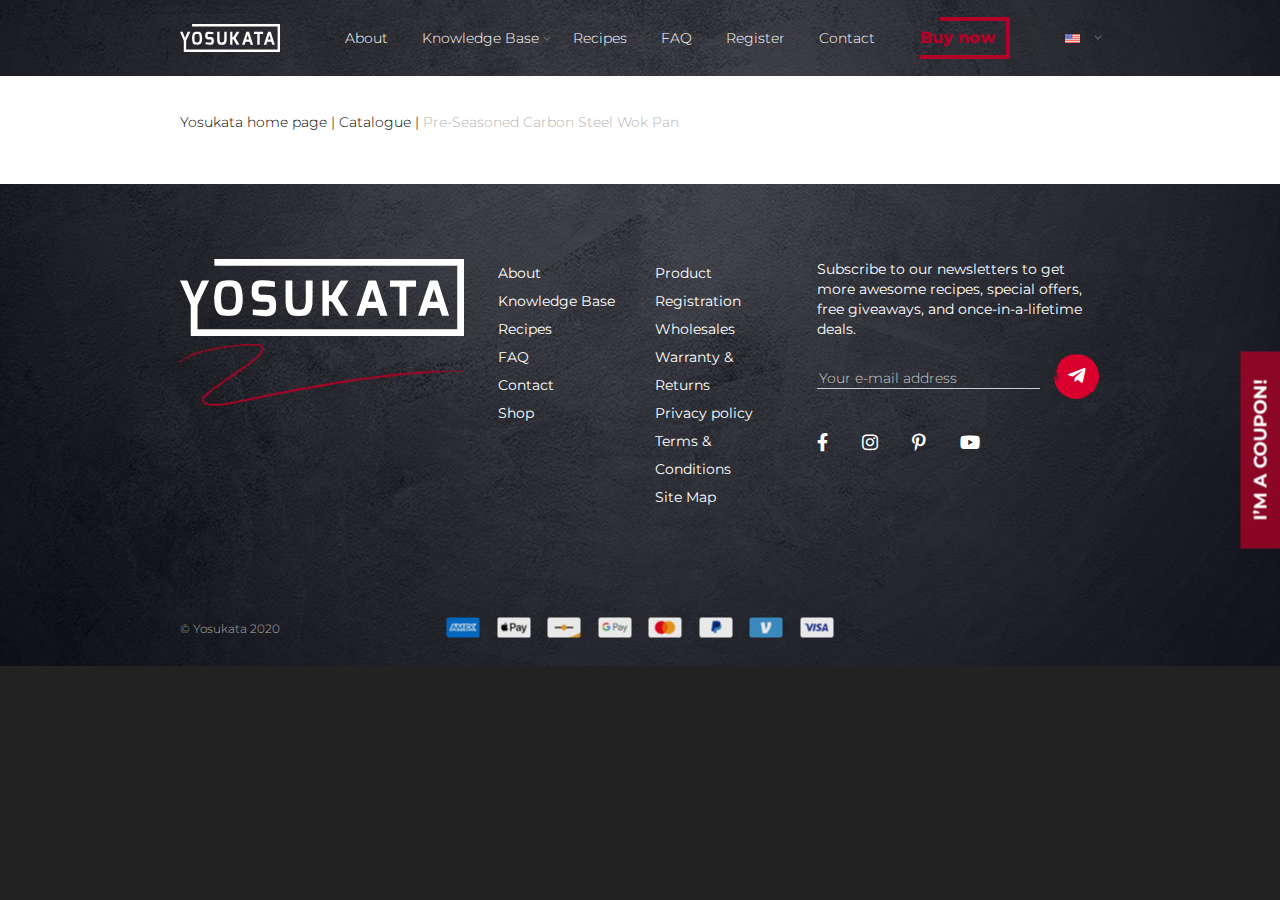
==== commit 218187c4: "blog" ====
--- a/pages-html/blog-article.html
+++ b/pages-html/blog-article.html
@@ -36,7 +36,7 @@
 
 <body>
 
-    <div class="wrapper pages blog-article">
+    <div class="wrapper pages ">
 
         <div class="header">
             <div class="container flex">
@@ -127,220 +127,7 @@
                 <div class="breadcrumbs"><a href="#">Yosukata home page</a> | <a href="#">Catalogue</a> | <a >Pre-Seasoned Carbon Steel Wok Pan</a></div>
             </div>
         </div>
-        <div class="sect2 center">
-            <div class="container flex">
-                <div class="img col-8"><img src="../img/article-img-1.jpg" alt=""></div>
-                <h1 class="col-8">Sesoning&Caring. Method #1</h1>
-                <p class="text-block col-8">
-                    Lorem ipsum dolor sit amet, consectetur adipiscing elit. Nam finibus sem libero, in pellentesque ex
-                    dictum sed. Curabitur eleifend feugiat est, quis bibendum odio. Nunc sollicitudin ante a efficitur
-                    fermentum. Fusce sit amet lobortis est. Proin ligula arcu, pharetra sed elit non, aliquet blandit
-                    mauris. <a href="#">Ссылка в тексте</a> Mauris gravida mattis nisl non fermentum.
-
-                    <span class="title-h1">Donec rhoncus sit amet nunc sed scelerisque.</span>
-
-                    Sed leo urna, viverra vel posuere eget, mattis eu erat. Donec vulputate, augue non ullamcorper
-                    fermentum, odio ligula finibus lectus, vel dignissim mauris leo quis risus.
-
-                    <span class="li-dot"><span class="medium">MAINTENANCE</span>: Wok must be cleaned after using once cooled down. If leave wok dirty, a black patina
-                                        will be destroyed and wok will start rusting. Wash with hot water and soft sponge. Don’t use
-                                        detergent. Always dry it with a paper towel or low heat. Rub a little oil with a paper towel before
-                                        storage. Store in a dry place.</span>
-                    <span class="li-dot">Ready to <span class="medium">SAVOR</span> delicious home-cooked Chinese meals? Then waste no time; check out the best wok for
-                                        stir frying!</span>
-                    <span class="li-dot"><span class="medium">CHINESE AND ASIAN DISHES TASTE BETTER</span>: This carbon steel wok, outdoor wok is made of high-grade,
-                                        black steel material, which means that no unwelcome flavors will interfere with your dish and you’ll
-                                        always savor a fresh taste! Our 14’’ large wok will hold enough ingredients to feed your entire
-                                        family!</span>
-                    <span class="li-dot"><span class="medium">PRE-SEASONED LARGE WOK</span>: Incorrectly seasoning your wok pan initially can jeopardize its surface
-                                        forever! For your convenience, we’ve done that job for you. The wok was treated at a high
-                                        temperature already. But even it was initially pre-seasoned, it still needs to be fully seasoned
-                                        with vegetable oil or lard.</span>
-                    <span class="li-dot"><span class="medium">EASY, HEALTHY STIR-FRY</span>: This pre-seasoned wok was specifically crafted for stir-frying healthy and
-                                        delicious meals like fried rice, noodles, Kung Pao chicken, Moo Shoo pork and many others. But feel
-                                        free to use this round bottomed wok for deep-frying, pan-frying, braising, etc.</span>
-                    <span class="li-dot"><span class="medium">EVEN HEATING</span> and <span class="medium">OPTIMAL HEAT RETENTION</span>: Our wok is heavy-duty black carbon steel. This Chinese wok
-                                        ensures ideal heat retention and consistently even heating, both important for locking in flavors
-                                        and juices.</span>
-                    <span class="li-dot"><span class="medium">COMFY TO HOLD AND HANDLE</span>: Unlike most woks and stir-fry pans, the handle of our wok pan is made of
-                                        treated beech wood, it’s easy to grip while cooking without burning yourself or accidentally
-                                        spilling your dish.</span>
-                    <br /><br />
-                    This traditional WOK manufactured in China and would be your favorite stir-frying pan in the
-                    kitchen!
-                    <br /><br />
-                    Sed auctor justo leo, ac fermentum nulla lobortis eget. Maecenas tincidunt dui tellus, eu gravida
-                    dui vestibulum id. Suspendisse potenti.
-
-                    <span class="title-h2">Maecenas pretium magna nisi, sit amet sagittis magna sollicitudin vel.</span>
-
-                    Curabitur elit ligula, tempus et ligula nec, cursus finibus lectus. Nullam congue auctor tristique.
-                    Etiam pharetra consectetur odio, ut fringilla magna vestibulum vel. Aenean vehicula malesuada
-                    elementum. Interdum et malesuada fames ac ante ipsum primis in faucibus. Cras et purus justo.
-
-                    <span class="li-number"><span class="number">1</span>Fusce nec ante sed quam mattis congue vitae in dui.</span>
-                    <span class="li-number"><span class="number">2</span>Quisque quis ex placerat, dignissim tellus quis, congue purus.</span>
-                    <span class="li-number"><span class="number">3</span>Nullam feugiat, elit a scelerisque volutpat, risus diam venenatis nunc, ut pulvinar urna mauris in
-                                        magna. Nulla sit amet pulvinar sapien.</span>
-
-                    <span class="li-number"><span class="number">4</span>Fusce fermentum, mi eget cursus dapibus, ex mi tempus ante, eu vehicula sapien sapien at nisl.
-                                        Vestibulum lacinia mauris dolor, eget pulvinar massa commodo quis.</span>
-                    Nullam pellentesque egestas ipsum, eu luctus quam viverra eget. Nulla facilisi. Nam quam ligula,
-                    interdum vel ullamcorper vitae, lobortis ut erat. Etiam id dignissim magna. Etiam in lectus lorem.
-                    Mauris vitae enim dignissim, pharetra sapien at, placerat dui. Nulla vitae felis a enim sodales
-                    viverra eu eget sapien. Donec nec ante faucibus enim porta interdum. Maecenas cursus pellentesque
-                    libero vel rutrum. Integer elementum ipsum orci, id finibus est scelerisque vitae.
-                </p>
-                <div class="col-8">
-                    <a href="" class="video-block" style="background: url('../img/article-img-2.jpg')">
-                        <div class="watch"><img src="../img/play.png" alt=""></div>
-                    </a>
-                    <p class="video-bottom-title">Cras ac consequat libero, sed laoreet mauris.</p>
-                </div>
-                <p class="text-block col-8" style="padding: 70px 0;">
-                    Sed auctor justo leo, ac fermentum nulla lobortis eget. Maecenas tincidunt dui tellus, eu gravida
-                    dui vestibulum id. Suspendisse potenti.
-
-                    <span class="title-h2">Maecenas pretium magna nisi, sit amet sagittis magna sollicitudin vel.</span>
-
-                    Curabitur elit ligula, tempus et ligula nec, cursus finibus lectus. Nullam congue auctor tristique.
-                    Etiam pharetra consectetur odio, ut fringilla magna vestibulum vel. Aenean vehicula malesuada
-                    elementum. Interdum et malesuada fames ac ante ipsum primis in faucibus. Cras et purus justo.
-                </p>
-                <div class="flex row col-8">
-                    <div class="col-6 img-block img-block-hover"><img src="../img/article-img-3.jpg" alt=""></div>
-                    <div class="col-6 img-block img-block-hover"><img src="../img/article-img-4.jpg" alt=""></div>
-                </div>
-                <p class="text-block col-8" style="padding: 70px 0;">
-                    Curabitur elit ligula, tempus et ligula nec, cursus finibus lectus. Nullam congue auctor tristique.
-                    Etiam pharetra consectetur odio, ut fringilla magna vestibulum vel. Aenean vehicula malesuada
-                    elementum. Interdum et malesuada fames ac ante ipsum primis in faucibus. Cras et purus justo.
-                </p>
-                <div class="img-block col-8">
-                    <img src="../img/article-img-5.jpg" alt="">
-                </div>
-                <p class="text-block col-8" style="padding: 70px 0;">
-                    Sed auctor justo leo, ac fermentum nulla lobortis eget. Maecenas tincidunt dui tellus, eu gravida
-                    dui vestibulum id. Suspendisse potenti.
-
-                    <span class="title-h2">Maecenas pretium magna nisi, sit amet sagittis magna sollicitudin vel.</span>
-
-                    Curabitur elit ligula, tempus et ligula nec, cursus finibus lectus. Nullam congue auctor tristique.
-                    Etiam pharetra consectetur odio, ut fringilla magna vestibulum vel. Aenean vehicula malesuada
-                    elementum. Interdum et malesuada fames ac ante ipsum primis in faucibus. Cras et purus justo.
-                </p>
-                <div class="blog-article-slider col-8">
-                    <div class="slider img-block img-block-hover"><img src="../img/article-slider-1.jpg" alt=""></div>
-                    <div class="slider img-block img-block-hover"><img src="../img/article-slider-2.jpg" alt=""></div>
-                    <div class="slider img-block img-block-hover"><img src="../img/article-slider-3.jpg" alt=""></div>
-                    <div class="slider img-block img-block-hover"><img src="../img/article-slider-1.jpg" alt=""></div>
-                    <div class="slider img-block img-block-hover"><img src="../img/article-slider-2.jpg" alt=""></div>
-                    <div class="slider img-block img-block-hover"><img src="../img/article-slider-3.jpg" alt=""></div>
-                </div>
-                <p class="text-block col-8" style="padding: 70px 0;">
-                    Sed auctor justo leo, ac fermentum nulla lobortis eget. Maecenas tincidunt dui tellus, eu gravida
-                    dui vestibulum id. Suspendisse potenti.
-                    <br /><br />
-                    Curabitur elit ligula, tempus et ligula nec, cursus finibus lectus. Nullam congue auctor tristique.
-                    Etiam pharetra consectetur odio, ut fringilla magna vestibulum vel. Aenean vehicula malesuada
-                    elementum. Interdum et malesuada fames ac ante ipsum primis in faucibus. Cras et purus justo.
-                </p>
-                <div class="share col-8">
-                    <div>
-                        <p>Share</p>
-                        <a href="#"><i class="fab fa-facebook-f"></i></a>
-                        <a href=""><i class="fab fa-twitter"></i> </a>
-                        <a href=""><i class="fab fa-pinterest-p"></i></a>
-                    </div>
-                </div>
-            </div>
-            <img src="../img/garlic.png" alt="" class="garlic">
-            <img src="../img/garlic.png" alt="" class="garlic2">
-            <img src="../img/big_pepper.png" alt="" class="big_pepper">
-            <img src="../img/big_pepper.png" alt="" class="big_pepper1">
-            <img src="../img/big_pepper.png" alt="" class="big_pepper2">
-            <img src="../img/limes.png" alt="" class="limes">
-            <img src="../img/limes.png" alt="" class="limes1">
-        </div>
-        <div class="sect-blog-bottom">
-            <div class="container">
-                <h2 data-aos="fade-right"
-                    data-aos-delay="300"
-                    data-aos-duration="1000">
-                    More from Blog
-                </h2>
-                <div class="sect-blog-bottom-slider">
-                    <div class="slider">
-                        <a href="#" class="slider-item video" style="background-image: url('../img/sect4-slider-row.jpg');">
-                            <div class="watch"><img src="../img/play.png" alt=""></div>
-                            <p class="title">About Yosukata. Brand traditions and priorities</p>
-                            <i class="fas fa-video"></i>
-                        </a>
-                    </div>
-                    <div class="slider">
-                        <a href="#" class="slider-item post" style="background-image: url('../img/sect4-slider-col1.png.jpg');">
-                            <p class="title">Sesoning&Caring. Method #1
-                                <span class="text">Lorem Ipsum is simply dummy text of the printing and typesetting industry. Lorem Ipsum has been the industry's... </span>
-                            </p>
-                            <i class="fas fa-align-left"></i>
-                        </a>
-                    </div>
-                    <div class="slider">
-                        <a href="#" class="slider-item post" style="background-image: url('../img/sect4-slider-col2.png.jpg');">
-                            <div class="watch"><img src="../img/play.png" alt=""></div>
-                            <p class="title">Cook like a Chef! Wok cooking tips&tricks</p>
-                            <i class="fas fa-video"></i>
-                        </a>
-                    </div>
-                    <div class="slider">
-                        <a href="#" class="slider-item video"
-                           style="background-image: url('../img/sect4-slider-row.jpg')">
-                            <div class="watch"><img src="../img/play.png" alt=""></div>
-                            <p class="title">About Yosukata. Brand traditions and priorities</p>
-                            <i class="fas fa-video"></i>
-                        </a>
-                    </div>
-                    <div class="slider">
-                        <a href="#" class="slider-item post" style="background-image: url('../img/sect4-slider-col1.png.jpg');">
-                            <p class="title">Sesoning&Caring. Method #1
-                                <span class="text">Lorem Ipsum is simply dummy text of the printing and typesetting industry. Lorem Ipsum has been the industry's... </span>
-                            </p>
-                            <i class="fas fa-align-left"></i>
-                        </a>
-                    </div>
-                    <div class="slider">
-                        <a href="#" class="slider-item post" style="background-image: url('../img/sect4-slider-col2.png.jpg');">
-                            <div class="watch"><img src="../img/play.png" alt=""></div>
-                            <p class="title">Cook like a Chef! Wok cooking tips&tricks</p>
-                            <i class="fas fa-video"></i>
-                        </a>
-                    </div>
-                    <div class="slider">
-                        <a href="#" class="slider-item video"
-                           style="background-image: url('../img/sect4-slider-row.jpg');">
-                            <div class="watch"><img src="../img/play.png" alt=""></div>
-                            <p class="title">About Yosukata. Brand traditions and priorities</p>
-                            <i class="fas fa-video"></i>
-                        </a>
-                    </div>
-                    <div class="slider">
-                        <a href="#" class="slider-item post" style="background-image: url('../img/sect4-slider-col1.png.jpg');">
-                            <p class="title">Sesoning&Caring. Method #1
-                                <span class="text">Lorem Ipsum is simply dummy text of the printing and typesetting industry. Lorem Ipsum has been the industry's... </span>
-                            </p>
-                            <i class="fas fa-stream"></i>
-                        </a>
-                    </div>
-                    <div class="slider">
-                        <a href="#" class="slider-item post" style="background-image: url('../img/sect4-slider-col2.png.jpg');">
-                            <div class="watch"><img src="../img/play.png" alt=""></div>
-                            <p class="title">Cook like a Chef! Wok cooking tips&tricks</p>
-                            <i class="fas fa-video"></i>
-                        </a>
-                    </div>
-                </div>
-            </div>
-        </div>
+
 
         <div class="footer">
             <div class="container">
--- a/css/main.css
+++ b/css/main.css
@@ -3516,7 +3516,7 @@
   .wrapper.pages .sect2 {
     background: #ffffff; }
   .wrapper.pages div.center {
-    padding: 70px 0; }
+    padding: 0 0 70px 0;}
     .wrapper.pages div.center .flex {
       -webkit-box-pack: center;
       -webkit-justify-content: center;
@@ -3534,6 +3534,7 @@
   .wrapper.pages .header {
     padding: 15px 0;
     background: url("../img/bg.jpg") top center no-repeat;
+    background-size: cover;
     top: 0;
     width: 100%; }
   .wrapper.pages .fixed-header {
@@ -4288,6 +4289,12 @@
     font-weight: 400;
     line-height: 20px; }
 
+@media (max-width: 1366px) {
+  .blog-article .sect2 .col-6{
+    width: calc(50% - 30px);
+  }
+}
+
 @media (max-width: 1280px) {
   .blog-article .col-8 {
     width: 100%; }
